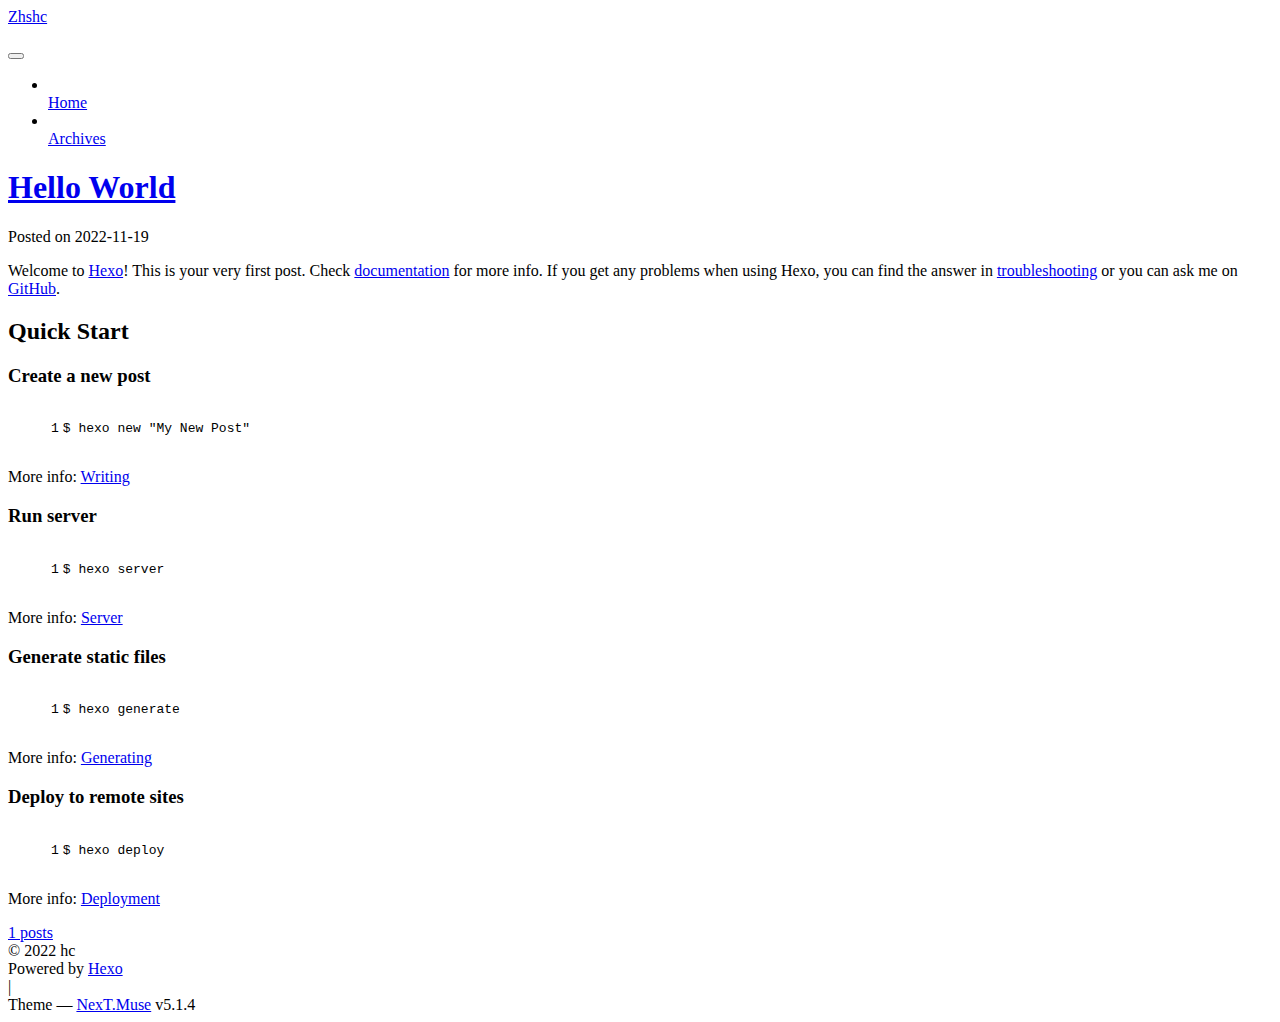
==== index.html @ fd48f621 "Site updated: 2022-11-20 10:07:20" ====
<!DOCTYPE html>



  


<html class="theme-next muse use-motion" lang="zh-CN">
<head>
  <meta charset="UTF-8"/>
<meta http-equiv="X-UA-Compatible" content="IE=edge" />
<meta name="viewport" content="width=device-width, initial-scale=1, maximum-scale=1"/>
<meta name="theme-color" content="#222">









<meta http-equiv="Cache-Control" content="no-transform" />
<meta http-equiv="Cache-Control" content="no-siteapp" />
















  
  
  <link href="/project/lib/fancybox/source/jquery.fancybox.css?v=2.1.5" rel="stylesheet" type="text/css" />







<link href="/project/lib/font-awesome/css/font-awesome.min.css?v=4.6.2" rel="stylesheet" type="text/css" />

<link href="/project/css/main.css?v=5.1.4" rel="stylesheet" type="text/css" />


  <link rel="apple-touch-icon" sizes="180x180" href="/project/images/apple-touch-icon-next.png?v=5.1.4">


  <link rel="icon" type="image/png" sizes="32x32" href="/project/images/favicon-32x32-next.png?v=5.1.4">


  <link rel="icon" type="image/png" sizes="16x16" href="/project/images/favicon-16x16-next.png?v=5.1.4">


  <link rel="mask-icon" href="/project/images/logo.svg?v=5.1.4" color="#222">





  <meta name="keywords" content="Hexo, NexT" />










<meta name="description" content="java">
<meta property="og:type" content="website">
<meta property="og:title" content="Zhshc">
<meta property="og:url" content="https://he-chaod.github.io/project/index.html">
<meta property="og:site_name" content="Zhshc">
<meta property="og:description" content="java">
<meta property="og:locale" content="zh_CN">
<meta property="article:author" content="hc">
<meta name="twitter:card" content="summary">



<script type="text/javascript" id="hexo.configurations">
  var NexT = window.NexT || {};
  var CONFIG = {
    root: '',
    scheme: 'Muse',
    version: '5.1.4',
    sidebar: {"position":"left","display":"post","offset":12,"b2t":false,"scrollpercent":false,"onmobile":false},
    fancybox: true,
    tabs: true,
    motion: {"enable":true,"async":false,"transition":{"post_block":"fadeIn","post_header":"slideDownIn","post_body":"slideDownIn","coll_header":"slideLeftIn","sidebar":"slideUpIn"}},
    duoshuo: {
      userId: '0',
      author: 'Author'
    },
    algolia: {
      applicationID: '',
      apiKey: '',
      indexName: '',
      hits: {"per_page":10},
      labels: {"input_placeholder":"Search for Posts","hits_empty":"We didn't find any results for the search: ${query}","hits_stats":"${hits} results found in ${time} ms"}
    }
  };
</script>



  <link rel="canonical" href="https://he-chaod.github.io/project/"/>





  <title>Zhshc</title>
  








<meta name="generator" content="Hexo 6.3.0"></head>

<body itemscope itemtype="http://schema.org/WebPage" lang="zh-CN">

  
  
    
  

  <div class="container sidebar-position-left 
  page-home">
    <div class="headband"></div>

    <header id="header" class="header" itemscope itemtype="http://schema.org/WPHeader">
      <div class="header-inner"><div class="site-brand-wrapper">
  <div class="site-meta ">
    

    <div class="custom-logo-site-title">
      <a href="/project/"  class="brand" rel="start">
        <span class="logo-line-before"><i></i></span>
        <span class="site-title">Zhshc</span>
        <span class="logo-line-after"><i></i></span>
      </a>
    </div>
      
        <p class="site-subtitle"></p>
      
  </div>

  <div class="site-nav-toggle">
    <button>
      <span class="btn-bar"></span>
      <span class="btn-bar"></span>
      <span class="btn-bar"></span>
    </button>
  </div>
</div>

<nav class="site-nav">
  

  
    <ul id="menu" class="menu">
      
        
        <li class="menu-item menu-item-home">
          <a href="/project/%20" rel="section">
            
              <i class="menu-item-icon fa fa-fw fa-home"></i> <br />
            
            Home
          </a>
        </li>
      
        
        <li class="menu-item menu-item-archives">
          <a href="/project/archives/%20" rel="section">
            
              <i class="menu-item-icon fa fa-fw fa-archive"></i> <br />
            
            Archives
          </a>
        </li>
      

      
    </ul>
  

  
</nav>



 </div>
    </header>

    <main id="main" class="main">
      <div class="main-inner">
        <div class="content-wrap">
          <div id="content" class="content">
            
  <section id="posts" class="posts-expand">
    
      

  

  
  
  

  <article class="post post-type-normal" itemscope itemtype="http://schema.org/Article">
  
  
  
  <div class="post-block">
    <link itemprop="mainEntityOfPage" href="https://he-chaod.github.io/project/project/2022/11/19/hello-world/">

    <span hidden itemprop="author" itemscope itemtype="http://schema.org/Person">
      <meta itemprop="name" content="">
      <meta itemprop="description" content="">
      <meta itemprop="image" content="/project/images/avatar.gif">
    </span>

    <span hidden itemprop="publisher" itemscope itemtype="http://schema.org/Organization">
      <meta itemprop="name" content="Zhshc">
    </span>

    
      <header class="post-header">

        
        
          <h1 class="post-title" itemprop="name headline">
                
                <a class="post-title-link" href="/project/2022/11/19/hello-world/" itemprop="url">Hello World</a></h1>
        

        <div class="post-meta">
          <span class="post-time">
            
              <span class="post-meta-item-icon">
                <i class="fa fa-calendar-o"></i>
              </span>
              
                <span class="post-meta-item-text">Posted on</span>
              
              <time title="Post created" itemprop="dateCreated datePublished" datetime="2022-11-19T21:17:28+08:00">
                2022-11-19
              </time>
            

            

            
          </span>

          

          
            
          

          
          

          

          

          

        </div>
      </header>
    

    
    
    
    <div class="post-body" itemprop="articleBody">

      
      

      
        
          
            <p>Welcome to <a target="_blank" rel="noopener" href="https://hexo.io/">Hexo</a>! This is your very first post. Check <a target="_blank" rel="noopener" href="https://hexo.io/docs/">documentation</a> for more info. If you get any problems when using Hexo, you can find the answer in <a target="_blank" rel="noopener" href="https://hexo.io/docs/troubleshooting.html">troubleshooting</a> or you can ask me on <a target="_blank" rel="noopener" href="https://github.com/hexojs/hexo/issues">GitHub</a>.</p>
<h2 id="Quick-Start"><a href="#Quick-Start" class="headerlink" title="Quick Start"></a>Quick Start</h2><h3 id="Create-a-new-post"><a href="#Create-a-new-post" class="headerlink" title="Create a new post"></a>Create a new post</h3><figure class="highlight bash"><table><tr><td class="gutter"><pre><span class="line">1</span><br></pre></td><td class="code"><pre><span class="line">$ hexo new <span class="string">&quot;My New Post&quot;</span></span><br></pre></td></tr></table></figure>

<p>More info: <a target="_blank" rel="noopener" href="https://hexo.io/docs/writing.html">Writing</a></p>
<h3 id="Run-server"><a href="#Run-server" class="headerlink" title="Run server"></a>Run server</h3><figure class="highlight bash"><table><tr><td class="gutter"><pre><span class="line">1</span><br></pre></td><td class="code"><pre><span class="line">$ hexo server</span><br></pre></td></tr></table></figure>

<p>More info: <a target="_blank" rel="noopener" href="https://hexo.io/docs/server.html">Server</a></p>
<h3 id="Generate-static-files"><a href="#Generate-static-files" class="headerlink" title="Generate static files"></a>Generate static files</h3><figure class="highlight bash"><table><tr><td class="gutter"><pre><span class="line">1</span><br></pre></td><td class="code"><pre><span class="line">$ hexo generate</span><br></pre></td></tr></table></figure>

<p>More info: <a target="_blank" rel="noopener" href="https://hexo.io/docs/generating.html">Generating</a></p>
<h3 id="Deploy-to-remote-sites"><a href="#Deploy-to-remote-sites" class="headerlink" title="Deploy to remote sites"></a>Deploy to remote sites</h3><figure class="highlight bash"><table><tr><td class="gutter"><pre><span class="line">1</span><br></pre></td><td class="code"><pre><span class="line">$ hexo deploy</span><br></pre></td></tr></table></figure>

<p>More info: <a target="_blank" rel="noopener" href="https://hexo.io/docs/one-command-deployment.html">Deployment</a></p>

          
        
      
    </div>
    
    
    

    

    

    

    <footer class="post-footer">
      

      

      

      
      
        <div class="post-eof"></div>
      
    </footer>
  </div>
  
  
  
  </article>


    
  </section>

  


          </div>
          


          

        </div>
        
          
  
  <div class="sidebar-toggle">
    <div class="sidebar-toggle-line-wrap">
      <span class="sidebar-toggle-line sidebar-toggle-line-first"></span>
      <span class="sidebar-toggle-line sidebar-toggle-line-middle"></span>
      <span class="sidebar-toggle-line sidebar-toggle-line-last"></span>
    </div>
  </div>

  <aside id="sidebar" class="sidebar">
    
    <div class="sidebar-inner">

      

      

      <section class="site-overview-wrap sidebar-panel sidebar-panel-active">
        <div class="site-overview">
          <div class="site-author motion-element" itemprop="author" itemscope itemtype="http://schema.org/Person">
            
              <p class="site-author-name" itemprop="name"></p>
              <p class="site-description motion-element" itemprop="description"></p>
          </div>

          <nav class="site-state motion-element">

            
              <div class="site-state-item site-state-posts">
              
                <a href="/project/archives/%20%7C%7C%20archive">
              
                  <span class="site-state-item-count">1</span>
                  <span class="site-state-item-name">posts</span>
                </a>
              </div>
            

            

            

          </nav>

          

          

          
          

          
          

          

        </div>
      </section>

      

      

    </div>
  </aside>


        
      </div>
    </main>

    <footer id="footer" class="footer">
      <div class="footer-inner">
        <div class="copyright">&copy; <span itemprop="copyrightYear">2022</span>
  <span class="with-love">
    <i class="fa fa-user"></i>
  </span>
  <span class="author" itemprop="copyrightHolder">hc</span>

  
</div>


  <div class="powered-by">Powered by <a class="theme-link" target="_blank" href="https://hexo.io">Hexo</a></div>



  <span class="post-meta-divider">|</span>



  <div class="theme-info">Theme &mdash; <a class="theme-link" target="_blank" href="https://github.com/iissnan/hexo-theme-next">NexT.Muse</a> v5.1.4</div>




        







        
      </div>
    </footer>

    
      <div class="back-to-top">
        <i class="fa fa-arrow-up"></i>
        
      </div>
    

    

  </div>

  

<script type="text/javascript">
  if (Object.prototype.toString.call(window.Promise) !== '[object Function]') {
    window.Promise = null;
  }
</script>









  












  
  
    <script type="text/javascript" src="/project/lib/jquery/index.js?v=2.1.3"></script>
  

  
  
    <script type="text/javascript" src="/project/lib/fastclick/lib/fastclick.min.js?v=1.0.6"></script>
  

  
  
    <script type="text/javascript" src="/project/lib/jquery_lazyload/jquery.lazyload.js?v=1.9.7"></script>
  

  
  
    <script type="text/javascript" src="/project/lib/velocity/velocity.min.js?v=1.2.1"></script>
  

  
  
    <script type="text/javascript" src="/project/lib/velocity/velocity.ui.min.js?v=1.2.1"></script>
  

  
  
    <script type="text/javascript" src="/project/lib/fancybox/source/jquery.fancybox.pack.js?v=2.1.5"></script>
  


  


  <script type="text/javascript" src="/project/js/src/utils.js?v=5.1.4"></script>

  <script type="text/javascript" src="/project/js/src/motion.js?v=5.1.4"></script>



  
  

  

  


  <script type="text/javascript" src="/project/js/src/bootstrap.js?v=5.1.4"></script>



  


  




	





  





  












  





  

  

  

  
  

  

  

  

</body>
</html>
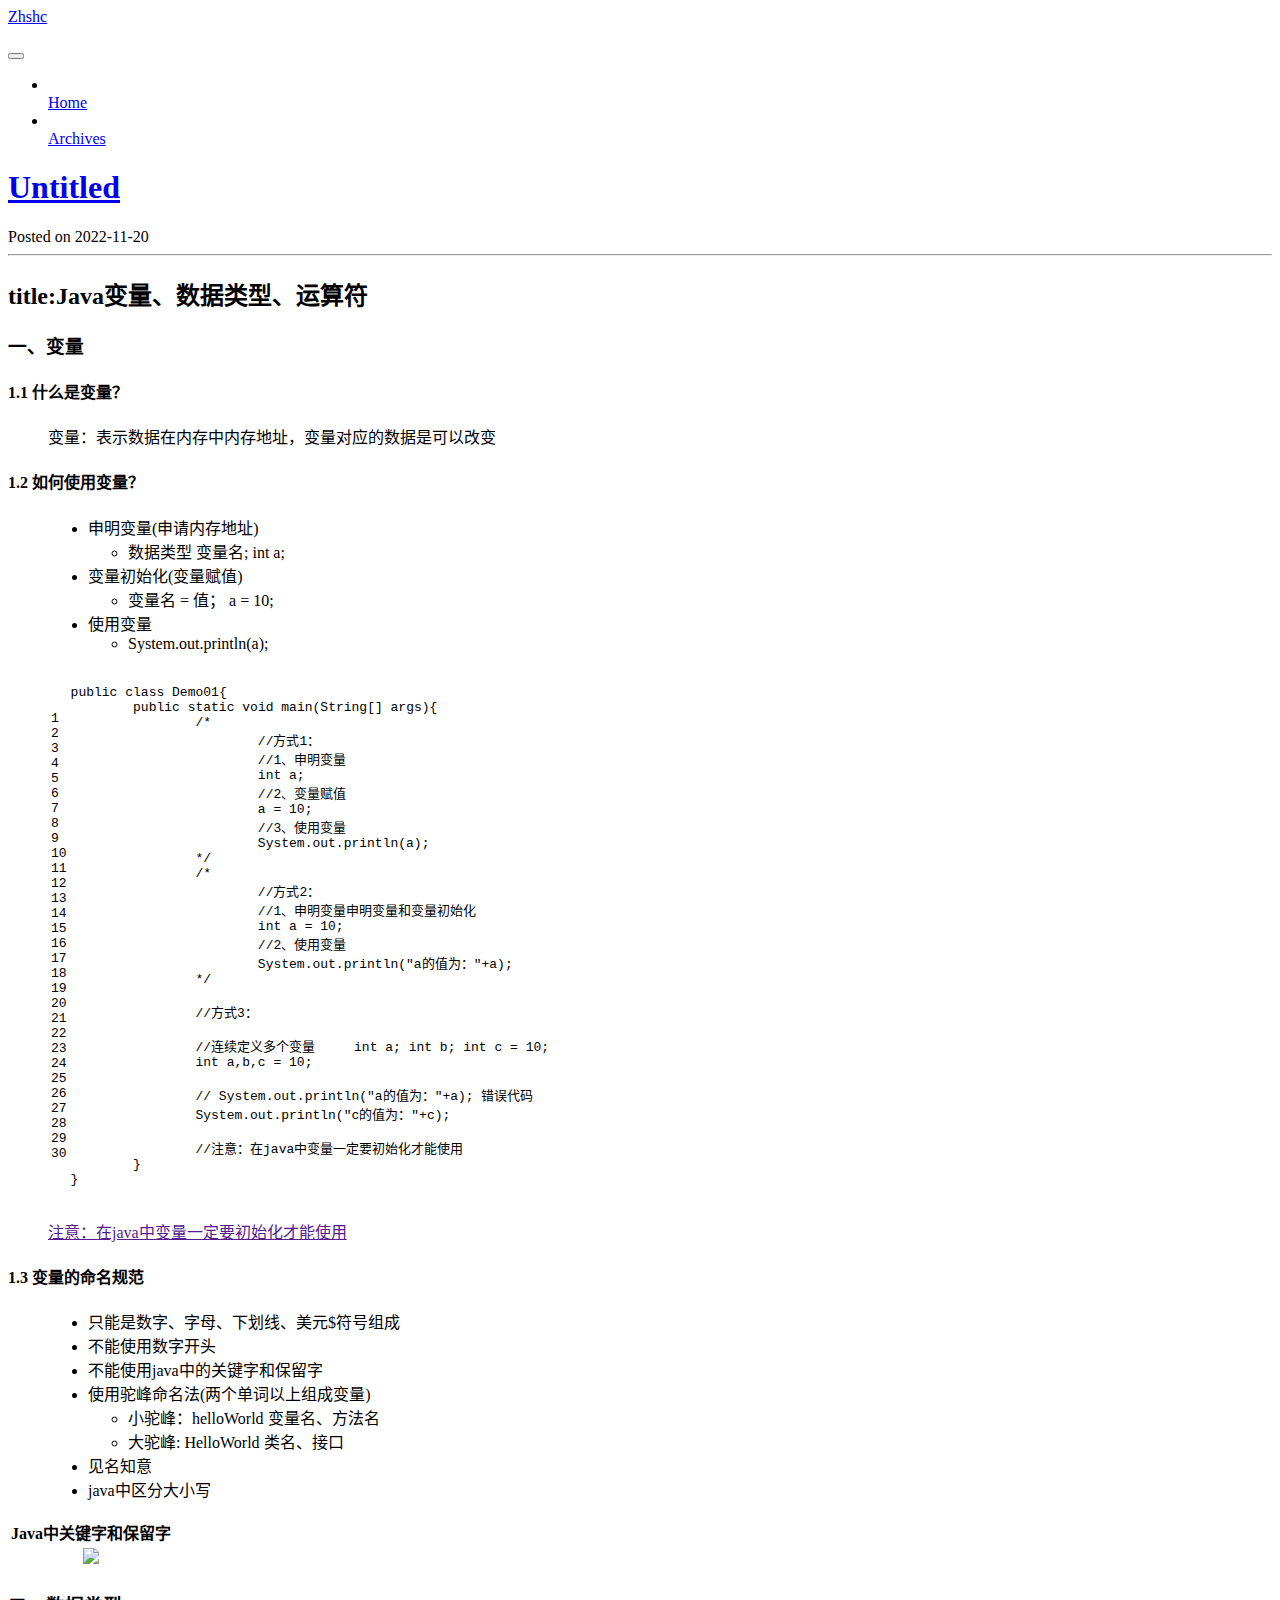
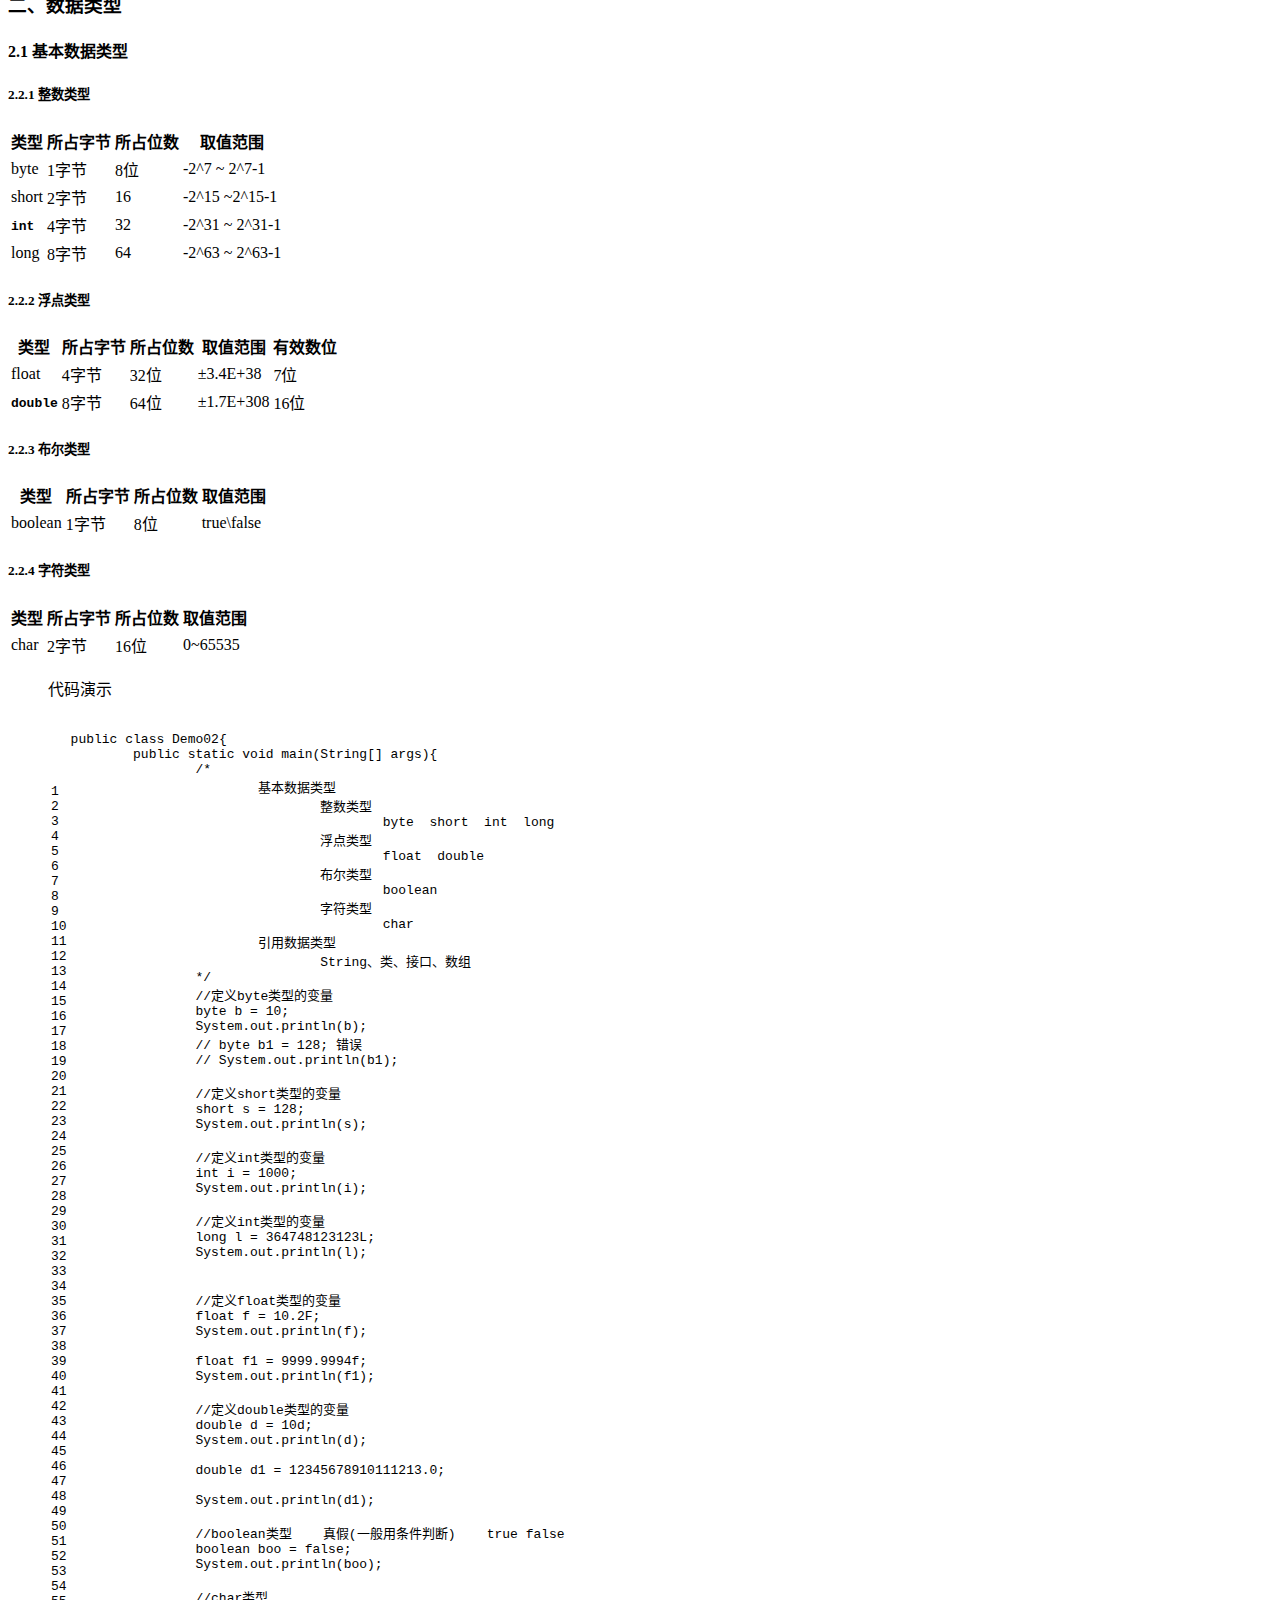
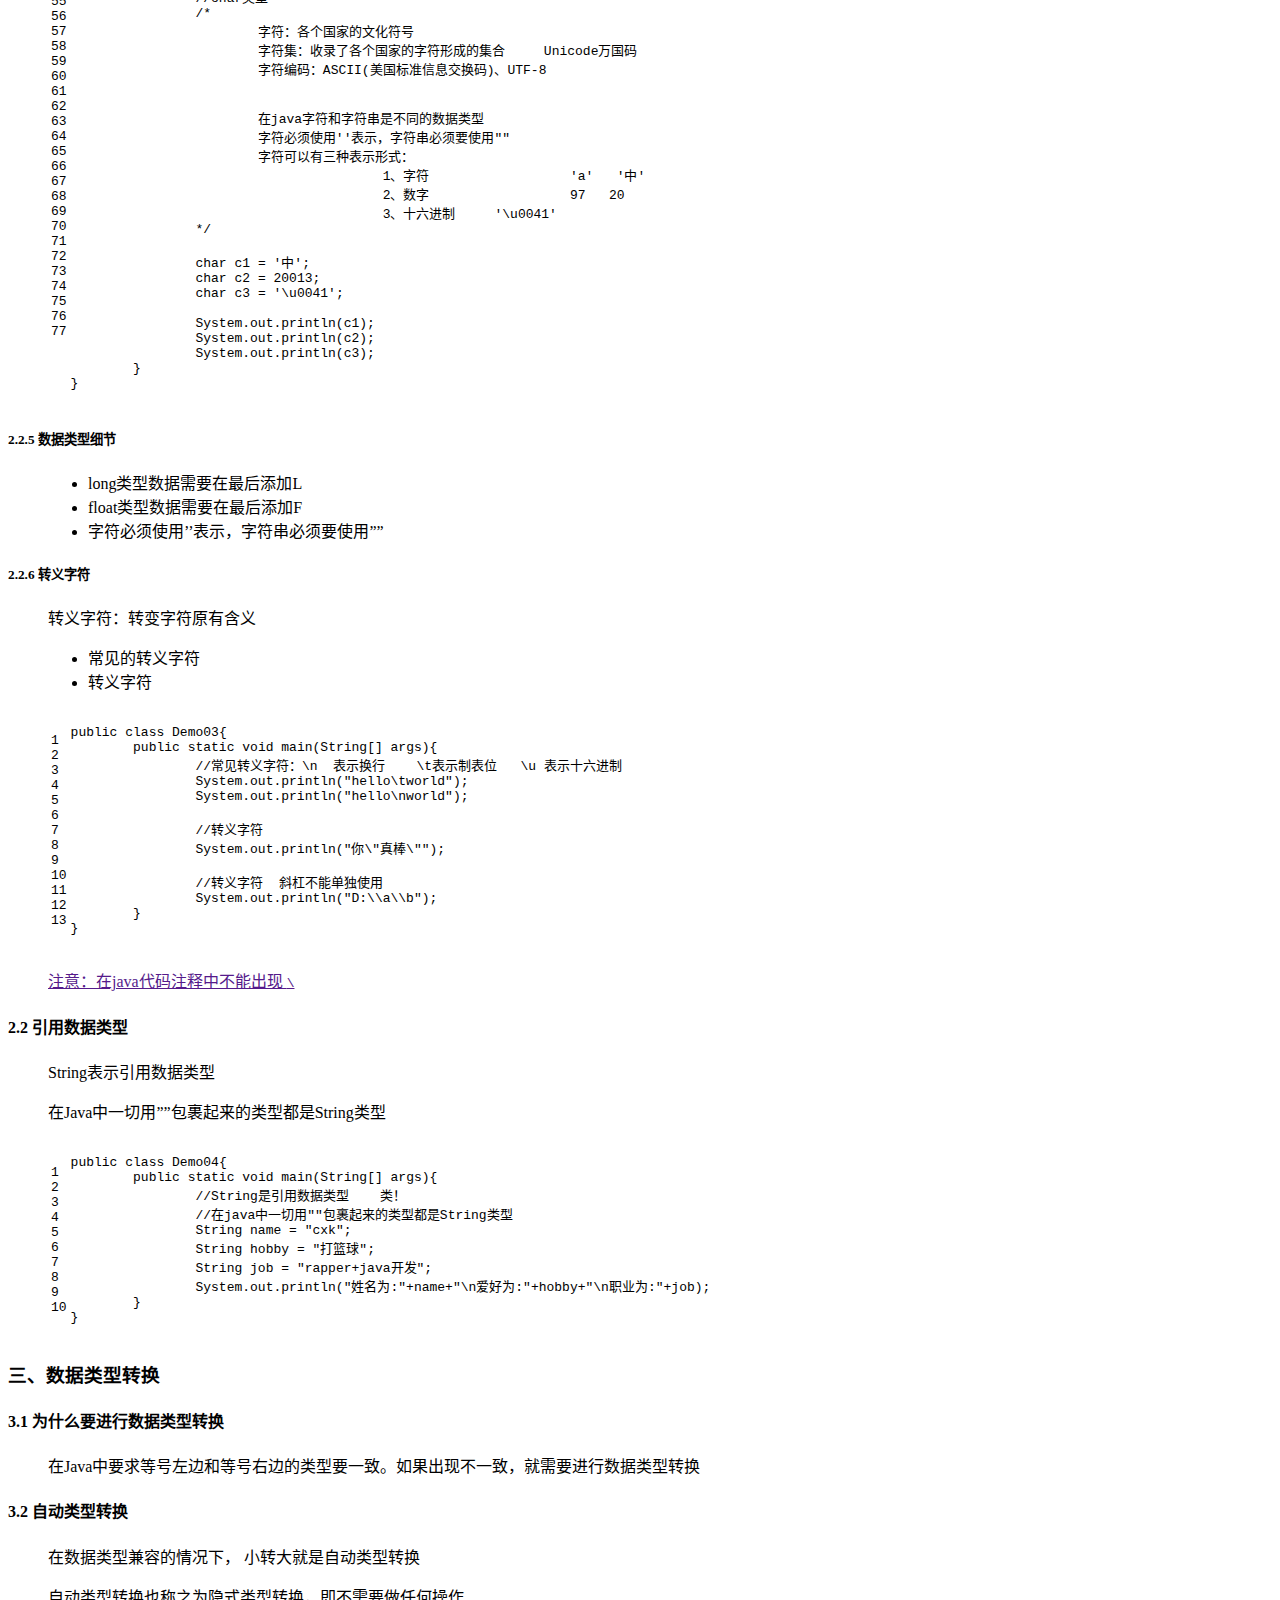
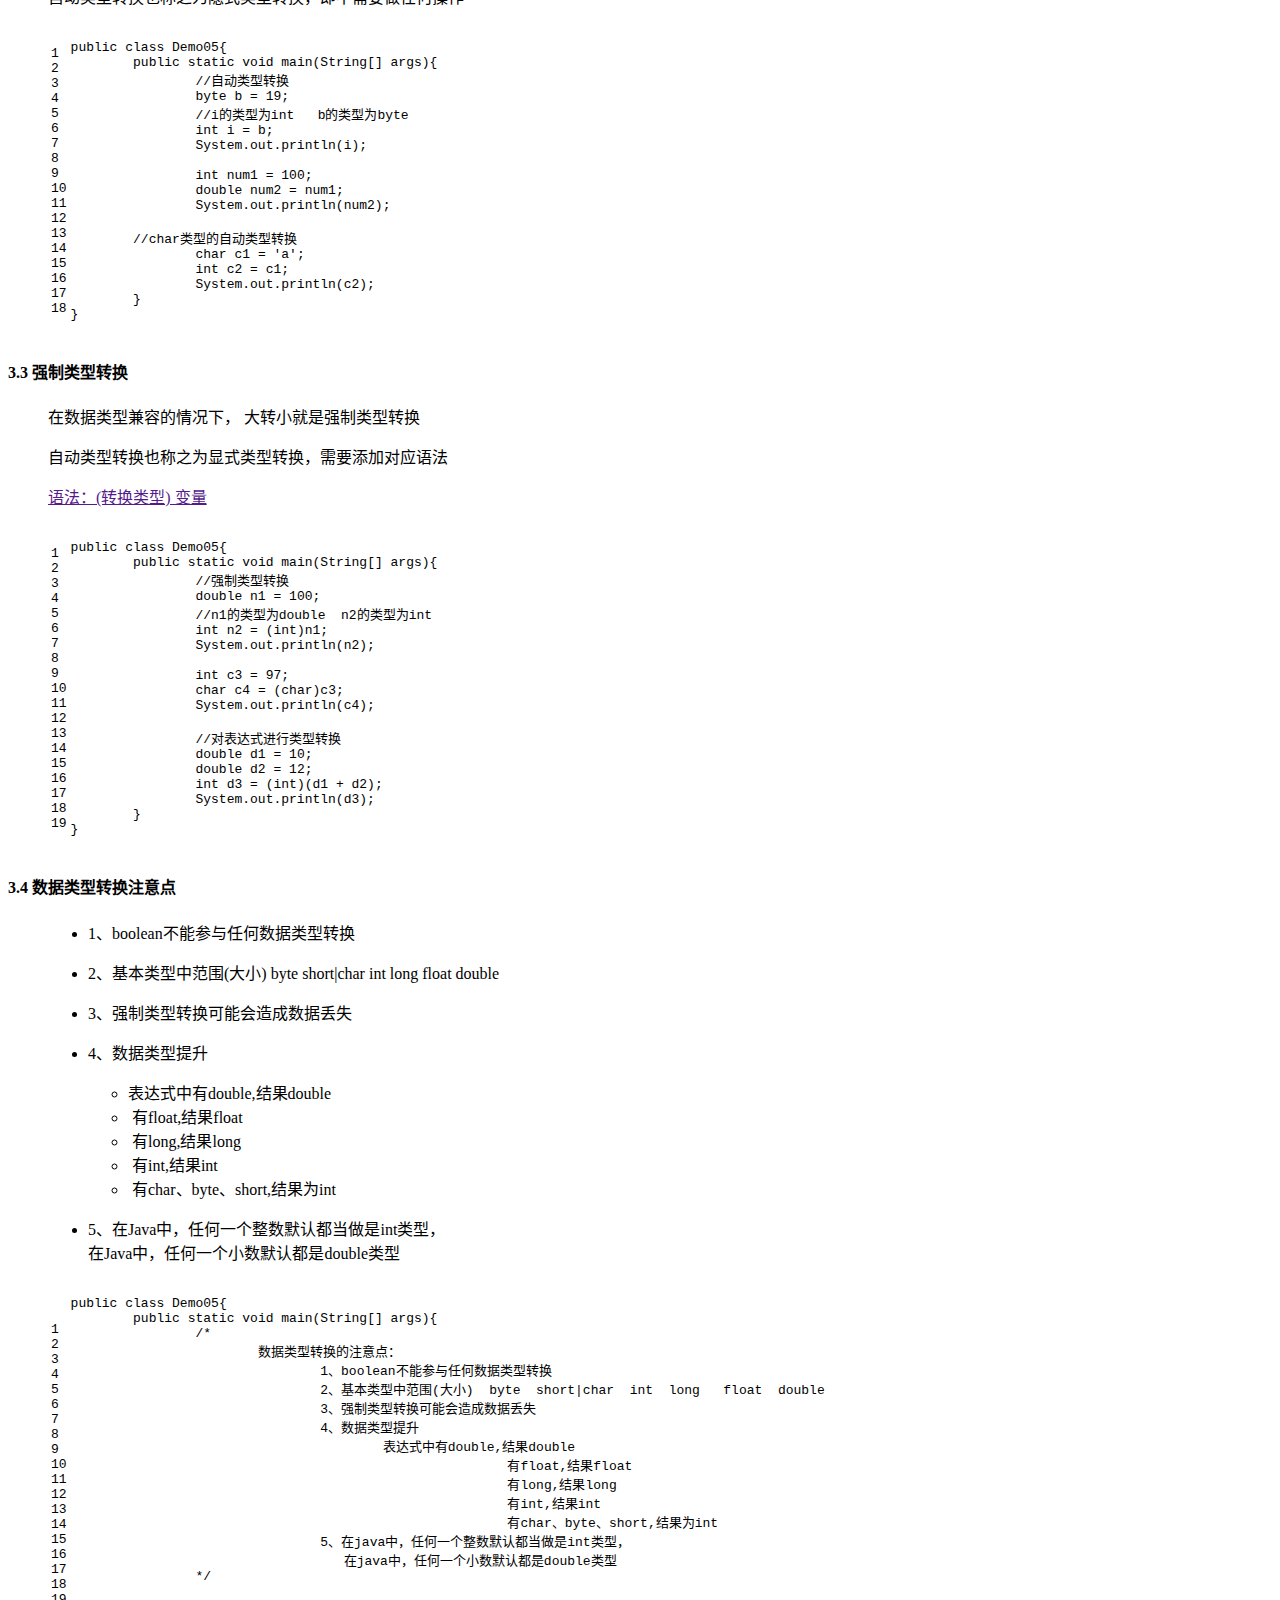
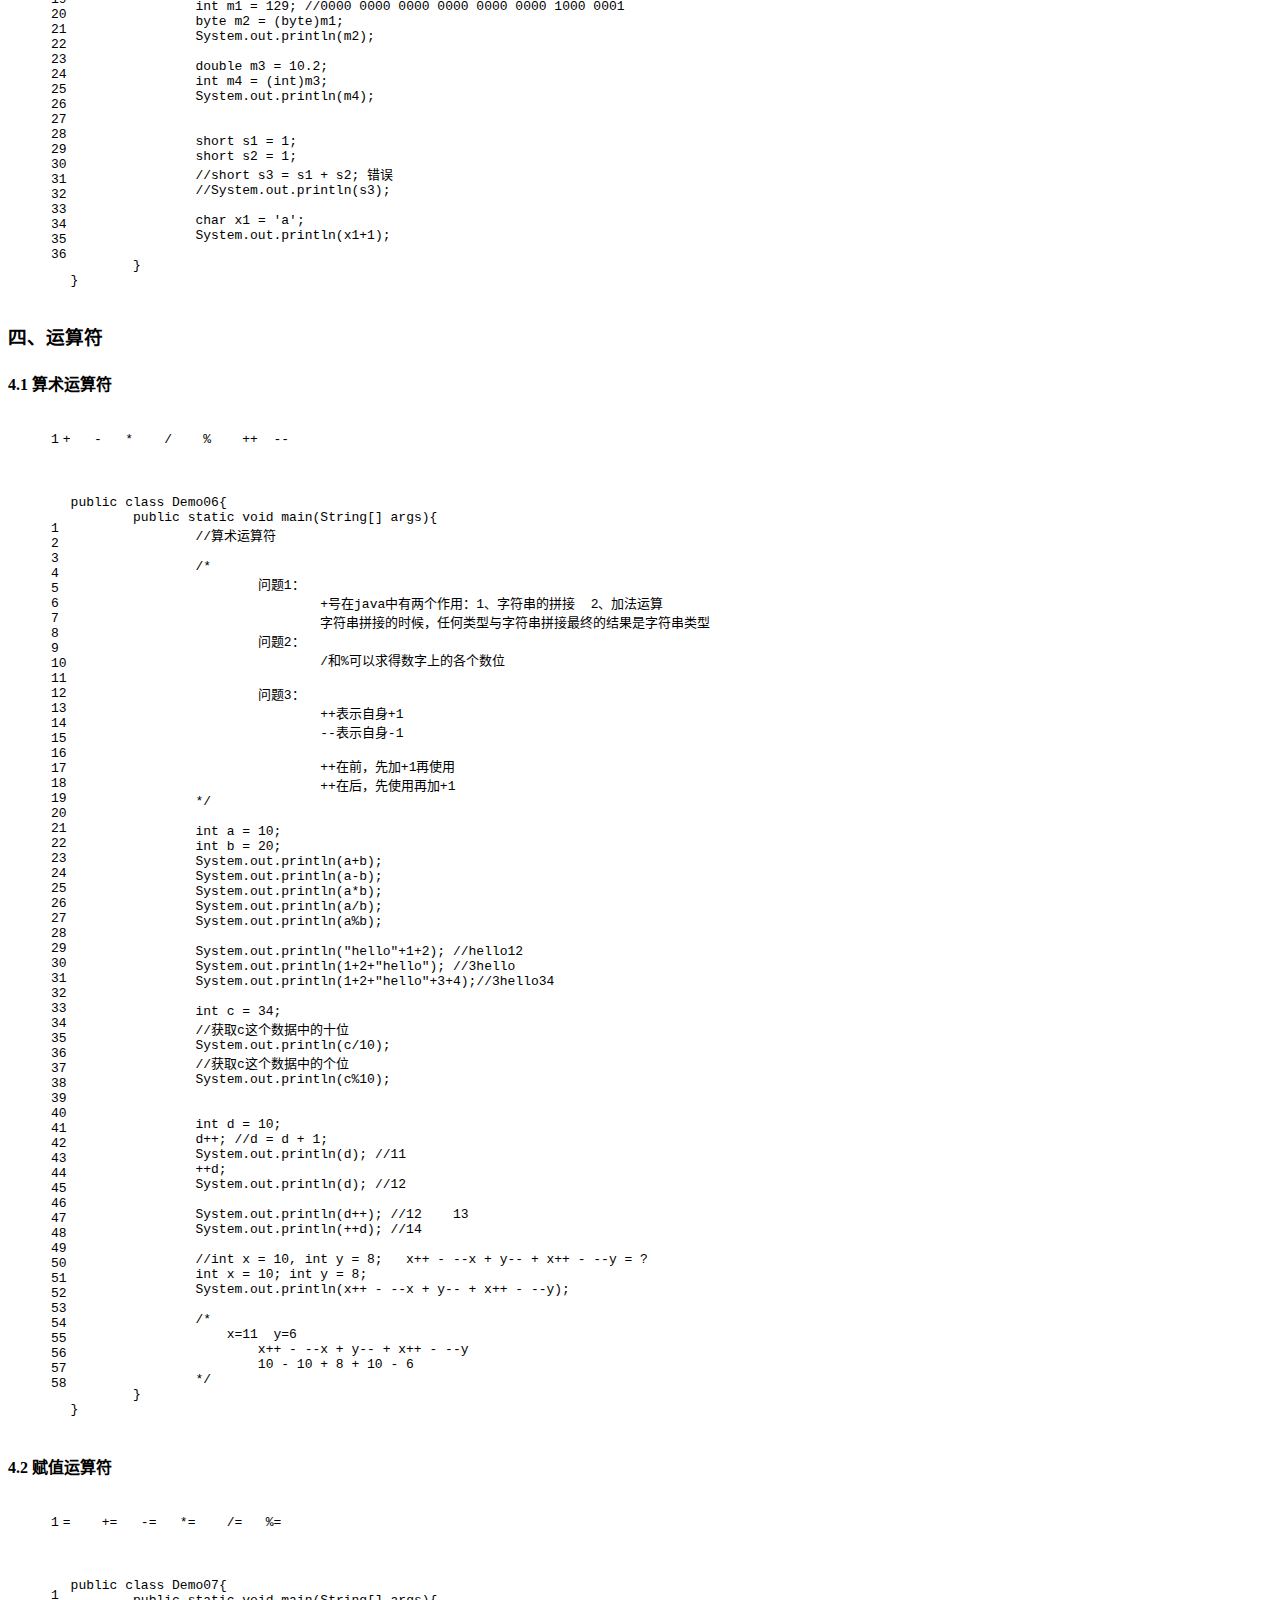
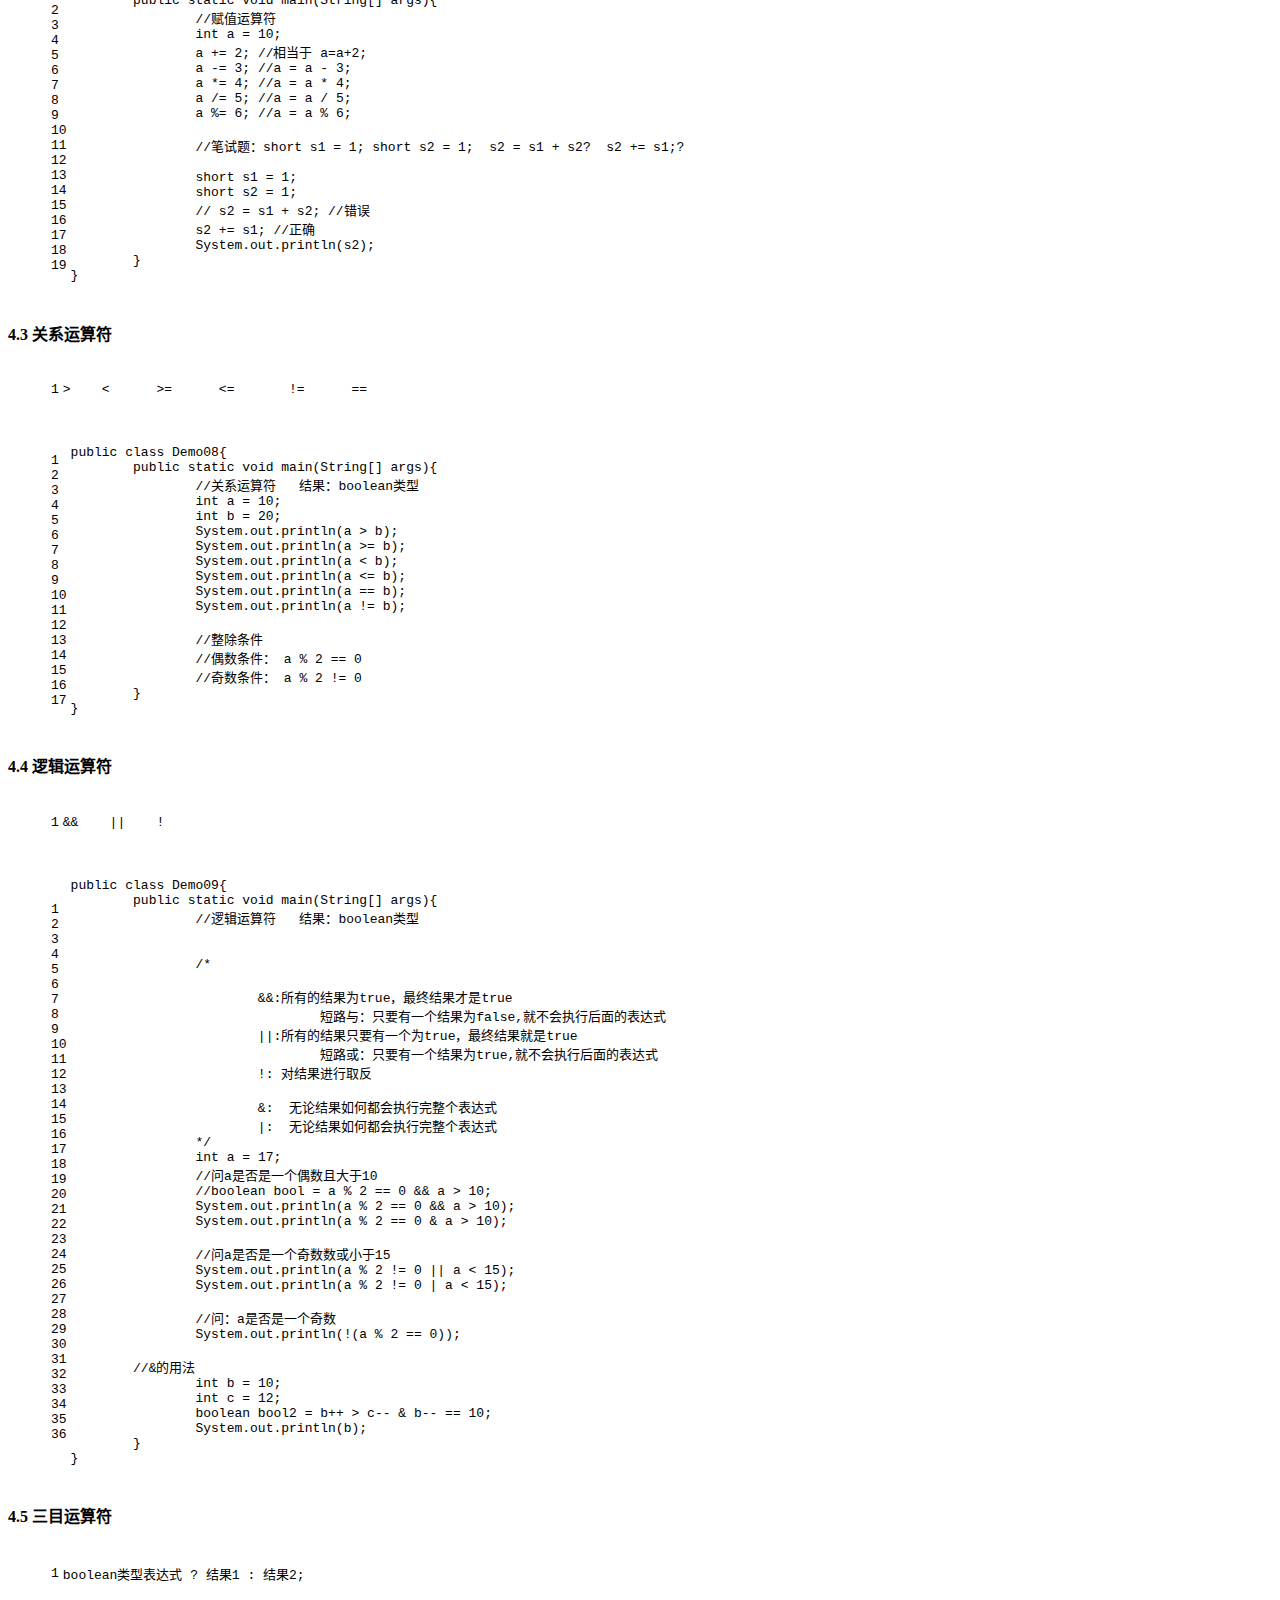
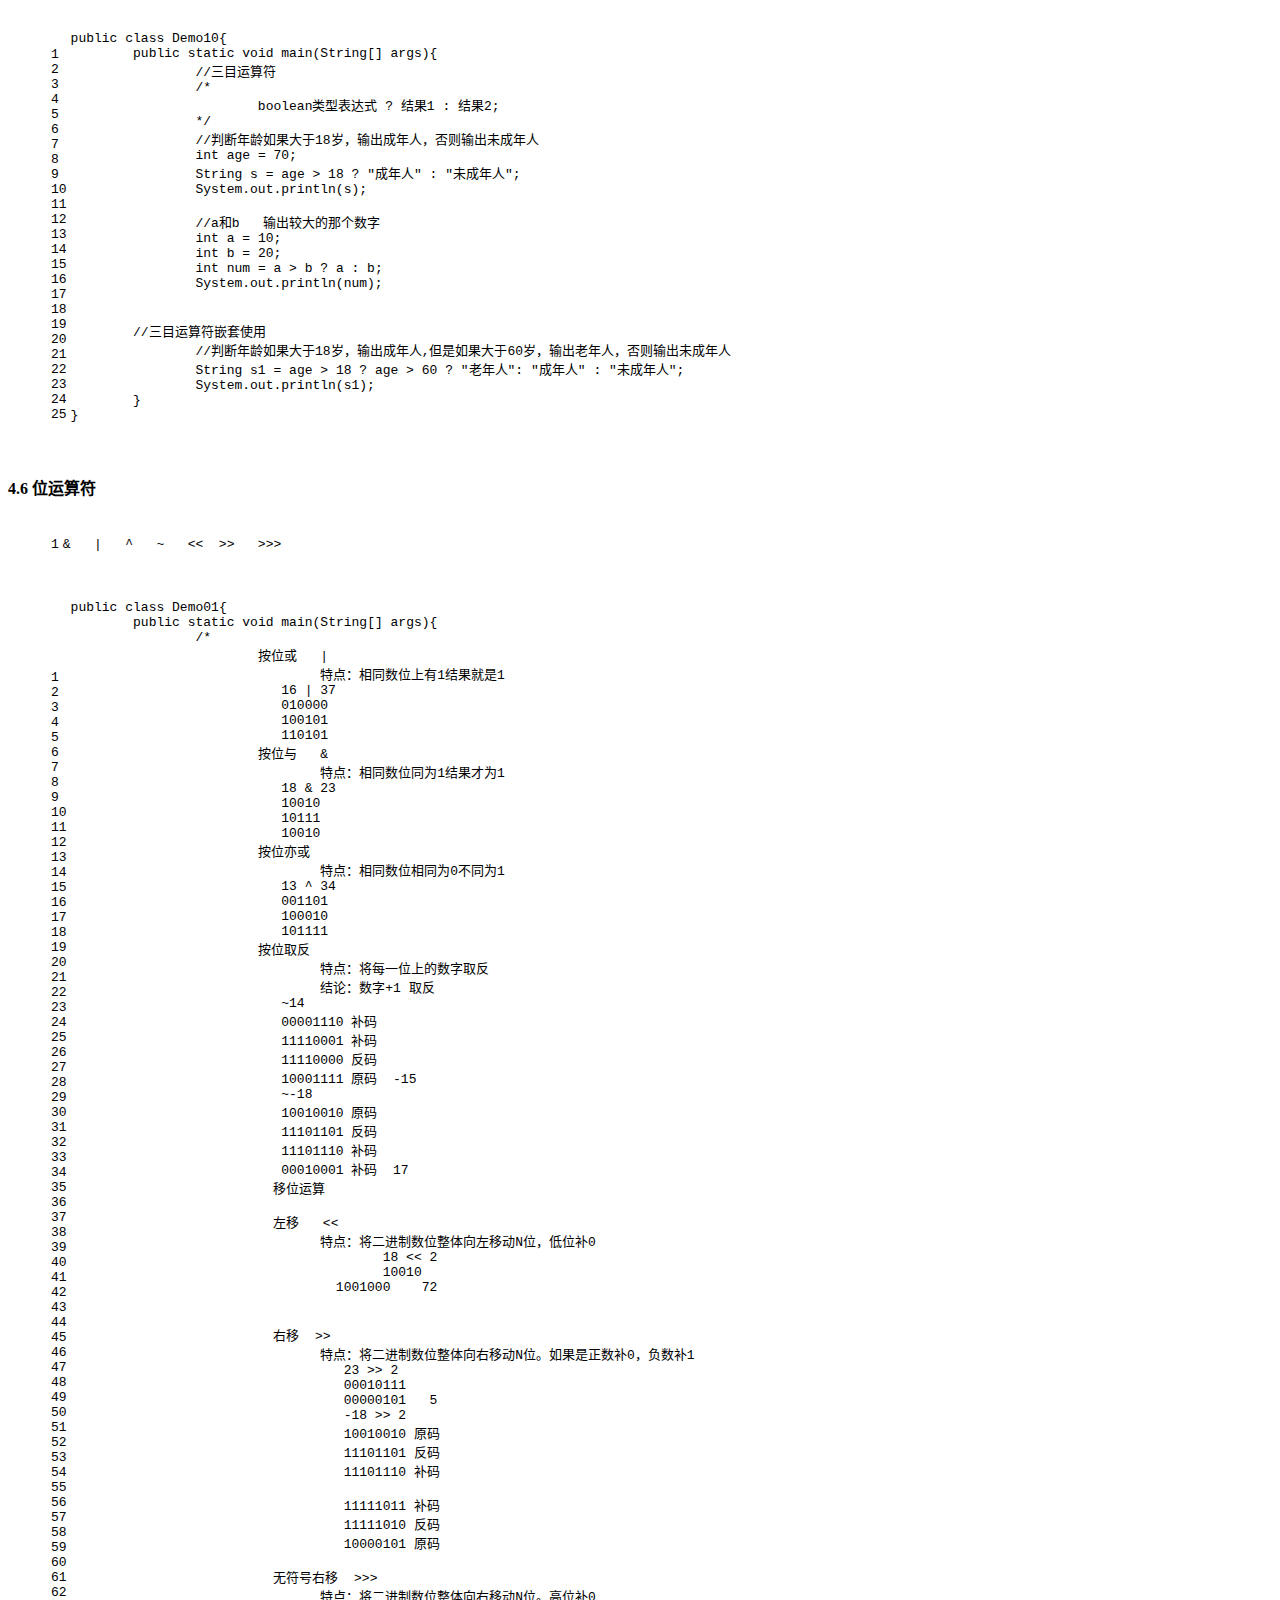
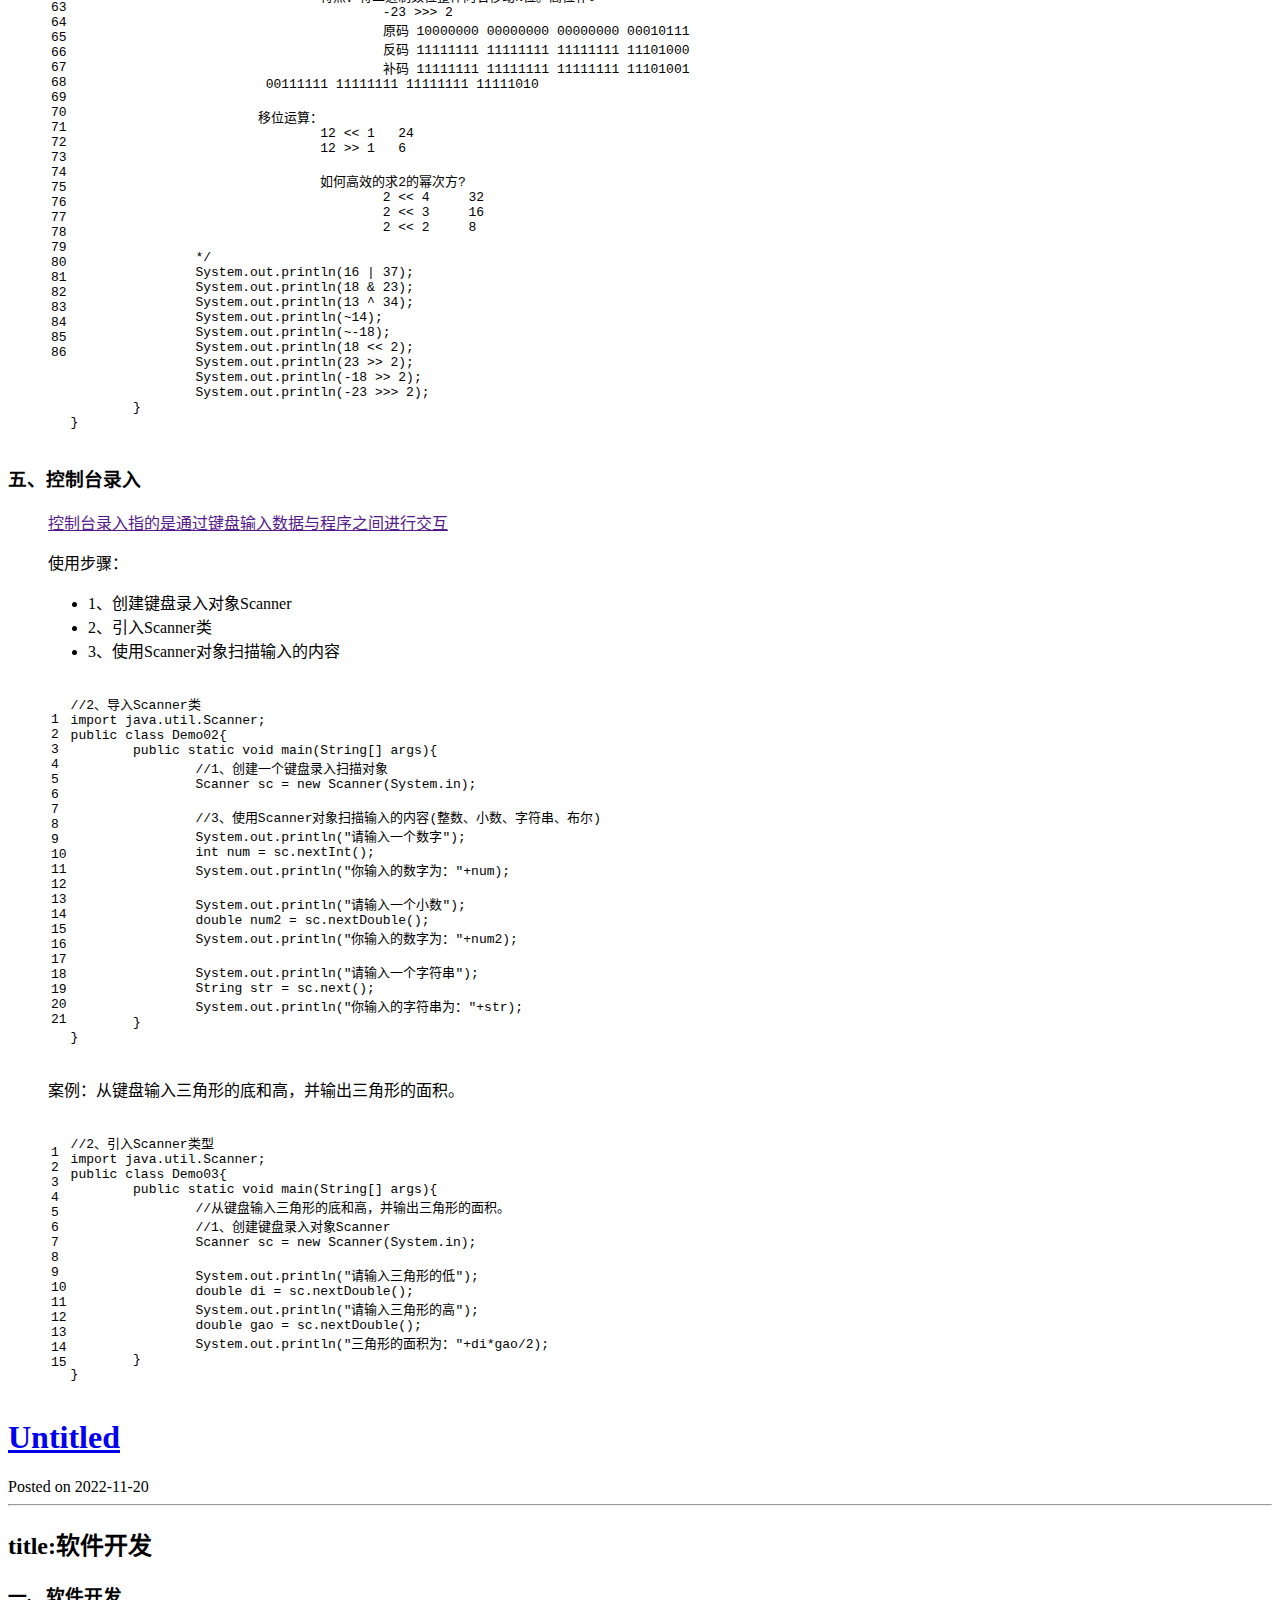
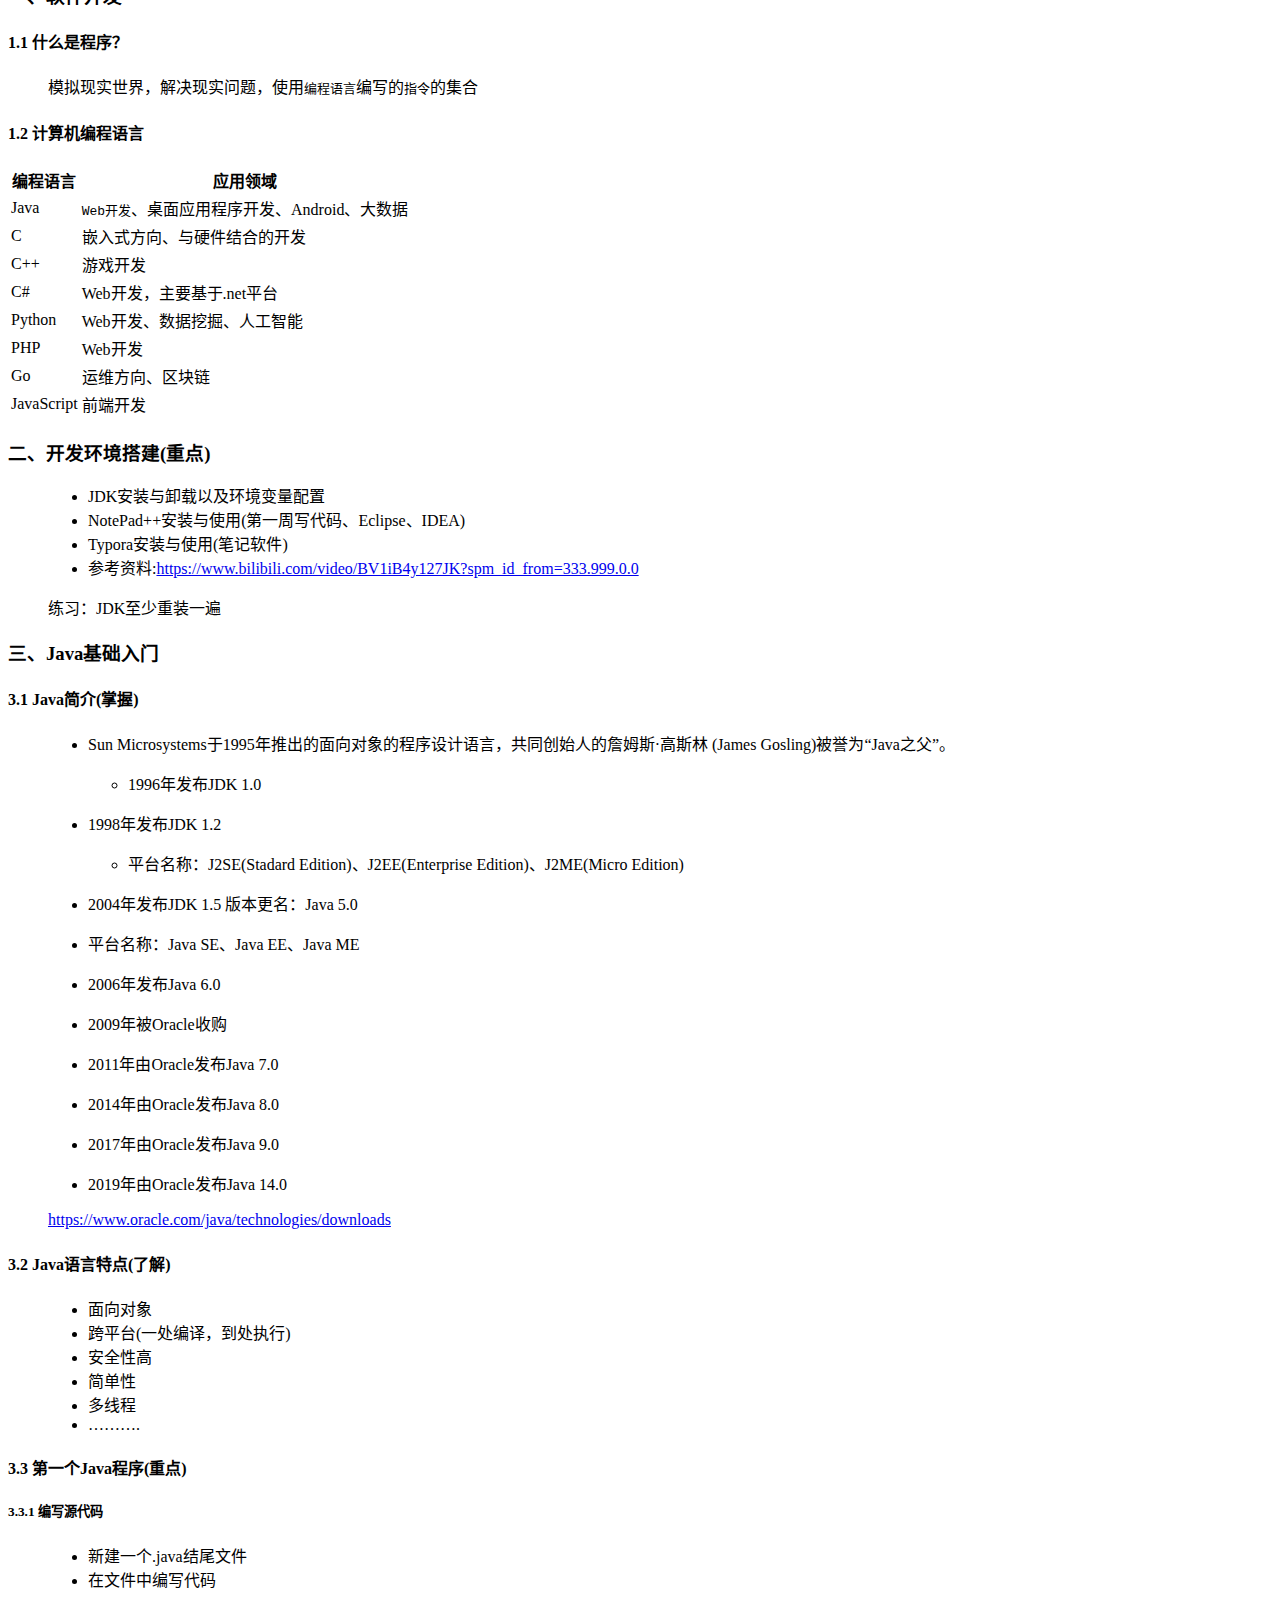
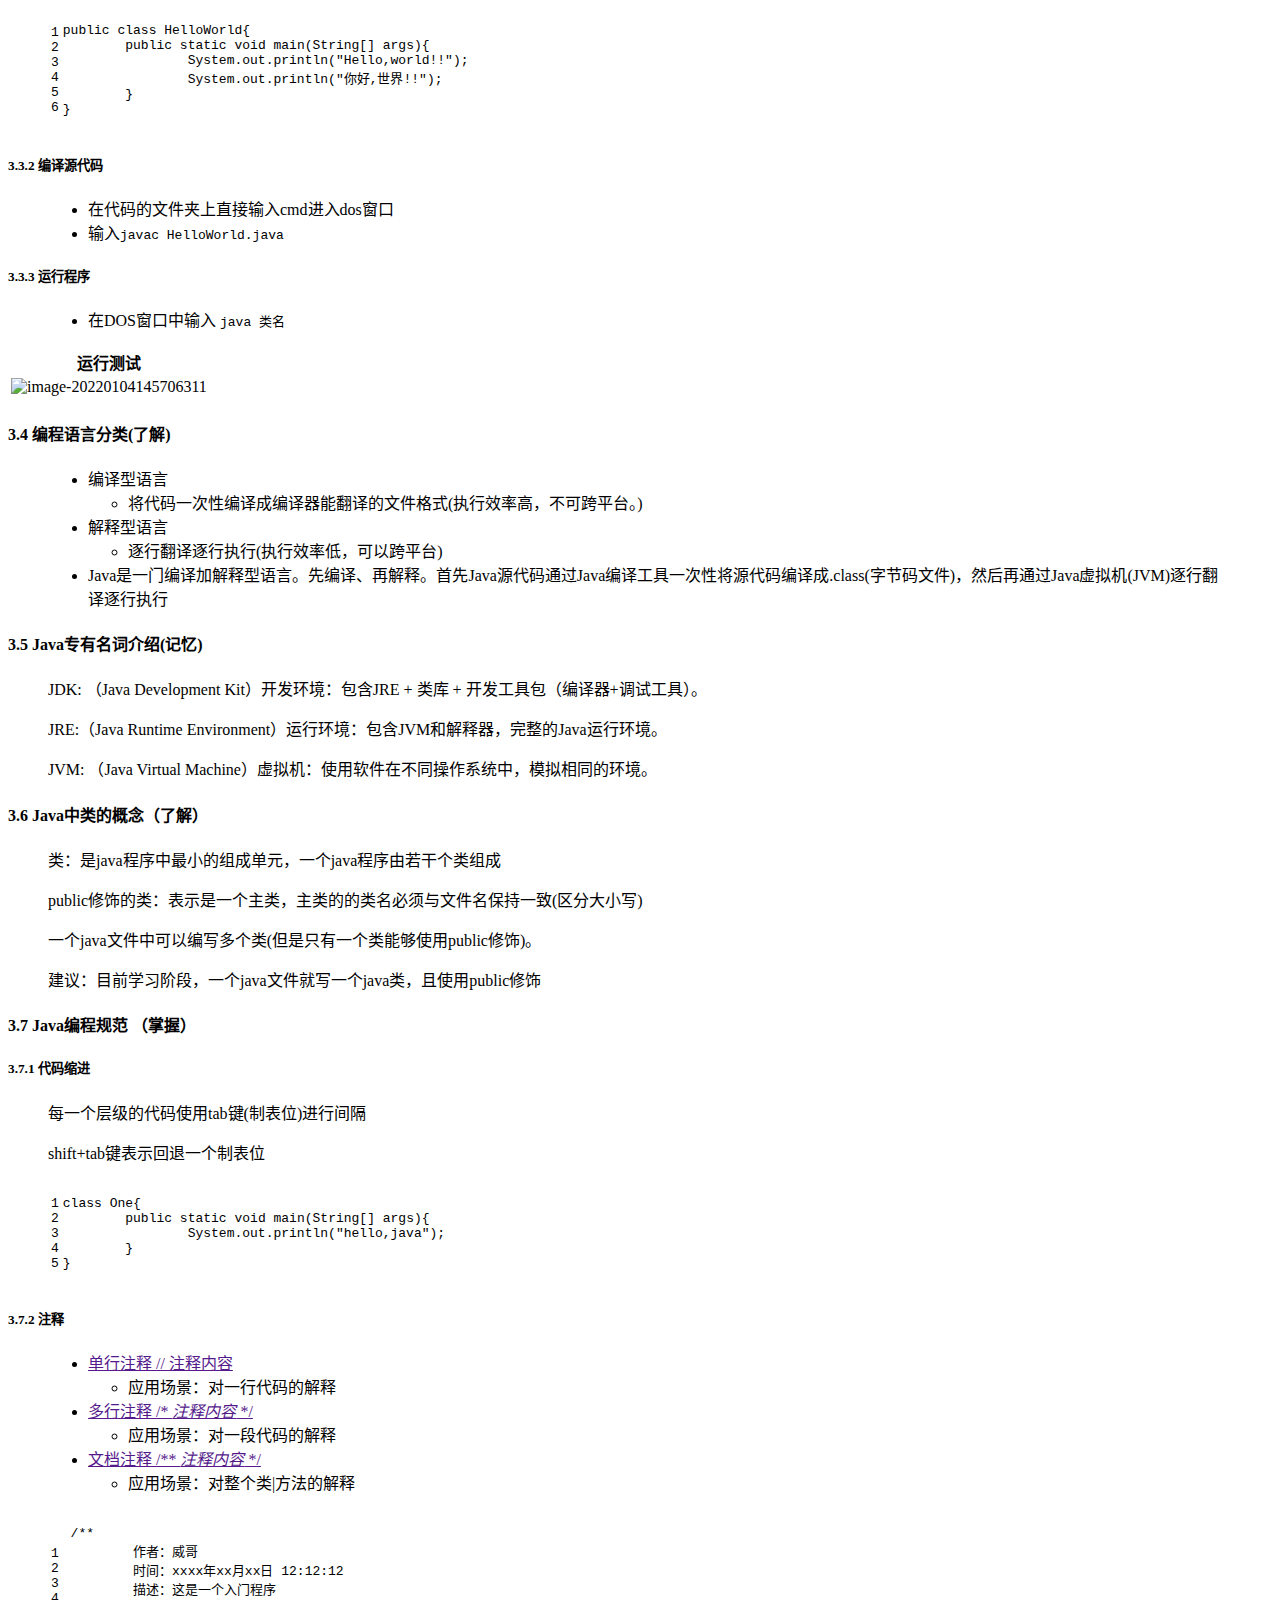
==== commit 6e85a20a: "Site updated: 2022-11-20 11:12:46" ====
--- a/index.html
+++ b/index.html
@@ -231,7 +231,7 @@
   
   
   <div class="post-block">
-    <link itemprop="mainEntityOfPage" href="https://he-chaod.github.io/project/project/2022/11/19/hello-world/">
+    <link itemprop="mainEntityOfPage" href="https://he-chaod.github.io/project/project/2022/11/20/undefined/">
 
     <span hidden itemprop="author" itemscope itemtype="http://schema.org/Person">
       <meta itemprop="name" content="">
@@ -250,7 +250,7 @@
         
           <h1 class="post-title" itemprop="name headline">
                 
-                <a class="post-title-link" href="/project/2022/11/19/hello-world/" itemprop="url">Hello World</a></h1>
+                <a class="post-title-link" href="/project/2022/11/20/undefined/" itemprop="url">Untitled</a></h1>
         
 
         <div class="post-meta">
@@ -262,8 +262,8 @@
               
                 <span class="post-meta-item-text">Posted on</span>
               
-              <time title="Post created" itemprop="dateCreated datePublished" datetime="2022-11-19T21:17:28+08:00">
-                2022-11-19
+              <time title="Post created" itemprop="dateCreated datePublished" datetime="2022-11-20T10:50:44+08:00">
+                2022-11-20
               </time>
             
 
@@ -302,19 +302,709 @@
       
         
           
-            <p>Welcome to <a target="_blank" rel="noopener" href="https://hexo.io/">Hexo</a>! This is your very first post. Check <a target="_blank" rel="noopener" href="https://hexo.io/docs/">documentation</a> for more info. If you get any problems when using Hexo, you can find the answer in <a target="_blank" rel="noopener" href="https://hexo.io/docs/troubleshooting.html">troubleshooting</a> or you can ask me on <a target="_blank" rel="noopener" href="https://github.com/hexojs/hexo/issues">GitHub</a>.</p>
-<h2 id="Quick-Start"><a href="#Quick-Start" class="headerlink" title="Quick Start"></a>Quick Start</h2><h3 id="Create-a-new-post"><a href="#Create-a-new-post" class="headerlink" title="Create a new post"></a>Create a new post</h3><figure class="highlight bash"><table><tr><td class="gutter"><pre><span class="line">1</span><br></pre></td><td class="code"><pre><span class="line">$ hexo new <span class="string">&quot;My New Post&quot;</span></span><br></pre></td></tr></table></figure>
-
-<p>More info: <a target="_blank" rel="noopener" href="https://hexo.io/docs/writing.html">Writing</a></p>
-<h3 id="Run-server"><a href="#Run-server" class="headerlink" title="Run server"></a>Run server</h3><figure class="highlight bash"><table><tr><td class="gutter"><pre><span class="line">1</span><br></pre></td><td class="code"><pre><span class="line">$ hexo server</span><br></pre></td></tr></table></figure>
-
-<p>More info: <a target="_blank" rel="noopener" href="https://hexo.io/docs/server.html">Server</a></p>
-<h3 id="Generate-static-files"><a href="#Generate-static-files" class="headerlink" title="Generate static files"></a>Generate static files</h3><figure class="highlight bash"><table><tr><td class="gutter"><pre><span class="line">1</span><br></pre></td><td class="code"><pre><span class="line">$ hexo generate</span><br></pre></td></tr></table></figure>
-
-<p>More info: <a target="_blank" rel="noopener" href="https://hexo.io/docs/generating.html">Generating</a></p>
-<h3 id="Deploy-to-remote-sites"><a href="#Deploy-to-remote-sites" class="headerlink" title="Deploy to remote sites"></a>Deploy to remote sites</h3><figure class="highlight bash"><table><tr><td class="gutter"><pre><span class="line">1</span><br></pre></td><td class="code"><pre><span class="line">$ hexo deploy</span><br></pre></td></tr></table></figure>
-
-<p>More info: <a target="_blank" rel="noopener" href="https://hexo.io/docs/one-command-deployment.html">Deployment</a></p>
+            <hr>
+<h2 id="title-Java变量、数据类型、运算符"><a href="#title-Java变量、数据类型、运算符" class="headerlink" title="title:Java变量、数据类型、运算符"></a>title:Java变量、数据类型、运算符</h2><h3 id="一、变量"><a href="#一、变量" class="headerlink" title="一、变量"></a>一、变量</h3><h4 id="1-1-什么是变量？"><a href="#1-1-什么是变量？" class="headerlink" title="1.1 什么是变量？"></a>1.1 什么是变量？</h4><blockquote>
+<p>变量：表示数据在内存中内存地址，变量对应的数据是可以改变</p>
+</blockquote>
+<h4 id="1-2-如何使用变量？"><a href="#1-2-如何使用变量？" class="headerlink" title="1.2 如何使用变量？"></a>1.2 如何使用变量？</h4><blockquote>
+<ul>
+<li>申明变量(申请内存地址)<ul>
+<li>数据类型      变量名;       int     a;</li>
+</ul>
+</li>
+<li>变量初始化(变量赋值)<ul>
+<li>变量名  &#x3D;   值；   a   &#x3D; 10;</li>
+</ul>
+</li>
+<li>使用变量<ul>
+<li>System.out.println(a);</li>
+</ul>
+</li>
+</ul>
+</blockquote>
+<figure class="highlight java"><table><tr><td class="gutter"><pre><span class="line">1</span><br><span class="line">2</span><br><span class="line">3</span><br><span class="line">4</span><br><span class="line">5</span><br><span class="line">6</span><br><span class="line">7</span><br><span class="line">8</span><br><span class="line">9</span><br><span class="line">10</span><br><span class="line">11</span><br><span class="line">12</span><br><span class="line">13</span><br><span class="line">14</span><br><span class="line">15</span><br><span class="line">16</span><br><span class="line">17</span><br><span class="line">18</span><br><span class="line">19</span><br><span class="line">20</span><br><span class="line">21</span><br><span class="line">22</span><br><span class="line">23</span><br><span class="line">24</span><br><span class="line">25</span><br><span class="line">26</span><br><span class="line">27</span><br><span class="line">28</span><br><span class="line">29</span><br><span class="line">30</span><br></pre></td><td class="code"><pre><span class="line"><span class="keyword">public</span> <span class="keyword">class</span> <span class="title class_">Demo01</span>&#123;	</span><br><span class="line">	<span class="keyword">public</span> <span class="keyword">static</span> <span class="keyword">void</span> <span class="title function_">main</span><span class="params">(String[] args)</span>&#123;</span><br><span class="line">		<span class="comment">/*</span></span><br><span class="line"><span class="comment">			//方式1：		</span></span><br><span class="line"><span class="comment">			//1、申明变量</span></span><br><span class="line"><span class="comment">			int a;</span></span><br><span class="line"><span class="comment">			//2、变量赋值</span></span><br><span class="line"><span class="comment">			a = 10;</span></span><br><span class="line"><span class="comment">			//3、使用变量</span></span><br><span class="line"><span class="comment">			System.out.println(a);		</span></span><br><span class="line"><span class="comment">		*/</span></span><br><span class="line">		<span class="comment">/*</span></span><br><span class="line"><span class="comment">			//方式2：</span></span><br><span class="line"><span class="comment">			//1、申明变量申明变量和变量初始化</span></span><br><span class="line"><span class="comment">			int a = 10;</span></span><br><span class="line"><span class="comment">			//2、使用变量</span></span><br><span class="line"><span class="comment">			System.out.println(&quot;a的值为：&quot;+a);</span></span><br><span class="line"><span class="comment">		*/</span></span><br><span class="line">		</span><br><span class="line">		<span class="comment">//方式3：</span></span><br><span class="line">		</span><br><span class="line">		<span class="comment">//连续定义多个变量     int a; int b; int c = 10;</span></span><br><span class="line">		<span class="type">int</span> a,b,c = <span class="number">10</span>;</span><br><span class="line">		</span><br><span class="line">		<span class="comment">// System.out.println(&quot;a的值为：&quot;+a); 错误代码</span></span><br><span class="line">		System.out.println(<span class="string">&quot;c的值为：&quot;</span>+c); 	</span><br><span class="line">		</span><br><span class="line">		<span class="comment">//注意：在java中变量一定要初始化才能使用</span></span><br><span class="line">	&#125;</span><br><span class="line">&#125;</span><br></pre></td></tr></table></figure>
+
+<blockquote>
+<p><a href="">注意：在java中变量一定要初始化才能使用</a></p>
+</blockquote>
+<h4 id="1-3-变量的命名规范"><a href="#1-3-变量的命名规范" class="headerlink" title="1.3 变量的命名规范"></a>1.3 变量的命名规范</h4><blockquote>
+<ul>
+<li>只能是数字、字母、下划线、美元$符号组成</li>
+<li>不能使用数字开头</li>
+<li>不能使用java中的关键字和保留字</li>
+<li>使用驼峰命名法(两个单词以上组成变量)<ul>
+<li>小驼峰：helloWorld    变量名、方法名</li>
+<li>大驼峰:   HelloWorld   类名、接口</li>
+</ul>
+</li>
+<li>见名知意</li>
+<li>java中区分大小写</li>
+</ul>
+</blockquote>
+<table>
+<thead>
+<tr>
+<th align="center">Java中关键字和保留字</th>
+</tr>
+</thead>
+<tbody><tr>
+<td align="center"><img src="/project/image%5CJava%E5%85%B3%E9%94%AE%E5%AD%97%E4%BF%9D%E7%95%99%E5%AD%97.png"></td>
+</tr>
+</tbody></table>
+<h3 id="二、数据类型"><a href="#二、数据类型" class="headerlink" title="二、数据类型"></a>二、数据类型</h3><h4 id="2-1-基本数据类型"><a href="#2-1-基本数据类型" class="headerlink" title="2.1 基本数据类型"></a>2.1 基本数据类型</h4><h5 id="2-2-1-整数类型"><a href="#2-2-1-整数类型" class="headerlink" title="2.2.1 整数类型"></a>2.2.1 整数类型</h5><table>
+<thead>
+<tr>
+<th>类型</th>
+<th>所占字节</th>
+<th>所占位数</th>
+<th>取值范围</th>
+</tr>
+</thead>
+<tbody><tr>
+<td>byte</td>
+<td>1字节</td>
+<td>8位</td>
+<td>-2^7 ~  2^7-1</td>
+</tr>
+<tr>
+<td>short</td>
+<td>2字节</td>
+<td>16</td>
+<td>-2^15 ~2^15-1</td>
+</tr>
+<tr>
+<td><strong><code>int</code></strong></td>
+<td>4字节</td>
+<td>32</td>
+<td>-2^31 ~ 2^31-1</td>
+</tr>
+<tr>
+<td>long</td>
+<td>8字节</td>
+<td>64</td>
+<td>-2^63 ~ 2^63-1</td>
+</tr>
+</tbody></table>
+<h5 id="2-2-2-浮点类型"><a href="#2-2-2-浮点类型" class="headerlink" title="2.2.2 浮点类型"></a>2.2.2 浮点类型</h5><table>
+<thead>
+<tr>
+<th>类型</th>
+<th>所占字节</th>
+<th>所占位数</th>
+<th>取值范围</th>
+<th>有效数位</th>
+</tr>
+</thead>
+<tbody><tr>
+<td>float</td>
+<td>4字节</td>
+<td>32位</td>
+<td>±3.4E+38</td>
+<td>7位</td>
+</tr>
+<tr>
+<td><strong><code>double</code></strong></td>
+<td>8字节</td>
+<td>64位</td>
+<td>±1.7E+308</td>
+<td>16位</td>
+</tr>
+</tbody></table>
+<h5 id="2-2-3-布尔类型"><a href="#2-2-3-布尔类型" class="headerlink" title="2.2.3 布尔类型"></a>2.2.3 布尔类型</h5><table>
+<thead>
+<tr>
+<th>类型</th>
+<th>所占字节</th>
+<th>所占位数</th>
+<th>取值范围</th>
+</tr>
+</thead>
+<tbody><tr>
+<td>boolean</td>
+<td>1字节</td>
+<td>8位</td>
+<td>true\false</td>
+</tr>
+</tbody></table>
+<h5 id="2-2-4-字符类型"><a href="#2-2-4-字符类型" class="headerlink" title="2.2.4 字符类型"></a>2.2.4 字符类型</h5><table>
+<thead>
+<tr>
+<th>类型</th>
+<th>所占字节</th>
+<th>所占位数</th>
+<th>取值范围</th>
+</tr>
+</thead>
+<tbody><tr>
+<td>char</td>
+<td>2字节</td>
+<td>16位</td>
+<td>0~65535</td>
+</tr>
+</tbody></table>
+<blockquote>
+<p>代码演示</p>
+</blockquote>
+<figure class="highlight java"><table><tr><td class="gutter"><pre><span class="line">1</span><br><span class="line">2</span><br><span class="line">3</span><br><span class="line">4</span><br><span class="line">5</span><br><span class="line">6</span><br><span class="line">7</span><br><span class="line">8</span><br><span class="line">9</span><br><span class="line">10</span><br><span class="line">11</span><br><span class="line">12</span><br><span class="line">13</span><br><span class="line">14</span><br><span class="line">15</span><br><span class="line">16</span><br><span class="line">17</span><br><span class="line">18</span><br><span class="line">19</span><br><span class="line">20</span><br><span class="line">21</span><br><span class="line">22</span><br><span class="line">23</span><br><span class="line">24</span><br><span class="line">25</span><br><span class="line">26</span><br><span class="line">27</span><br><span class="line">28</span><br><span class="line">29</span><br><span class="line">30</span><br><span class="line">31</span><br><span class="line">32</span><br><span class="line">33</span><br><span class="line">34</span><br><span class="line">35</span><br><span class="line">36</span><br><span class="line">37</span><br><span class="line">38</span><br><span class="line">39</span><br><span class="line">40</span><br><span class="line">41</span><br><span class="line">42</span><br><span class="line">43</span><br><span class="line">44</span><br><span class="line">45</span><br><span class="line">46</span><br><span class="line">47</span><br><span class="line">48</span><br><span class="line">49</span><br><span class="line">50</span><br><span class="line">51</span><br><span class="line">52</span><br><span class="line">53</span><br><span class="line">54</span><br><span class="line">55</span><br><span class="line">56</span><br><span class="line">57</span><br><span class="line">58</span><br><span class="line">59</span><br><span class="line">60</span><br><span class="line">61</span><br><span class="line">62</span><br><span class="line">63</span><br><span class="line">64</span><br><span class="line">65</span><br><span class="line">66</span><br><span class="line">67</span><br><span class="line">68</span><br><span class="line">69</span><br><span class="line">70</span><br><span class="line">71</span><br><span class="line">72</span><br><span class="line">73</span><br><span class="line">74</span><br><span class="line">75</span><br><span class="line">76</span><br><span class="line">77</span><br></pre></td><td class="code"><pre><span class="line"><span class="keyword">public</span> <span class="keyword">class</span> <span class="title class_">Demo02</span>&#123;</span><br><span class="line">	<span class="keyword">public</span> <span class="keyword">static</span> <span class="keyword">void</span> <span class="title function_">main</span><span class="params">(String[] args)</span>&#123;</span><br><span class="line">		<span class="comment">/*</span></span><br><span class="line"><span class="comment">			基本数据类型</span></span><br><span class="line"><span class="comment">				整数类型</span></span><br><span class="line"><span class="comment">					byte  short  int  long</span></span><br><span class="line"><span class="comment">				浮点类型</span></span><br><span class="line"><span class="comment">					float  double</span></span><br><span class="line"><span class="comment">				布尔类型</span></span><br><span class="line"><span class="comment">					boolean</span></span><br><span class="line"><span class="comment">				字符类型</span></span><br><span class="line"><span class="comment">					char			</span></span><br><span class="line"><span class="comment">			引用数据类型</span></span><br><span class="line"><span class="comment">				String、类、接口、数组		</span></span><br><span class="line"><span class="comment">		*/</span></span><br><span class="line">		<span class="comment">//定义byte类型的变量</span></span><br><span class="line">		<span class="type">byte</span> <span class="variable">b</span> <span class="operator">=</span> <span class="number">10</span>;</span><br><span class="line">		System.out.println(b);</span><br><span class="line">		<span class="comment">// byte b1 = 128; 错误</span></span><br><span class="line">		<span class="comment">// System.out.println(b1);</span></span><br><span class="line">		</span><br><span class="line">		<span class="comment">//定义short类型的变量</span></span><br><span class="line">		<span class="type">short</span> <span class="variable">s</span> <span class="operator">=</span> <span class="number">128</span>;</span><br><span class="line">		System.out.println(s);</span><br><span class="line">		</span><br><span class="line">		<span class="comment">//定义int类型的变量</span></span><br><span class="line">		<span class="type">int</span> <span class="variable">i</span> <span class="operator">=</span> <span class="number">1000</span>; </span><br><span class="line">		System.out.println(i);</span><br><span class="line">		</span><br><span class="line">		<span class="comment">//定义int类型的变量</span></span><br><span class="line">		<span class="type">long</span> <span class="variable">l</span> <span class="operator">=</span> <span class="number">364748123123L</span>; </span><br><span class="line">		System.out.println(l);</span><br><span class="line">		</span><br><span class="line">		</span><br><span class="line">		<span class="comment">//定义float类型的变量</span></span><br><span class="line">		<span class="type">float</span> <span class="variable">f</span> <span class="operator">=</span> <span class="number">10.2F</span>;</span><br><span class="line">		System.out.println(f);</span><br><span class="line">		</span><br><span class="line">		<span class="type">float</span> <span class="variable">f1</span> <span class="operator">=</span> <span class="number">9999.9994f</span>;</span><br><span class="line">		System.out.println(f1);</span><br><span class="line">		</span><br><span class="line">		<span class="comment">//定义double类型的变量</span></span><br><span class="line">		<span class="type">double</span> <span class="variable">d</span> <span class="operator">=</span> <span class="number">10d</span>;</span><br><span class="line">		System.out.println(d);</span><br><span class="line">		</span><br><span class="line">		<span class="type">double</span> <span class="variable">d1</span> <span class="operator">=</span> <span class="number">12345678910111213.0</span>;</span><br><span class="line">		</span><br><span class="line">		System.out.println(d1);</span><br><span class="line">		</span><br><span class="line">		<span class="comment">//boolean类型    真假(一般用条件判断)    true false</span></span><br><span class="line">		<span class="type">boolean</span> <span class="variable">boo</span> <span class="operator">=</span> <span class="literal">false</span>;</span><br><span class="line">		System.out.println(boo);</span><br><span class="line">		</span><br><span class="line">		<span class="comment">//char类型</span></span><br><span class="line">		<span class="comment">/*</span></span><br><span class="line"><span class="comment">			字符：各个国家的文化符号</span></span><br><span class="line"><span class="comment">			字符集：收录了各个国家的字符形成的集合     Unicode万国码</span></span><br><span class="line"><span class="comment">			字符编码：ASCII(美国标准信息交换码)、UTF-8</span></span><br><span class="line"><span class="comment">		</span></span><br><span class="line"><span class="comment">		</span></span><br><span class="line"><span class="comment">			在java字符和字符串是不同的数据类型</span></span><br><span class="line"><span class="comment">			字符必须使用&#x27;&#x27;表示，字符串必须要使用&quot;&quot;</span></span><br><span class="line"><span class="comment">			字符可以有三种表示形式：</span></span><br><span class="line"><span class="comment">					1、字符   		&#x27;a&#x27;   &#x27;中&#x27;</span></span><br><span class="line"><span class="comment">					2、数字   		97   20 </span></span><br><span class="line"><span class="comment">					3、十六进制     &#x27;\u0041&#x27;</span></span><br><span class="line"><span class="comment">		*/</span></span><br><span class="line">		</span><br><span class="line">		<span class="type">char</span> <span class="variable">c1</span> <span class="operator">=</span> <span class="string">&#x27;中&#x27;</span>;</span><br><span class="line">		<span class="type">char</span> <span class="variable">c2</span> <span class="operator">=</span> <span class="number">20013</span>;</span><br><span class="line">		<span class="type">char</span> <span class="variable">c3</span> <span class="operator">=</span> <span class="string">&#x27;\u0041&#x27;</span>;</span><br><span class="line">		</span><br><span class="line">		System.out.println(c1);</span><br><span class="line">		System.out.println(c2);</span><br><span class="line">		System.out.println(c3);</span><br><span class="line">	&#125;</span><br><span class="line">&#125;</span><br></pre></td></tr></table></figure>
+
+
+
+<h5 id="2-2-5-数据类型细节"><a href="#2-2-5-数据类型细节" class="headerlink" title="2.2.5 数据类型细节"></a>2.2.5 数据类型细节</h5><blockquote>
+<ul>
+<li>long类型数据需要在最后添加L</li>
+<li>float类型数据需要在最后添加F</li>
+<li>字符必须使用’’表示，字符串必须要使用””</li>
+</ul>
+</blockquote>
+<h5 id="2-2-6-转义字符"><a href="#2-2-6-转义字符" class="headerlink" title="2.2.6 转义字符"></a>2.2.6 转义字符</h5><blockquote>
+<p>转义字符：转变字符原有含义</p>
+<ul>
+<li>常见的转义字符</li>
+<li>转义字符</li>
+</ul>
+</blockquote>
+<figure class="highlight java"><table><tr><td class="gutter"><pre><span class="line">1</span><br><span class="line">2</span><br><span class="line">3</span><br><span class="line">4</span><br><span class="line">5</span><br><span class="line">6</span><br><span class="line">7</span><br><span class="line">8</span><br><span class="line">9</span><br><span class="line">10</span><br><span class="line">11</span><br><span class="line">12</span><br><span class="line">13</span><br></pre></td><td class="code"><pre><span class="line"><span class="keyword">public</span> <span class="keyword">class</span> <span class="title class_">Demo03</span>&#123;	</span><br><span class="line">	<span class="keyword">public</span> <span class="keyword">static</span> <span class="keyword">void</span> <span class="title function_">main</span><span class="params">(String[] args)</span>&#123;</span><br><span class="line">		<span class="comment">//常见转义字符：\n  表示换行    \t表示制表位   \u 表示十六进制</span></span><br><span class="line">		System.out.println(<span class="string">&quot;hello\tworld&quot;</span>);</span><br><span class="line">		System.out.println(<span class="string">&quot;hello\nworld&quot;</span>);</span><br><span class="line">		</span><br><span class="line">		<span class="comment">//转义字符</span></span><br><span class="line">		System.out.println(<span class="string">&quot;你\&quot;真棒\&quot;&quot;</span>);		</span><br><span class="line">		</span><br><span class="line">		<span class="comment">//转义字符  斜杠不能单独使用</span></span><br><span class="line">		System.out.println(<span class="string">&quot;D:\\a\\b&quot;</span>);</span><br><span class="line">	&#125;</span><br><span class="line">&#125;</span><br></pre></td></tr></table></figure>
+
+<blockquote>
+<p><a href="">注意：在java代码注释中不能出现 <code>\</code></a></p>
+</blockquote>
+<h4 id="2-2-引用数据类型"><a href="#2-2-引用数据类型" class="headerlink" title="2.2 引用数据类型"></a>2.2 引用数据类型</h4><blockquote>
+<p>String表示引用数据类型</p>
+<p>在Java中一切用””包裹起来的类型都是String类型</p>
+</blockquote>
+<figure class="highlight java"><table><tr><td class="gutter"><pre><span class="line">1</span><br><span class="line">2</span><br><span class="line">3</span><br><span class="line">4</span><br><span class="line">5</span><br><span class="line">6</span><br><span class="line">7</span><br><span class="line">8</span><br><span class="line">9</span><br><span class="line">10</span><br></pre></td><td class="code"><pre><span class="line"><span class="keyword">public</span> <span class="keyword">class</span> <span class="title class_">Demo04</span>&#123;	</span><br><span class="line">	<span class="keyword">public</span> <span class="keyword">static</span> <span class="keyword">void</span> <span class="title function_">main</span><span class="params">(String[] args)</span>&#123;</span><br><span class="line">		<span class="comment">//String是引用数据类型    类！		</span></span><br><span class="line">		<span class="comment">//在java中一切用&quot;&quot;包裹起来的类型都是String类型		</span></span><br><span class="line">		<span class="type">String</span> <span class="variable">name</span> <span class="operator">=</span> <span class="string">&quot;cxk&quot;</span>;</span><br><span class="line">		<span class="type">String</span> <span class="variable">hobby</span> <span class="operator">=</span> <span class="string">&quot;打篮球&quot;</span>;</span><br><span class="line">		<span class="type">String</span> <span class="variable">job</span> <span class="operator">=</span> <span class="string">&quot;rapper+java开发&quot;</span>;</span><br><span class="line">		System.out.println(<span class="string">&quot;姓名为:&quot;</span>+name+<span class="string">&quot;\n爱好为:&quot;</span>+hobby+<span class="string">&quot;\n职业为:&quot;</span>+job);				</span><br><span class="line">	&#125;</span><br><span class="line">&#125;</span><br></pre></td></tr></table></figure>
+
+<h3 id="三、数据类型转换"><a href="#三、数据类型转换" class="headerlink" title="三、数据类型转换"></a>三、数据类型转换</h3><h4 id="3-1-为什么要进行数据类型转换"><a href="#3-1-为什么要进行数据类型转换" class="headerlink" title="3.1 为什么要进行数据类型转换"></a>3.1 为什么要进行数据类型转换</h4><blockquote>
+<p>在Java中要求等号左边和等号右边的类型要一致。如果出现不一致，就需要进行数据类型转换</p>
+</blockquote>
+<h4 id="3-2-自动类型转换"><a href="#3-2-自动类型转换" class="headerlink" title="3.2 自动类型转换"></a>3.2 自动类型转换</h4><blockquote>
+<p>在数据类型兼容的情况下， 小转大就是自动类型转换</p>
+<p>自动类型转换也称之为隐式类型转换，即不需要做任何操作</p>
+</blockquote>
+<figure class="highlight java"><table><tr><td class="gutter"><pre><span class="line">1</span><br><span class="line">2</span><br><span class="line">3</span><br><span class="line">4</span><br><span class="line">5</span><br><span class="line">6</span><br><span class="line">7</span><br><span class="line">8</span><br><span class="line">9</span><br><span class="line">10</span><br><span class="line">11</span><br><span class="line">12</span><br><span class="line">13</span><br><span class="line">14</span><br><span class="line">15</span><br><span class="line">16</span><br><span class="line">17</span><br><span class="line">18</span><br></pre></td><td class="code"><pre><span class="line"><span class="keyword">public</span> <span class="keyword">class</span> <span class="title class_">Demo05</span>&#123;	</span><br><span class="line">	<span class="keyword">public</span> <span class="keyword">static</span> <span class="keyword">void</span> <span class="title function_">main</span><span class="params">(String[] args)</span>&#123;</span><br><span class="line">		<span class="comment">//自动类型转换</span></span><br><span class="line">		<span class="type">byte</span> <span class="variable">b</span> <span class="operator">=</span> <span class="number">19</span>;</span><br><span class="line">		<span class="comment">//i的类型为int   b的类型为byte</span></span><br><span class="line">		<span class="type">int</span> <span class="variable">i</span> <span class="operator">=</span> b;</span><br><span class="line">		System.out.println(i);</span><br><span class="line">		</span><br><span class="line">		<span class="type">int</span> <span class="variable">num1</span> <span class="operator">=</span> <span class="number">100</span>;</span><br><span class="line">		<span class="type">double</span> <span class="variable">num2</span> <span class="operator">=</span> num1;</span><br><span class="line">		System.out.println(num2);</span><br><span class="line">        </span><br><span class="line">        <span class="comment">//char类型的自动类型转换</span></span><br><span class="line">		<span class="type">char</span> <span class="variable">c1</span> <span class="operator">=</span> <span class="string">&#x27;a&#x27;</span>;</span><br><span class="line">		<span class="type">int</span> <span class="variable">c2</span> <span class="operator">=</span> c1;</span><br><span class="line">		System.out.println(c2);		</span><br><span class="line">	&#125;</span><br><span class="line">&#125;</span><br></pre></td></tr></table></figure>
+
+<h4 id="3-3-强制类型转换"><a href="#3-3-强制类型转换" class="headerlink" title="3.3 强制类型转换"></a>3.3 强制类型转换</h4><blockquote>
+<p>在数据类型兼容的情况下， 大转小就是强制类型转换</p>
+<p>自动类型转换也称之为显式类型转换，需要添加对应语法</p>
+<p><a href="">语法：(转换类型) 变量 </a></p>
+</blockquote>
+<figure class="highlight java"><table><tr><td class="gutter"><pre><span class="line">1</span><br><span class="line">2</span><br><span class="line">3</span><br><span class="line">4</span><br><span class="line">5</span><br><span class="line">6</span><br><span class="line">7</span><br><span class="line">8</span><br><span class="line">9</span><br><span class="line">10</span><br><span class="line">11</span><br><span class="line">12</span><br><span class="line">13</span><br><span class="line">14</span><br><span class="line">15</span><br><span class="line">16</span><br><span class="line">17</span><br><span class="line">18</span><br><span class="line">19</span><br></pre></td><td class="code"><pre><span class="line"><span class="keyword">public</span> <span class="keyword">class</span> <span class="title class_">Demo05</span>&#123;	</span><br><span class="line">	<span class="keyword">public</span> <span class="keyword">static</span> <span class="keyword">void</span> <span class="title function_">main</span><span class="params">(String[] args)</span>&#123;		</span><br><span class="line">		<span class="comment">//强制类型转换</span></span><br><span class="line">		<span class="type">double</span> <span class="variable">n1</span> <span class="operator">=</span> <span class="number">100</span>;</span><br><span class="line">		<span class="comment">//n1的类型为double  n2的类型为int</span></span><br><span class="line">		<span class="type">int</span> <span class="variable">n2</span> <span class="operator">=</span> (<span class="type">int</span>)n1;</span><br><span class="line">		System.out.println(n2);</span><br><span class="line">		</span><br><span class="line">		<span class="type">int</span> <span class="variable">c3</span> <span class="operator">=</span> <span class="number">97</span>;</span><br><span class="line">		<span class="type">char</span> <span class="variable">c4</span> <span class="operator">=</span> (<span class="type">char</span>)c3;</span><br><span class="line">		System.out.println(c4);	</span><br><span class="line">		</span><br><span class="line">		<span class="comment">//对表达式进行类型转换</span></span><br><span class="line">		<span class="type">double</span> <span class="variable">d1</span> <span class="operator">=</span> <span class="number">10</span>;</span><br><span class="line">		<span class="type">double</span> <span class="variable">d2</span> <span class="operator">=</span> <span class="number">12</span>;</span><br><span class="line">		<span class="type">int</span> <span class="variable">d3</span> <span class="operator">=</span> (<span class="type">int</span>)(d1 + d2);</span><br><span class="line">		System.out.println(d3);		</span><br><span class="line">	&#125;</span><br><span class="line">&#125;</span><br></pre></td></tr></table></figure>
+
+<h4 id="3-4-数据类型转换注意点"><a href="#3-4-数据类型转换注意点" class="headerlink" title="3.4 数据类型转换注意点"></a>3.4 数据类型转换注意点</h4><blockquote>
+<ul>
+<li><p>1、boolean不能参与任何数据类型转换</p>
+</li>
+<li><p>2、基本类型中范围(大小)  byte  short|char  int  long   float  double</p>
+</li>
+<li><p>3、强制类型转换可能会造成数据丢失	</p>
+</li>
+<li><p>4、数据类型提升</p>
+<ul>
+<li>表达式中有double,结果double</li>
+<li>​							有float,结果float</li>
+<li>​							有long,结果long</li>
+<li>​							有int,结果int</li>
+<li>​							有char、byte、short,结果为int</li>
+</ul>
+</li>
+<li><p>5、在Java中，任何一个整数默认都当做是int类型，<br>   在Java中，任何一个小数默认都是double类型</p>
+</li>
+</ul>
+<p>	</p>
+</blockquote>
+<figure class="highlight java"><table><tr><td class="gutter"><pre><span class="line">1</span><br><span class="line">2</span><br><span class="line">3</span><br><span class="line">4</span><br><span class="line">5</span><br><span class="line">6</span><br><span class="line">7</span><br><span class="line">8</span><br><span class="line">9</span><br><span class="line">10</span><br><span class="line">11</span><br><span class="line">12</span><br><span class="line">13</span><br><span class="line">14</span><br><span class="line">15</span><br><span class="line">16</span><br><span class="line">17</span><br><span class="line">18</span><br><span class="line">19</span><br><span class="line">20</span><br><span class="line">21</span><br><span class="line">22</span><br><span class="line">23</span><br><span class="line">24</span><br><span class="line">25</span><br><span class="line">26</span><br><span class="line">27</span><br><span class="line">28</span><br><span class="line">29</span><br><span class="line">30</span><br><span class="line">31</span><br><span class="line">32</span><br><span class="line">33</span><br><span class="line">34</span><br><span class="line">35</span><br><span class="line">36</span><br></pre></td><td class="code"><pre><span class="line"><span class="keyword">public</span> <span class="keyword">class</span> <span class="title class_">Demo05</span>&#123;	</span><br><span class="line">	<span class="keyword">public</span> <span class="keyword">static</span> <span class="keyword">void</span> <span class="title function_">main</span><span class="params">(String[] args)</span>&#123;</span><br><span class="line">		<span class="comment">/*</span></span><br><span class="line"><span class="comment">			数据类型转换的注意点：</span></span><br><span class="line"><span class="comment">				1、boolean不能参与任何数据类型转换</span></span><br><span class="line"><span class="comment">				2、基本类型中范围(大小)  byte  short|char  int  long   float  double</span></span><br><span class="line"><span class="comment">				3、强制类型转换可能会造成数据丢失	</span></span><br><span class="line"><span class="comment">				4、数据类型提升</span></span><br><span class="line"><span class="comment">					表达式中有double,结果double</span></span><br><span class="line"><span class="comment">							有float,结果float</span></span><br><span class="line"><span class="comment">							有long,结果long</span></span><br><span class="line"><span class="comment">							有int,结果int</span></span><br><span class="line"><span class="comment">							有char、byte、short,结果为int</span></span><br><span class="line"><span class="comment">				5、在java中，任何一个整数默认都当做是int类型，</span></span><br><span class="line"><span class="comment">				   在java中，任何一个小数默认都是double类型				</span></span><br><span class="line"><span class="comment">		*/</span></span><br><span class="line">		</span><br><span class="line">		<span class="type">int</span> <span class="variable">m1</span> <span class="operator">=</span> <span class="number">129</span>; <span class="comment">//0000 0000 0000 0000 0000 0000 1000 0001</span></span><br><span class="line">		<span class="type">byte</span> <span class="variable">m2</span> <span class="operator">=</span> (<span class="type">byte</span>)m1;</span><br><span class="line">		System.out.println(m2);</span><br><span class="line">		</span><br><span class="line">		<span class="type">double</span> <span class="variable">m3</span> <span class="operator">=</span> <span class="number">10.2</span>;		</span><br><span class="line">		<span class="type">int</span> <span class="variable">m4</span> <span class="operator">=</span> (<span class="type">int</span>)m3;</span><br><span class="line">		System.out.println(m4);</span><br><span class="line">		</span><br><span class="line">		</span><br><span class="line">		<span class="type">short</span> <span class="variable">s1</span> <span class="operator">=</span> <span class="number">1</span>;</span><br><span class="line">		<span class="type">short</span> <span class="variable">s2</span> <span class="operator">=</span> <span class="number">1</span>;</span><br><span class="line">		<span class="comment">//short s3 = s1 + s2; 错误</span></span><br><span class="line">		<span class="comment">//System.out.println(s3);</span></span><br><span class="line">		</span><br><span class="line">		<span class="type">char</span> <span class="variable">x1</span> <span class="operator">=</span> <span class="string">&#x27;a&#x27;</span>;</span><br><span class="line">		System.out.println(x1+<span class="number">1</span>);</span><br><span class="line">		</span><br><span class="line">	&#125;</span><br><span class="line">&#125;</span><br></pre></td></tr></table></figure>
+
+<h3 id="四、运算符"><a href="#四、运算符" class="headerlink" title="四、运算符"></a>四、运算符</h3><h4 id="4-1-算术运算符"><a href="#4-1-算术运算符" class="headerlink" title="4.1 算术运算符"></a>4.1 算术运算符</h4><figure class="highlight java"><table><tr><td class="gutter"><pre><span class="line">1</span><br></pre></td><td class="code"><pre><span class="line">+   -   *    /    %    ++  --</span><br></pre></td></tr></table></figure>
+
+<figure class="highlight java"><table><tr><td class="gutter"><pre><span class="line">1</span><br><span class="line">2</span><br><span class="line">3</span><br><span class="line">4</span><br><span class="line">5</span><br><span class="line">6</span><br><span class="line">7</span><br><span class="line">8</span><br><span class="line">9</span><br><span class="line">10</span><br><span class="line">11</span><br><span class="line">12</span><br><span class="line">13</span><br><span class="line">14</span><br><span class="line">15</span><br><span class="line">16</span><br><span class="line">17</span><br><span class="line">18</span><br><span class="line">19</span><br><span class="line">20</span><br><span class="line">21</span><br><span class="line">22</span><br><span class="line">23</span><br><span class="line">24</span><br><span class="line">25</span><br><span class="line">26</span><br><span class="line">27</span><br><span class="line">28</span><br><span class="line">29</span><br><span class="line">30</span><br><span class="line">31</span><br><span class="line">32</span><br><span class="line">33</span><br><span class="line">34</span><br><span class="line">35</span><br><span class="line">36</span><br><span class="line">37</span><br><span class="line">38</span><br><span class="line">39</span><br><span class="line">40</span><br><span class="line">41</span><br><span class="line">42</span><br><span class="line">43</span><br><span class="line">44</span><br><span class="line">45</span><br><span class="line">46</span><br><span class="line">47</span><br><span class="line">48</span><br><span class="line">49</span><br><span class="line">50</span><br><span class="line">51</span><br><span class="line">52</span><br><span class="line">53</span><br><span class="line">54</span><br><span class="line">55</span><br><span class="line">56</span><br><span class="line">57</span><br><span class="line">58</span><br></pre></td><td class="code"><pre><span class="line"><span class="keyword">public</span> <span class="keyword">class</span> <span class="title class_">Demo06</span>&#123;</span><br><span class="line">	<span class="keyword">public</span> <span class="keyword">static</span> <span class="keyword">void</span> <span class="title function_">main</span><span class="params">(String[] args)</span>&#123;</span><br><span class="line">		<span class="comment">//算术运算符</span></span><br><span class="line">		</span><br><span class="line">		<span class="comment">/*</span></span><br><span class="line"><span class="comment">			问题1：</span></span><br><span class="line"><span class="comment">				+号在java中有两个作用：1、字符串的拼接  2、加法运算</span></span><br><span class="line"><span class="comment">				字符串拼接的时候，任何类型与字符串拼接最终的结果是字符串类型</span></span><br><span class="line"><span class="comment">			问题2：</span></span><br><span class="line"><span class="comment">				/和%可以求得数字上的各个数位</span></span><br><span class="line"><span class="comment">			</span></span><br><span class="line"><span class="comment">			问题3：</span></span><br><span class="line"><span class="comment">				++表示自身+1</span></span><br><span class="line"><span class="comment">				--表示自身-1</span></span><br><span class="line"><span class="comment">				</span></span><br><span class="line"><span class="comment">				++在前，先加+1再使用</span></span><br><span class="line"><span class="comment">				++在后，先使用再加+1</span></span><br><span class="line"><span class="comment">		*/</span></span><br><span class="line">		</span><br><span class="line">		<span class="type">int</span> <span class="variable">a</span> <span class="operator">=</span> <span class="number">10</span>;</span><br><span class="line">		<span class="type">int</span> <span class="variable">b</span> <span class="operator">=</span> <span class="number">20</span>;</span><br><span class="line">		System.out.println(a+b);</span><br><span class="line">		System.out.println(a-b);</span><br><span class="line">		System.out.println(a*b);</span><br><span class="line">		System.out.println(a/b);</span><br><span class="line">		System.out.println(a%b);</span><br><span class="line">		</span><br><span class="line">		System.out.println(<span class="string">&quot;hello&quot;</span>+<span class="number">1</span>+<span class="number">2</span>); <span class="comment">//hello12</span></span><br><span class="line">		System.out.println(<span class="number">1</span>+<span class="number">2</span>+<span class="string">&quot;hello&quot;</span>); <span class="comment">//3hello</span></span><br><span class="line">		System.out.println(<span class="number">1</span>+<span class="number">2</span>+<span class="string">&quot;hello&quot;</span>+<span class="number">3</span>+<span class="number">4</span>);<span class="comment">//3hello34</span></span><br><span class="line">		</span><br><span class="line">		<span class="type">int</span> <span class="variable">c</span> <span class="operator">=</span> <span class="number">34</span>;</span><br><span class="line">		<span class="comment">//获取c这个数据中的十位</span></span><br><span class="line">		System.out.println(c/<span class="number">10</span>);</span><br><span class="line">		<span class="comment">//获取c这个数据中的个位</span></span><br><span class="line">		System.out.println(c%<span class="number">10</span>);</span><br><span class="line"></span><br><span class="line"></span><br><span class="line">		<span class="type">int</span> <span class="variable">d</span> <span class="operator">=</span> <span class="number">10</span>;</span><br><span class="line">		d++; <span class="comment">//d = d + 1;		</span></span><br><span class="line">		System.out.println(d); <span class="comment">//11</span></span><br><span class="line">		++d;</span><br><span class="line">		System.out.println(d); <span class="comment">//12</span></span><br><span class="line">		</span><br><span class="line">		System.out.println(d++); <span class="comment">//12    13</span></span><br><span class="line">		System.out.println(++d); <span class="comment">//14  </span></span><br><span class="line"></span><br><span class="line">		<span class="comment">//int x = 10, int y = 8;   x++ - --x + y-- + x++ - --y = ?</span></span><br><span class="line">		<span class="type">int</span> <span class="variable">x</span> <span class="operator">=</span> <span class="number">10</span>; <span class="type">int</span> <span class="variable">y</span> <span class="operator">=</span> <span class="number">8</span>;</span><br><span class="line">		System.out.println(x++ - --x + y-- + x++ - --y);</span><br><span class="line">		</span><br><span class="line">		<span class="comment">/*</span></span><br><span class="line"><span class="comment">		    x=11  y=6</span></span><br><span class="line"><span class="comment">			x++ - --x + y-- + x++ - --y</span></span><br><span class="line"><span class="comment">			10 - 10 + 8 + 10 - 6		</span></span><br><span class="line"><span class="comment">		*/</span></span><br><span class="line">	&#125;</span><br><span class="line">&#125;</span><br></pre></td></tr></table></figure>
+
+
+
+<h4 id="4-2-赋值运算符"><a href="#4-2-赋值运算符" class="headerlink" title="4.2 赋值运算符"></a>4.2 赋值运算符</h4><figure class="highlight java"><table><tr><td class="gutter"><pre><span class="line">1</span><br></pre></td><td class="code"><pre><span class="line">=    +=   -=   *=    /=   %=</span><br></pre></td></tr></table></figure>
+
+<figure class="highlight java"><table><tr><td class="gutter"><pre><span class="line">1</span><br><span class="line">2</span><br><span class="line">3</span><br><span class="line">4</span><br><span class="line">5</span><br><span class="line">6</span><br><span class="line">7</span><br><span class="line">8</span><br><span class="line">9</span><br><span class="line">10</span><br><span class="line">11</span><br><span class="line">12</span><br><span class="line">13</span><br><span class="line">14</span><br><span class="line">15</span><br><span class="line">16</span><br><span class="line">17</span><br><span class="line">18</span><br><span class="line">19</span><br></pre></td><td class="code"><pre><span class="line"><span class="keyword">public</span> <span class="keyword">class</span> <span class="title class_">Demo07</span>&#123;</span><br><span class="line">	<span class="keyword">public</span> <span class="keyword">static</span> <span class="keyword">void</span> <span class="title function_">main</span><span class="params">(String[] args)</span>&#123;</span><br><span class="line">		<span class="comment">//赋值运算符</span></span><br><span class="line">		<span class="type">int</span> <span class="variable">a</span> <span class="operator">=</span> <span class="number">10</span>;</span><br><span class="line">		a += <span class="number">2</span>; <span class="comment">//相当于 a=a+2;</span></span><br><span class="line">		a -= <span class="number">3</span>; <span class="comment">//a = a - 3;</span></span><br><span class="line">		a *= <span class="number">4</span>; <span class="comment">//a = a * 4;</span></span><br><span class="line">		a /= <span class="number">5</span>; <span class="comment">//a = a / 5;</span></span><br><span class="line">		a %= <span class="number">6</span>; <span class="comment">//a = a % 6;</span></span><br><span class="line">		</span><br><span class="line">		<span class="comment">//笔试题：short s1 = 1; short s2 = 1;  s2 = s1 + s2?  s2 += s1;?</span></span><br><span class="line">		</span><br><span class="line">		<span class="type">short</span> <span class="variable">s1</span> <span class="operator">=</span> <span class="number">1</span>; </span><br><span class="line">		<span class="type">short</span> <span class="variable">s2</span> <span class="operator">=</span> <span class="number">1</span>;</span><br><span class="line">		<span class="comment">// s2 = s1 + s2; //错误</span></span><br><span class="line">		s2 += s1; <span class="comment">//正确</span></span><br><span class="line">		System.out.println(s2);		</span><br><span class="line">	&#125;</span><br><span class="line">&#125;</span><br></pre></td></tr></table></figure>
+
+
+
+<h4 id="4-3-关系运算符"><a href="#4-3-关系运算符" class="headerlink" title="4.3 关系运算符"></a>4.3 关系运算符</h4><figure class="highlight java"><table><tr><td class="gutter"><pre><span class="line">1</span><br></pre></td><td class="code"><pre><span class="line">&gt;    &lt;      &gt;=      &lt;=       !=      ==</span><br></pre></td></tr></table></figure>
+
+<figure class="highlight java"><table><tr><td class="gutter"><pre><span class="line">1</span><br><span class="line">2</span><br><span class="line">3</span><br><span class="line">4</span><br><span class="line">5</span><br><span class="line">6</span><br><span class="line">7</span><br><span class="line">8</span><br><span class="line">9</span><br><span class="line">10</span><br><span class="line">11</span><br><span class="line">12</span><br><span class="line">13</span><br><span class="line">14</span><br><span class="line">15</span><br><span class="line">16</span><br><span class="line">17</span><br></pre></td><td class="code"><pre><span class="line"><span class="keyword">public</span> <span class="keyword">class</span> <span class="title class_">Demo08</span>&#123;</span><br><span class="line">	<span class="keyword">public</span> <span class="keyword">static</span> <span class="keyword">void</span> <span class="title function_">main</span><span class="params">(String[] args)</span>&#123;</span><br><span class="line">		<span class="comment">//关系运算符   结果：boolean类型</span></span><br><span class="line">		<span class="type">int</span> <span class="variable">a</span> <span class="operator">=</span> <span class="number">10</span>;</span><br><span class="line">		<span class="type">int</span> <span class="variable">b</span> <span class="operator">=</span> <span class="number">20</span>;</span><br><span class="line">		System.out.println(a &gt; b);</span><br><span class="line">		System.out.println(a &gt;= b);</span><br><span class="line">		System.out.println(a &lt; b);</span><br><span class="line">		System.out.println(a &lt;= b);</span><br><span class="line">		System.out.println(a == b);</span><br><span class="line">		System.out.println(a != b);</span><br><span class="line">		</span><br><span class="line">		<span class="comment">//整除条件 </span></span><br><span class="line">		<span class="comment">//偶数条件： a % 2 == 0</span></span><br><span class="line">		<span class="comment">//奇数条件： a % 2 != 0		</span></span><br><span class="line">	&#125;</span><br><span class="line">&#125;</span><br></pre></td></tr></table></figure>
+
+
+
+<h4 id="4-4-逻辑运算符"><a href="#4-4-逻辑运算符" class="headerlink" title="4.4 逻辑运算符"></a>4.4 逻辑运算符</h4><figure class="highlight java"><table><tr><td class="gutter"><pre><span class="line">1</span><br></pre></td><td class="code"><pre><span class="line">&amp;&amp;    ||    !</span><br></pre></td></tr></table></figure>
+
+<figure class="highlight java"><table><tr><td class="gutter"><pre><span class="line">1</span><br><span class="line">2</span><br><span class="line">3</span><br><span class="line">4</span><br><span class="line">5</span><br><span class="line">6</span><br><span class="line">7</span><br><span class="line">8</span><br><span class="line">9</span><br><span class="line">10</span><br><span class="line">11</span><br><span class="line">12</span><br><span class="line">13</span><br><span class="line">14</span><br><span class="line">15</span><br><span class="line">16</span><br><span class="line">17</span><br><span class="line">18</span><br><span class="line">19</span><br><span class="line">20</span><br><span class="line">21</span><br><span class="line">22</span><br><span class="line">23</span><br><span class="line">24</span><br><span class="line">25</span><br><span class="line">26</span><br><span class="line">27</span><br><span class="line">28</span><br><span class="line">29</span><br><span class="line">30</span><br><span class="line">31</span><br><span class="line">32</span><br><span class="line">33</span><br><span class="line">34</span><br><span class="line">35</span><br><span class="line">36</span><br></pre></td><td class="code"><pre><span class="line"><span class="keyword">public</span> <span class="keyword">class</span> <span class="title class_">Demo09</span>&#123;</span><br><span class="line">	<span class="keyword">public</span> <span class="keyword">static</span> <span class="keyword">void</span> <span class="title function_">main</span><span class="params">(String[] args)</span>&#123;</span><br><span class="line">		<span class="comment">//逻辑运算符   结果：boolean类型</span></span><br><span class="line">		</span><br><span class="line">		</span><br><span class="line">		<span class="comment">/*</span></span><br><span class="line"><span class="comment">			</span></span><br><span class="line"><span class="comment">			&amp;&amp;:所有的结果为true，最终结果才是true</span></span><br><span class="line"><span class="comment">				短路与：只要有一个结果为false,就不会执行后面的表达式</span></span><br><span class="line"><span class="comment">			||:所有的结果只要有一个为true，最终结果就是true</span></span><br><span class="line"><span class="comment">				短路或：只要有一个结果为true,就不会执行后面的表达式</span></span><br><span class="line"><span class="comment">			!: 对结果进行取反</span></span><br><span class="line"><span class="comment">			</span></span><br><span class="line"><span class="comment">			&amp;:  无论结果如何都会执行完整个表达式</span></span><br><span class="line"><span class="comment">			|:  无论结果如何都会执行完整个表达式</span></span><br><span class="line"><span class="comment">		*/</span></span><br><span class="line">		<span class="type">int</span> <span class="variable">a</span> <span class="operator">=</span> <span class="number">17</span>;</span><br><span class="line">		<span class="comment">//问a是否是一个偶数且大于10</span></span><br><span class="line">		<span class="comment">//boolean bool = a % 2 == 0 &amp;&amp; a &gt; 10;</span></span><br><span class="line">		System.out.println(a % <span class="number">2</span> == <span class="number">0</span> &amp;&amp; a &gt; <span class="number">10</span>);</span><br><span class="line">		System.out.println(a % <span class="number">2</span> == <span class="number">0</span> &amp; a &gt; <span class="number">10</span>);</span><br><span class="line">		</span><br><span class="line">		<span class="comment">//问a是否是一个奇数数或小于15</span></span><br><span class="line">		System.out.println(a % <span class="number">2</span> != <span class="number">0</span> || a &lt; <span class="number">15</span>);</span><br><span class="line">		System.out.println(a % <span class="number">2</span> != <span class="number">0</span> | a &lt; <span class="number">15</span>);</span><br><span class="line">		</span><br><span class="line">		<span class="comment">//问：a是否是一个奇数</span></span><br><span class="line">		System.out.println(!(a % <span class="number">2</span> == <span class="number">0</span>));</span><br><span class="line">		</span><br><span class="line">        <span class="comment">//&amp;的用法</span></span><br><span class="line">		<span class="type">int</span> <span class="variable">b</span> <span class="operator">=</span> <span class="number">10</span>;</span><br><span class="line">		<span class="type">int</span> <span class="variable">c</span> <span class="operator">=</span> <span class="number">12</span>;</span><br><span class="line">		<span class="type">boolean</span> <span class="variable">bool2</span> <span class="operator">=</span> b++ &gt; c-- &amp; b-- == <span class="number">10</span>;</span><br><span class="line">		System.out.println(b);</span><br><span class="line">	&#125;</span><br><span class="line">&#125;</span><br></pre></td></tr></table></figure>
+
+
+
+<h4 id="4-5-三目运算符"><a href="#4-5-三目运算符" class="headerlink" title="4.5 三目运算符"></a>4.5 三目运算符</h4><figure class="highlight java"><table><tr><td class="gutter"><pre><span class="line">1</span><br></pre></td><td class="code"><pre><span class="line"><span class="type">boolean</span>类型表达式 ? 结果<span class="number">1</span> : 结果<span class="number">2</span>;</span><br></pre></td></tr></table></figure>
+
+<figure class="highlight java"><table><tr><td class="gutter"><pre><span class="line">1</span><br><span class="line">2</span><br><span class="line">3</span><br><span class="line">4</span><br><span class="line">5</span><br><span class="line">6</span><br><span class="line">7</span><br><span class="line">8</span><br><span class="line">9</span><br><span class="line">10</span><br><span class="line">11</span><br><span class="line">12</span><br><span class="line">13</span><br><span class="line">14</span><br><span class="line">15</span><br><span class="line">16</span><br><span class="line">17</span><br><span class="line">18</span><br><span class="line">19</span><br><span class="line">20</span><br><span class="line">21</span><br><span class="line">22</span><br><span class="line">23</span><br><span class="line">24</span><br><span class="line">25</span><br></pre></td><td class="code"><pre><span class="line"><span class="keyword">public</span> <span class="keyword">class</span> <span class="title class_">Demo10</span>&#123;</span><br><span class="line">	<span class="keyword">public</span> <span class="keyword">static</span> <span class="keyword">void</span> <span class="title function_">main</span><span class="params">(String[] args)</span>&#123;</span><br><span class="line">		<span class="comment">//三目运算符 </span></span><br><span class="line">		<span class="comment">/*</span></span><br><span class="line"><span class="comment">			boolean类型表达式 ? 结果1 : 结果2;		</span></span><br><span class="line"><span class="comment">		*/</span></span><br><span class="line">		<span class="comment">//判断年龄如果大于18岁，输出成年人，否则输出未成年人</span></span><br><span class="line">		<span class="type">int</span> <span class="variable">age</span> <span class="operator">=</span> <span class="number">70</span>;		</span><br><span class="line">		<span class="type">String</span> <span class="variable">s</span> <span class="operator">=</span> age &gt; <span class="number">18</span> ? <span class="string">&quot;成年人&quot;</span> : <span class="string">&quot;未成年人&quot;</span>;		</span><br><span class="line">		System.out.println(s);</span><br><span class="line">		</span><br><span class="line">		<span class="comment">//a和b   输出较大的那个数字</span></span><br><span class="line">		<span class="type">int</span> <span class="variable">a</span> <span class="operator">=</span> <span class="number">10</span>;</span><br><span class="line">		<span class="type">int</span> <span class="variable">b</span> <span class="operator">=</span> <span class="number">20</span>;</span><br><span class="line">		<span class="type">int</span> <span class="variable">num</span> <span class="operator">=</span> a &gt; b ? a : b;</span><br><span class="line">		System.out.println(num);</span><br><span class="line">		</span><br><span class="line">		</span><br><span class="line">        <span class="comment">//三目运算符嵌套使用</span></span><br><span class="line">		<span class="comment">//判断年龄如果大于18岁，输出成年人,但是如果大于60岁，输出老年人，否则输出未成年人</span></span><br><span class="line">		<span class="type">String</span> <span class="variable">s1</span> <span class="operator">=</span> age &gt; <span class="number">18</span> ? age &gt; <span class="number">60</span> ? <span class="string">&quot;老年人&quot;</span>: <span class="string">&quot;成年人&quot;</span> : <span class="string">&quot;未成年人&quot;</span>;</span><br><span class="line">		System.out.println(s1);</span><br><span class="line">	&#125;</span><br><span class="line">&#125;</span><br><span class="line"></span><br></pre></td></tr></table></figure>
+
+<h4 id="4-6-位运算符"><a href="#4-6-位运算符" class="headerlink" title="4.6 位运算符"></a>4.6 位运算符</h4><figure class="highlight java"><table><tr><td class="gutter"><pre><span class="line">1</span><br></pre></td><td class="code"><pre><span class="line">&amp;   |   ^   ~   &lt;&lt;  &gt;&gt;   &gt;&gt;&gt;</span><br></pre></td></tr></table></figure>
+
+<figure class="highlight java"><table><tr><td class="gutter"><pre><span class="line">1</span><br><span class="line">2</span><br><span class="line">3</span><br><span class="line">4</span><br><span class="line">5</span><br><span class="line">6</span><br><span class="line">7</span><br><span class="line">8</span><br><span class="line">9</span><br><span class="line">10</span><br><span class="line">11</span><br><span class="line">12</span><br><span class="line">13</span><br><span class="line">14</span><br><span class="line">15</span><br><span class="line">16</span><br><span class="line">17</span><br><span class="line">18</span><br><span class="line">19</span><br><span class="line">20</span><br><span class="line">21</span><br><span class="line">22</span><br><span class="line">23</span><br><span class="line">24</span><br><span class="line">25</span><br><span class="line">26</span><br><span class="line">27</span><br><span class="line">28</span><br><span class="line">29</span><br><span class="line">30</span><br><span class="line">31</span><br><span class="line">32</span><br><span class="line">33</span><br><span class="line">34</span><br><span class="line">35</span><br><span class="line">36</span><br><span class="line">37</span><br><span class="line">38</span><br><span class="line">39</span><br><span class="line">40</span><br><span class="line">41</span><br><span class="line">42</span><br><span class="line">43</span><br><span class="line">44</span><br><span class="line">45</span><br><span class="line">46</span><br><span class="line">47</span><br><span class="line">48</span><br><span class="line">49</span><br><span class="line">50</span><br><span class="line">51</span><br><span class="line">52</span><br><span class="line">53</span><br><span class="line">54</span><br><span class="line">55</span><br><span class="line">56</span><br><span class="line">57</span><br><span class="line">58</span><br><span class="line">59</span><br><span class="line">60</span><br><span class="line">61</span><br><span class="line">62</span><br><span class="line">63</span><br><span class="line">64</span><br><span class="line">65</span><br><span class="line">66</span><br><span class="line">67</span><br><span class="line">68</span><br><span class="line">69</span><br><span class="line">70</span><br><span class="line">71</span><br><span class="line">72</span><br><span class="line">73</span><br><span class="line">74</span><br><span class="line">75</span><br><span class="line">76</span><br><span class="line">77</span><br><span class="line">78</span><br><span class="line">79</span><br><span class="line">80</span><br><span class="line">81</span><br><span class="line">82</span><br><span class="line">83</span><br><span class="line">84</span><br><span class="line">85</span><br><span class="line">86</span><br></pre></td><td class="code"><pre><span class="line"><span class="keyword">public</span> <span class="keyword">class</span> <span class="title class_">Demo01</span>&#123;</span><br><span class="line">	<span class="keyword">public</span> <span class="keyword">static</span> <span class="keyword">void</span> <span class="title function_">main</span><span class="params">(String[] args)</span>&#123;</span><br><span class="line">		<span class="comment">/*</span></span><br><span class="line"><span class="comment">			按位或   |</span></span><br><span class="line"><span class="comment">				特点：相同数位上有1结果就是1</span></span><br><span class="line"><span class="comment">			   16 | 37			   </span></span><br><span class="line"><span class="comment">			   010000</span></span><br><span class="line"><span class="comment">			   100101</span></span><br><span class="line"><span class="comment">			   110101 </span></span><br><span class="line"><span class="comment">			按位与   &amp;</span></span><br><span class="line"><span class="comment">				特点：相同数位同为1结果才为1</span></span><br><span class="line"><span class="comment">			   18 &amp; 23</span></span><br><span class="line"><span class="comment">			   10010</span></span><br><span class="line"><span class="comment">			   10111</span></span><br><span class="line"><span class="comment">			   10010</span></span><br><span class="line"><span class="comment">			按位亦或</span></span><br><span class="line"><span class="comment">				特点：相同数位相同为0不同为1</span></span><br><span class="line"><span class="comment">			   13 ^ 34</span></span><br><span class="line"><span class="comment">			   001101</span></span><br><span class="line"><span class="comment">			   100010</span></span><br><span class="line"><span class="comment">			   101111</span></span><br><span class="line"><span class="comment">			按位取反</span></span><br><span class="line"><span class="comment">				特点：将每一位上的数字取反</span></span><br><span class="line"><span class="comment">				结论：数字+1 取反</span></span><br><span class="line"><span class="comment">			   ~14</span></span><br><span class="line"><span class="comment">			   00001110 补码</span></span><br><span class="line"><span class="comment">			   11110001 补码</span></span><br><span class="line"><span class="comment">			   11110000 反码</span></span><br><span class="line"><span class="comment">			   10001111 原码  -15</span></span><br><span class="line"><span class="comment">			   ~-18</span></span><br><span class="line"><span class="comment">			   10010010 原码</span></span><br><span class="line"><span class="comment">			   11101101 反码</span></span><br><span class="line"><span class="comment">			   11101110 补码</span></span><br><span class="line"><span class="comment">			   00010001 补码  17</span></span><br><span class="line"><span class="comment">			  移位运算</span></span><br><span class="line"><span class="comment">				</span></span><br><span class="line"><span class="comment">			  左移   &lt;&lt; </span></span><br><span class="line"><span class="comment">				特点：将二进制数位整体向左移动N位，低位补0</span></span><br><span class="line"><span class="comment">					18 &lt;&lt; 2</span></span><br><span class="line"><span class="comment">					10010</span></span><br><span class="line"><span class="comment">				  1001000    72</span></span><br><span class="line"><span class="comment">				</span></span><br><span class="line"><span class="comment">			  </span></span><br><span class="line"><span class="comment">			  右移  &gt;&gt; </span></span><br><span class="line"><span class="comment">				特点：将二进制数位整体向右移动N位。如果是正数补0，负数补1</span></span><br><span class="line"><span class="comment">				   23 &gt;&gt; 2</span></span><br><span class="line"><span class="comment">				   00010111</span></span><br><span class="line"><span class="comment">				   00000101   5</span></span><br><span class="line"><span class="comment">				   -18 &gt;&gt; 2</span></span><br><span class="line"><span class="comment">				   10010010 原码</span></span><br><span class="line"><span class="comment">				   11101101 反码</span></span><br><span class="line"><span class="comment">				   11101110 补码</span></span><br><span class="line"><span class="comment">				   </span></span><br><span class="line"><span class="comment">				   11111011 补码</span></span><br><span class="line"><span class="comment">				   11111010 反码</span></span><br><span class="line"><span class="comment">				   10000101 原码</span></span><br><span class="line"><span class="comment">				   </span></span><br><span class="line"><span class="comment">			  无符号右移  &gt;&gt;&gt;</span></span><br><span class="line"><span class="comment">				特点：将二进制数位整体向右移动N位。高位补0</span></span><br><span class="line"><span class="comment">					-23 &gt;&gt;&gt; 2</span></span><br><span class="line"><span class="comment">					原码 10000000 00000000 00000000 00010111  </span></span><br><span class="line"><span class="comment">					反码 11111111 11111111 11111111 11101000</span></span><br><span class="line"><span class="comment">					补码 11111111 11111111 11111111 11101001</span></span><br><span class="line"><span class="comment">                         00111111 11111111 11111111 11111010	</span></span><br><span class="line"><span class="comment"></span></span><br><span class="line"><span class="comment">			移位运算：</span></span><br><span class="line"><span class="comment">				12 &lt;&lt; 1   24</span></span><br><span class="line"><span class="comment">				12 &gt;&gt; 1   6</span></span><br><span class="line"><span class="comment">				</span></span><br><span class="line"><span class="comment">				如何高效的求2的幂次方?</span></span><br><span class="line"><span class="comment">					2 &lt;&lt; 4     32</span></span><br><span class="line"><span class="comment">					2 &lt;&lt; 3     16</span></span><br><span class="line"><span class="comment">					2 &lt;&lt; 2     8</span></span><br><span class="line"><span class="comment">				</span></span><br><span class="line"><span class="comment">		*/</span></span><br><span class="line">		System.out.println(<span class="number">16</span> | <span class="number">37</span>);</span><br><span class="line">		System.out.println(<span class="number">18</span> &amp; <span class="number">23</span>);</span><br><span class="line">		System.out.println(<span class="number">13</span> ^ <span class="number">34</span>);</span><br><span class="line">		System.out.println(~<span class="number">14</span>);</span><br><span class="line">		System.out.println(~-<span class="number">18</span>);</span><br><span class="line">		System.out.println(<span class="number">18</span> &lt;&lt; <span class="number">2</span>);</span><br><span class="line">		System.out.println(<span class="number">23</span> &gt;&gt; <span class="number">2</span>);</span><br><span class="line">		System.out.println(-<span class="number">18</span> &gt;&gt; <span class="number">2</span>);</span><br><span class="line">		System.out.println(-<span class="number">23</span> &gt;&gt;&gt; <span class="number">2</span>);</span><br><span class="line">	&#125;</span><br><span class="line">&#125;</span><br></pre></td></tr></table></figure>
+
+
+
+<h3 id="五、控制台录入"><a href="#五、控制台录入" class="headerlink" title="五、控制台录入"></a>五、控制台录入</h3><blockquote>
+<p><a href="">控制台录入指的是通过键盘输入数据与程序之间进行交互</a></p>
+<p>使用步骤：</p>
+<ul>
+<li>1、创建键盘录入对象Scanner</li>
+<li>2、引入Scanner类</li>
+<li>3、使用Scanner对象扫描输入的内容</li>
+</ul>
+</blockquote>
+<figure class="highlight java"><table><tr><td class="gutter"><pre><span class="line">1</span><br><span class="line">2</span><br><span class="line">3</span><br><span class="line">4</span><br><span class="line">5</span><br><span class="line">6</span><br><span class="line">7</span><br><span class="line">8</span><br><span class="line">9</span><br><span class="line">10</span><br><span class="line">11</span><br><span class="line">12</span><br><span class="line">13</span><br><span class="line">14</span><br><span class="line">15</span><br><span class="line">16</span><br><span class="line">17</span><br><span class="line">18</span><br><span class="line">19</span><br><span class="line">20</span><br><span class="line">21</span><br></pre></td><td class="code"><pre><span class="line"><span class="comment">//2、导入Scanner类</span></span><br><span class="line"><span class="keyword">import</span> java.util.Scanner;</span><br><span class="line"><span class="keyword">public</span> <span class="keyword">class</span> <span class="title class_">Demo02</span>&#123;	</span><br><span class="line">	<span class="keyword">public</span> <span class="keyword">static</span> <span class="keyword">void</span> <span class="title function_">main</span><span class="params">(String[] args)</span>&#123;</span><br><span class="line">		<span class="comment">//1、创建一个键盘录入扫描对象 </span></span><br><span class="line">		<span class="type">Scanner</span> <span class="variable">sc</span> <span class="operator">=</span> <span class="keyword">new</span> <span class="title class_">Scanner</span>(System.in);</span><br><span class="line">		</span><br><span class="line">		<span class="comment">//3、使用Scanner对象扫描输入的内容(整数、小数、字符串、布尔)</span></span><br><span class="line">		System.out.println(<span class="string">&quot;请输入一个数字&quot;</span>);</span><br><span class="line">		<span class="type">int</span> <span class="variable">num</span> <span class="operator">=</span> sc.nextInt();</span><br><span class="line">		System.out.println(<span class="string">&quot;你输入的数字为：&quot;</span>+num);</span><br><span class="line">		</span><br><span class="line">		System.out.println(<span class="string">&quot;请输入一个小数&quot;</span>);</span><br><span class="line">		<span class="type">double</span> <span class="variable">num2</span> <span class="operator">=</span> sc.nextDouble();</span><br><span class="line">		System.out.println(<span class="string">&quot;你输入的数字为：&quot;</span>+num2);</span><br><span class="line">		</span><br><span class="line">		System.out.println(<span class="string">&quot;请输入一个字符串&quot;</span>);</span><br><span class="line">		<span class="type">String</span> <span class="variable">str</span> <span class="operator">=</span> sc.next();</span><br><span class="line">		System.out.println(<span class="string">&quot;你输入的字符串为：&quot;</span>+str);</span><br><span class="line">	&#125;</span><br><span class="line">&#125;</span><br></pre></td></tr></table></figure>
+
+<blockquote>
+<p>案例：从键盘输入三角形的底和高，并输出三角形的面积。</p>
+</blockquote>
+<figure class="highlight java"><table><tr><td class="gutter"><pre><span class="line">1</span><br><span class="line">2</span><br><span class="line">3</span><br><span class="line">4</span><br><span class="line">5</span><br><span class="line">6</span><br><span class="line">7</span><br><span class="line">8</span><br><span class="line">9</span><br><span class="line">10</span><br><span class="line">11</span><br><span class="line">12</span><br><span class="line">13</span><br><span class="line">14</span><br><span class="line">15</span><br></pre></td><td class="code"><pre><span class="line"><span class="comment">//2、引入Scanner类型</span></span><br><span class="line"><span class="keyword">import</span> java.util.Scanner;</span><br><span class="line"><span class="keyword">public</span> <span class="keyword">class</span> <span class="title class_">Demo03</span>&#123;	</span><br><span class="line">	<span class="keyword">public</span> <span class="keyword">static</span> <span class="keyword">void</span> <span class="title function_">main</span><span class="params">(String[] args)</span>&#123;</span><br><span class="line">		<span class="comment">//从键盘输入三角形的底和高，并输出三角形的面积。</span></span><br><span class="line">		<span class="comment">//1、创建键盘录入对象Scanner</span></span><br><span class="line">		<span class="type">Scanner</span> <span class="variable">sc</span> <span class="operator">=</span> <span class="keyword">new</span> <span class="title class_">Scanner</span>(System.in);</span><br><span class="line">		</span><br><span class="line">		System.out.println(<span class="string">&quot;请输入三角形的低&quot;</span>);</span><br><span class="line">		<span class="type">double</span> <span class="variable">di</span> <span class="operator">=</span> sc.nextDouble();</span><br><span class="line">		System.out.println(<span class="string">&quot;请输入三角形的高&quot;</span>);</span><br><span class="line">		<span class="type">double</span> <span class="variable">gao</span> <span class="operator">=</span> sc.nextDouble();</span><br><span class="line">		System.out.println(<span class="string">&quot;三角形的面积为：&quot;</span>+di*gao/<span class="number">2</span>);</span><br><span class="line">	&#125;</span><br><span class="line">&#125;</span><br></pre></td></tr></table></figure>
+
+
+          
+        
+      
+    </div>
+    
+    
+    
+
+    
+
+    
+
+    
+
+    <footer class="post-footer">
+      
+
+      
+
+      
+
+      
+      
+        <div class="post-eof"></div>
+      
+    </footer>
+  </div>
+  
+  
+  
+  </article>
+
+
+    
+      
+
+  
+
+  
+  
+  
+
+  <article class="post post-type-normal" itemscope itemtype="http://schema.org/Article">
+  
+  
+  
+  <div class="post-block">
+    <link itemprop="mainEntityOfPage" href="https://he-chaod.github.io/project/project/2022/11/20/undefined/">
+
+    <span hidden itemprop="author" itemscope itemtype="http://schema.org/Person">
+      <meta itemprop="name" content="">
+      <meta itemprop="description" content="">
+      <meta itemprop="image" content="/project/images/avatar.gif">
+    </span>
+
+    <span hidden itemprop="publisher" itemscope itemtype="http://schema.org/Organization">
+      <meta itemprop="name" content="Zhshc">
+    </span>
+
+    
+      <header class="post-header">
+
+        
+        
+          <h1 class="post-title" itemprop="name headline">
+                
+                <a class="post-title-link" href="/project/2022/11/20/undefined/" itemprop="url">Untitled</a></h1>
+        
+
+        <div class="post-meta">
+          <span class="post-time">
+            
+              <span class="post-meta-item-icon">
+                <i class="fa fa-calendar-o"></i>
+              </span>
+              
+                <span class="post-meta-item-text">Posted on</span>
+              
+              <time title="Post created" itemprop="dateCreated datePublished" datetime="2022-11-20T10:48:43+08:00">
+                2022-11-20
+              </time>
+            
+
+            
+
+            
+          </span>
+
+          
+
+          
+            
+          
+
+          
+          
+
+          
+
+          
+
+          
+
+        </div>
+      </header>
+    
+
+    
+    
+    
+    <div class="post-body" itemprop="articleBody">
+
+      
+      
+
+      
+        
+          
+            <hr>
+<h2 id="title-软件开发"><a href="#title-软件开发" class="headerlink" title="title:软件开发"></a>title:软件开发</h2><h3 id="一、软件开发"><a href="#一、软件开发" class="headerlink" title="一、软件开发"></a>一、软件开发</h3><h4 id="1-1-什么是程序？"><a href="#1-1-什么是程序？" class="headerlink" title="1.1 什么是程序？"></a>1.1 什么是程序？</h4><blockquote>
+<p>模拟现实世界，解决现实问题，使用<code>编程语言</code>编写的<code>指令</code>的集合</p>
+</blockquote>
+<h4 id="1-2-计算机编程语言"><a href="#1-2-计算机编程语言" class="headerlink" title="1.2 计算机编程语言"></a>1.2 计算机编程语言</h4><table>
+<thead>
+<tr>
+<th>编程语言</th>
+<th>应用领域</th>
+</tr>
+</thead>
+<tbody><tr>
+<td>Java</td>
+<td><code>Web开发</code>、桌面应用程序开发、Android、大数据</td>
+</tr>
+<tr>
+<td>C</td>
+<td>嵌入式方向、与硬件结合的开发</td>
+</tr>
+<tr>
+<td>C++</td>
+<td>游戏开发</td>
+</tr>
+<tr>
+<td>C#</td>
+<td>Web开发，主要基于.net平台</td>
+</tr>
+<tr>
+<td>Python</td>
+<td>Web开发、数据挖掘、人工智能</td>
+</tr>
+<tr>
+<td>PHP</td>
+<td>Web开发</td>
+</tr>
+<tr>
+<td>Go</td>
+<td>运维方向、区块链</td>
+</tr>
+<tr>
+<td>JavaScript</td>
+<td>前端开发</td>
+</tr>
+</tbody></table>
+<h3 id="二、开发环境搭建-重点"><a href="#二、开发环境搭建-重点" class="headerlink" title="二、开发环境搭建(重点)"></a>二、开发环境搭建(重点)</h3><blockquote>
+<ul>
+<li>JDK安装与卸载以及环境变量配置</li>
+<li>NotePad++安装与使用(第一周写代码、Eclipse、IDEA)</li>
+<li>Typora安装与使用(笔记软件)</li>
+<li>参考资料:<a target="_blank" rel="noopener" href="https://www.bilibili.com/video/BV1iB4y127JK?spm_id_from=333.999.0.0">https://www.bilibili.com/video/BV1iB4y127JK?spm_id_from=333.999.0.0</a></li>
+</ul>
+</blockquote>
+<blockquote>
+<p>练习：JDK至少重装一遍</p>
+</blockquote>
+<h3 id="三、Java基础入门"><a href="#三、Java基础入门" class="headerlink" title="三、Java基础入门"></a>三、Java基础入门</h3><h4 id="3-1-Java简介-掌握"><a href="#3-1-Java简介-掌握" class="headerlink" title="3.1 Java简介(掌握)"></a>3.1 Java简介(掌握)</h4><blockquote>
+<ul>
+<li><p>Sun Microsystems于1995年推出的面向对象的程序设计语言，共同创始人的詹姆斯·高斯林 (James Gosling)被誉为“Java之父”。</p>
+<ul>
+<li>1996年发布JDK 1.0</li>
+</ul>
+</li>
+<li><p>1998年发布JDK 1.2 </p>
+<ul>
+<li>平台名称：J2SE(Stadard Edition)、J2EE(Enterprise Edition)、J2ME(Micro Edition)</li>
+</ul>
+</li>
+<li><p>2004年发布JDK 1.5 版本更名：Java 5.0</p>
+</li>
+<li><p>平台名称：Java SE、Java EE、Java ME</p>
+</li>
+<li><p>2006年发布Java 6.0</p>
+</li>
+<li><p>2009年被Oracle收购</p>
+</li>
+<li><p>2011年由Oracle发布Java 7.0</p>
+</li>
+<li><p>2014年由Oracle发布Java 8.0</p>
+</li>
+<li><p>2017年由Oracle发布Java 9.0</p>
+</li>
+<li><p>2019年由Oracle发布Java 14.0</p>
+</li>
+</ul>
+<p><a target="_blank" rel="noopener" href="https://www.oracle.com/java/technologies/downloads">https://www.oracle.com/java/technologies/downloads</a></p>
+</blockquote>
+<h4 id="3-2-Java语言特点-了解"><a href="#3-2-Java语言特点-了解" class="headerlink" title="3.2 Java语言特点(了解)"></a>3.2 Java语言特点(了解)</h4><blockquote>
+<ul>
+<li>面向对象</li>
+<li>跨平台(一处编译，到处执行)</li>
+<li>安全性高</li>
+<li>简单性</li>
+<li>多线程</li>
+<li>……….</li>
+</ul>
+</blockquote>
+<h4 id="3-3-第一个Java程序-重点"><a href="#3-3-第一个Java程序-重点" class="headerlink" title="3.3 第一个Java程序(重点)"></a>3.3 第一个Java程序(重点)</h4><h5 id="3-3-1-编写源代码"><a href="#3-3-1-编写源代码" class="headerlink" title="3.3.1 编写源代码"></a>3.3.1 编写源代码</h5><blockquote>
+<ul>
+<li>新建一个.java结尾文件</li>
+<li>在文件中编写代码</li>
+</ul>
+</blockquote>
+<figure class="highlight java"><table><tr><td class="gutter"><pre><span class="line">1</span><br><span class="line">2</span><br><span class="line">3</span><br><span class="line">4</span><br><span class="line">5</span><br><span class="line">6</span><br></pre></td><td class="code"><pre><span class="line"><span class="keyword">public</span> <span class="keyword">class</span> <span class="title class_">HelloWorld</span>&#123;</span><br><span class="line">	<span class="keyword">public</span> <span class="keyword">static</span> <span class="keyword">void</span> <span class="title function_">main</span><span class="params">(String[] args)</span>&#123;</span><br><span class="line">		System.out.println(<span class="string">&quot;Hello,world!!&quot;</span>);</span><br><span class="line">		System.out.println(<span class="string">&quot;你好,世界!!&quot;</span>);		</span><br><span class="line">	&#125;</span><br><span class="line">&#125;</span><br></pre></td></tr></table></figure>
+
+<h5 id="3-3-2-编译源代码"><a href="#3-3-2-编译源代码" class="headerlink" title="3.3.2 编译源代码"></a>3.3.2 编译源代码</h5><blockquote>
+<ul>
+<li>在代码的文件夹上直接输入cmd进入dos窗口</li>
+<li>输入<code>javac  HelloWorld.java</code></li>
+</ul>
+</blockquote>
+<h5 id="3-3-3-运行程序"><a href="#3-3-3-运行程序" class="headerlink" title="3.3.3 运行程序"></a>3.3.3 运行程序</h5><blockquote>
+<ul>
+<li>在DOS窗口中输入 <code>java  类名</code></li>
+</ul>
+</blockquote>
+<table>
+<thead>
+<tr>
+<th align="center">运行测试</th>
+</tr>
+</thead>
+<tbody><tr>
+<td align="center"><img src="/project/image%5Cimage-20220104145706311.png" alt="image-20220104145706311"></td>
+</tr>
+</tbody></table>
+<h4 id="3-4-编程语言分类-了解"><a href="#3-4-编程语言分类-了解" class="headerlink" title="3.4 编程语言分类(了解)"></a>3.4 编程语言分类(了解)</h4><blockquote>
+<ul>
+<li>编译型语言<ul>
+<li>将代码一次性编译成编译器能翻译的文件格式(执行效率高，不可跨平台。)</li>
+</ul>
+</li>
+<li>解释型语言<ul>
+<li>逐行翻译逐行执行(执行效率低，可以跨平台)</li>
+</ul>
+</li>
+<li>Java是一门编译加解释型语言。先编译、再解释。首先Java源代码通过Java编译工具一次性将源代码编译成.class(字节码文件)，然后再通过Java虚拟机(JVM)逐行翻译逐行执行</li>
+</ul>
+</blockquote>
+<h4 id="3-5-Java专有名词介绍-记忆"><a href="#3-5-Java专有名词介绍-记忆" class="headerlink" title="3.5 Java专有名词介绍(记忆)"></a>3.5 Java专有名词介绍(记忆)</h4><blockquote>
+<p>JDK: （Java Development Kit）开发环境：包含JRE + 类库 + 开发工具包（编译器+调试工具）。</p>
+<p>JRE:（Java Runtime Environment）运行环境：包含JVM和解释器，完整的Java运行环境。</p>
+<p>JVM: （Java Virtual Machine）虚拟机：使用软件在不同操作系统中，模拟相同的环境。</p>
+</blockquote>
+<h4 id="3-6-Java中类的概念（了解）"><a href="#3-6-Java中类的概念（了解）" class="headerlink" title="3.6 Java中类的概念（了解）"></a>3.6 Java中类的概念（了解）</h4><blockquote>
+<p>类：是java程序中最小的组成单元，一个java程序由若干个类组成</p>
+<p>public修饰的类：表示是一个主类，主类的的类名必须与文件名保持一致(区分大小写)</p>
+<p>一个java文件中可以编写多个类(但是只有一个类能够使用public修饰)。</p>
+<p>建议：目前学习阶段，一个java文件就写一个java类，且使用public修饰</p>
+</blockquote>
+<h4 id="3-7-Java编程规范-（掌握）"><a href="#3-7-Java编程规范-（掌握）" class="headerlink" title="3.7 Java编程规范 （掌握）"></a>3.7 Java编程规范 （掌握）</h4><h5 id="3-7-1-代码缩进"><a href="#3-7-1-代码缩进" class="headerlink" title="3.7.1 代码缩进"></a>3.7.1 代码缩进</h5><blockquote>
+<p>每一个层级的代码使用tab键(制表位)进行间隔</p>
+<p>shift+tab键表示回退一个制表位</p>
+</blockquote>
+<figure class="highlight java"><table><tr><td class="gutter"><pre><span class="line">1</span><br><span class="line">2</span><br><span class="line">3</span><br><span class="line">4</span><br><span class="line">5</span><br></pre></td><td class="code"><pre><span class="line"><span class="keyword">class</span> <span class="title class_">One</span>&#123;</span><br><span class="line">	<span class="keyword">public</span> <span class="keyword">static</span> <span class="keyword">void</span> <span class="title function_">main</span><span class="params">(String[] args)</span>&#123;</span><br><span class="line">		System.out.println(<span class="string">&quot;hello,java&quot;</span>);</span><br><span class="line">	&#125;	</span><br><span class="line">&#125;</span><br></pre></td></tr></table></figure>
+
+<h5 id="3-7-2-注释"><a href="#3-7-2-注释" class="headerlink" title="3.7.2 注释"></a>3.7.2 注释</h5><blockquote>
+<ul>
+<li><a href="">单行注释    &#x2F;&#x2F; 注释内容</a><ul>
+<li>应用场景：对一行代码的解释</li>
+</ul>
+</li>
+<li><a href="">多行注释   &#x2F;* <em>注释内容</em> *&#x2F;</a><ul>
+<li>应用场景：对一段代码的解释</li>
+</ul>
+</li>
+<li><a href="">文档注释  &#x2F;** <em>注释内容</em> *&#x2F;</a><ul>
+<li>应用场景：对整个类|方法的解释</li>
+</ul>
+</li>
+</ul>
+</blockquote>
+<figure class="highlight java"><table><tr><td class="gutter"><pre><span class="line">1</span><br><span class="line">2</span><br><span class="line">3</span><br><span class="line">4</span><br><span class="line">5</span><br><span class="line">6</span><br><span class="line">7</span><br><span class="line">8</span><br><span class="line">9</span><br><span class="line">10</span><br><span class="line">11</span><br><span class="line">12</span><br><span class="line">13</span><br><span class="line">14</span><br><span class="line">15</span><br><span class="line">16</span><br><span class="line">17</span><br><span class="line">18</span><br><span class="line">19</span><br><span class="line">20</span><br><span class="line">21</span><br><span class="line">22</span><br><span class="line">23</span><br><span class="line">24</span><br><span class="line">25</span><br></pre></td><td class="code"><pre><span class="line"><span class="comment">/**</span></span><br><span class="line"><span class="comment">	作者：威哥</span></span><br><span class="line"><span class="comment">	时间：xxxx年xx月xx日 12:12:12</span></span><br><span class="line"><span class="comment">	描述：这是一个入门程序</span></span><br><span class="line"><span class="comment">*/</span></span><br><span class="line"><span class="keyword">public</span> <span class="keyword">class</span> <span class="title class_">Hello</span>&#123;</span><br><span class="line">	<span class="comment">/**</span></span><br><span class="line"><span class="comment">		方法的作用：这是程序的入口</span></span><br><span class="line"><span class="comment">		方法的参数：</span></span><br><span class="line"><span class="comment">		方法的返回值：	</span></span><br><span class="line"><span class="comment">	*/</span></span><br><span class="line">	<span class="keyword">public</span> <span class="keyword">static</span> <span class="keyword">void</span> <span class="title function_">main</span><span class="params">(String[] args)</span>&#123;</span><br><span class="line">		<span class="comment">//这行代码的含义是在控制台输出内容</span></span><br><span class="line">		System.out.println(<span class="string">&quot;注释.....&quot;</span>);		</span><br><span class="line">		<span class="comment">/*</span></span><br><span class="line"><span class="comment">			以下这段代码的功能是</span></span><br><span class="line"><span class="comment">			打印输出一个三角形		</span></span><br><span class="line"><span class="comment">		*/</span></span><br><span class="line">		System.out.println(<span class="string">&quot;.&quot;</span>);</span><br><span class="line">		System.out.println(<span class="string">&quot;..&quot;</span>);</span><br><span class="line">		System.out.println(<span class="string">&quot;...&quot;</span>);</span><br><span class="line">		System.out.println(<span class="string">&quot;....&quot;</span>);</span><br><span class="line">		System.out.println(<span class="string">&quot;.....&quot;</span>);</span><br><span class="line">	&#125;</span><br><span class="line">&#125;</span><br></pre></td></tr></table></figure>
+
+
+
+<h3 id="四、计算机基础-了解"><a href="#四、计算机基础-了解" class="headerlink" title="四、计算机基础(了解)"></a>四、计算机基础(了解)</h3><h4 id="4-1-计算机单位"><a href="#4-1-计算机单位" class="headerlink" title="4.1 计算机单位"></a>4.1 计算机单位</h4><blockquote>
+<p>8 Bit(位)   ——   1024 Byte(字节)   —–  1024 KB(千字节)  —– 1024  MB(兆)    —– 1024 GB      —– 1024 TB</p>
+<p>PB    EB   ZB    YB    BB   NB    DB    CB   XB</p>
+<p><a href="">别苦闷国土配额资源不能动次序</a></p>
+</blockquote>
+<h4 id="4-2-常用的dos命令"><a href="#4-2-常用的dos命令" class="headerlink" title="4.2 常用的dos命令"></a>4.2 常用的dos命令</h4><blockquote>
+<p>DOS窗口就是windows操作系统前身</p>
+<p>打开DOS窗口：WIN+R      再输入cmd</p>
+</blockquote>
+<table>
+<thead>
+<tr>
+<th>命令</th>
+<th>含义</th>
+</tr>
+</thead>
+<tbody><tr>
+<td>C:   D:   E:</td>
+<td>切换盘符</td>
+</tr>
+<tr>
+<td>cd  目录路径</td>
+<td>目录切换</td>
+</tr>
+<tr>
+<td>cd  .</td>
+<td>表示当前目录</td>
+</tr>
+<tr>
+<td>cd ..</td>
+<td>表示上一级目录</td>
+</tr>
+<tr>
+<td>cd  &#x2F;</td>
+<td>回退到当前盘符的根目录</td>
+</tr>
+<tr>
+<td>tab</td>
+<td>自动补全</td>
+</tr>
+<tr>
+<td>dir</td>
+<td>查看当前目录下所有的文件和文件夹</td>
+</tr>
+<tr>
+<td>上下键</td>
+<td>快速查看之前输入过的命令</td>
+</tr>
+<tr>
+<td>ipconfig</td>
+<td>查看当前电脑的ip地址</td>
+</tr>
+<tr>
+<td>ctrl+C</td>
+<td>强制停止当前命令</td>
+</tr>
+<tr>
+<td>ping  ip地址</td>
+<td>测试连接是否与目标主机互通</td>
+</tr>
+<tr>
+<td>mkdir  文件夹名称</td>
+<td>创建文件夹</td>
+</tr>
+<tr>
+<td>rmdir  文件夹名称</td>
+<td>删除文件夹</td>
+</tr>
+<tr>
+<td>echo  内容 &gt; 文件名</td>
+<td>创建文件并写入内容</td>
+</tr>
+<tr>
+<td>echo  内容 &gt;&gt; 文件名</td>
+<td>创建文件并写入内容(可追加)</td>
+</tr>
+<tr>
+<td>calc</td>
+<td>打开计算器</td>
+</tr>
+<tr>
+<td>notepad</td>
+<td>打开记事本</td>
+</tr>
+<tr>
+<td>mspaint</td>
+<td>打开画图工具</td>
+</tr>
+</tbody></table>
+<h4 id="4-3-计算机中的进制转换"><a href="#4-3-计算机中的进制转换" class="headerlink" title="4.3 计算机中的进制转换"></a>4.3 计算机中的进制转换</h4><blockquote>
+<ul>
+<li>二进制</li>
+<li>八进制</li>
+<li>十进制</li>
+<li>十六进制</li>
+</ul>
+</blockquote>
+<h5 id="4-3-1-二进制和十进制转换"><a href="#4-3-1-二进制和十进制转换" class="headerlink" title="4.3.1 二进制和十进制转换"></a>4.3.1 二进制和十进制转换</h5><table>
+<thead>
+<tr>
+<th align="center">二进制和十进制转换</th>
+</tr>
+</thead>
+<tbody><tr>
+<td align="center"><img src="/project/image%5Cimage-20220104173408729.png" alt="image-20220104173408729"></td>
+</tr>
+</tbody></table>
+<h5 id="4-3-2-二进制和八进制转换"><a href="#4-3-2-二进制和八进制转换" class="headerlink" title="4.3.2 二进制和八进制转换"></a>4.3.2 二进制和八进制转换</h5><table>
+<thead>
+<tr>
+<th align="center">二进制和八进制转换</th>
+</tr>
+</thead>
+<tbody><tr>
+<td align="center"><img src="/project/image%5Cimage-20220104174927643.png" alt="image-20220104174927643"></td>
+</tr>
+</tbody></table>
+<h5 id="4-3-3-二进制和十六进制转换"><a href="#4-3-3-二进制和十六进制转换" class="headerlink" title="4.3.3 二进制和十六进制转换"></a>4.3.3 二进制和十六进制转换</h5><table>
+<thead>
+<tr>
+<th align="center">二进制和十六进制转换</th>
+</tr>
+</thead>
+<tbody><tr>
+<td align="center"><img src="/project/image%5Cimage-20220104175003835.png" alt="image-20220104175003835"></td>
+</tr>
+</tbody></table>
+<h5 id="4-3-4-负数的二进制"><a href="#4-3-4-负数的二进制" class="headerlink" title="4.3.4 负数的二进制"></a>4.3.4 负数的二进制</h5><table>
+<thead>
+<tr>
+<th align="center">负数的二进制</th>
+</tr>
+</thead>
+<tbody><tr>
+<td align="center"><img src="/project/image%5Cimage-20220105094901351.png" alt="image-20220105094901351"></td>
+</tr>
+</tbody></table>
+<h5 id="4-3-5-小数的二进制"><a href="#4-3-5-小数的二进制" class="headerlink" title="4.3.5 小数的二进制"></a>4.3.5 小数的二进制</h5><table>
+<thead>
+<tr>
+<th align="center">小数的二进制</th>
+</tr>
+</thead>
+<tbody><tr>
+<td align="center"><img src="/project/image%5Cimage-20220105094943040.png" alt="image-20220105094943040"></td>
+</tr>
+</tbody></table>
 
           
         
@@ -396,7 +1086,7 @@
               
                 <a href="/project/archives/%20%7C%7C%20archive">
               
-                  <span class="site-state-item-count">1</span>
+                  <span class="site-state-item-count">2</span>
                   <span class="site-state-item-name">posts</span>
                 </a>
               </div>
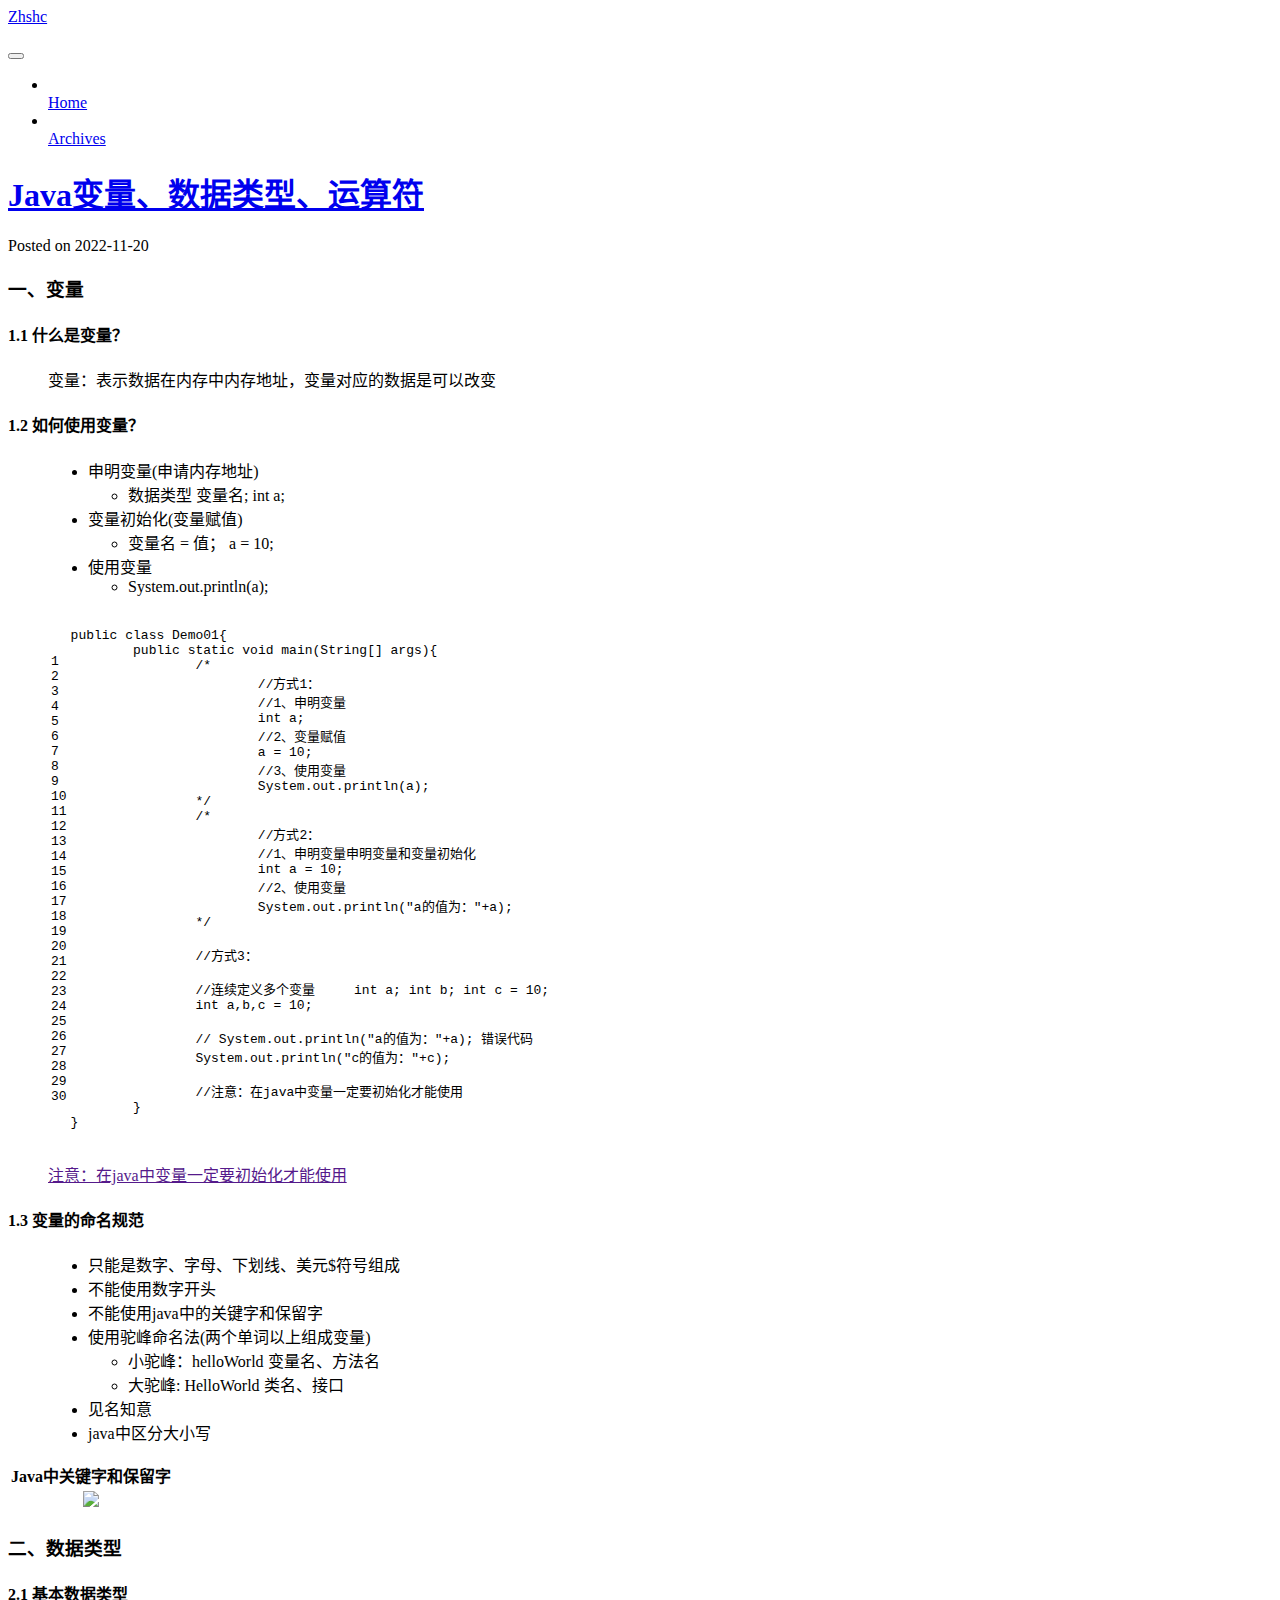
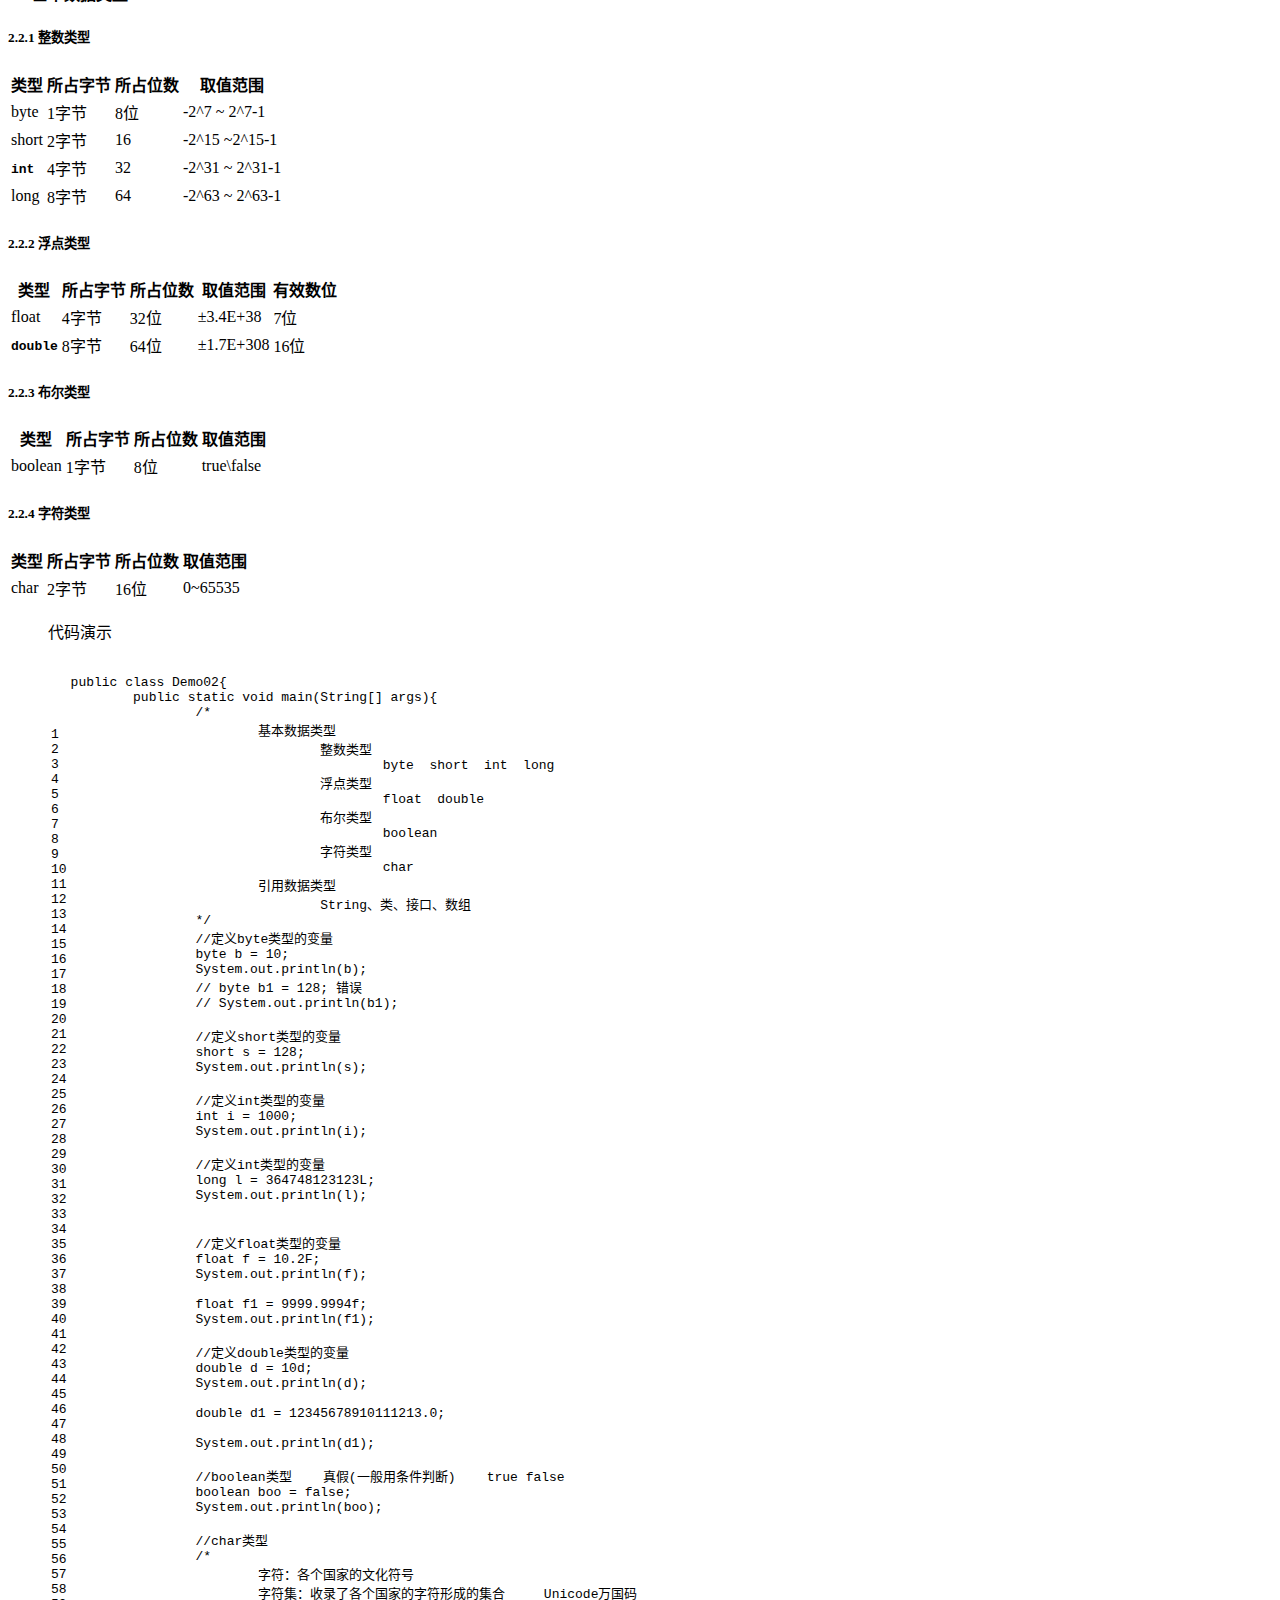
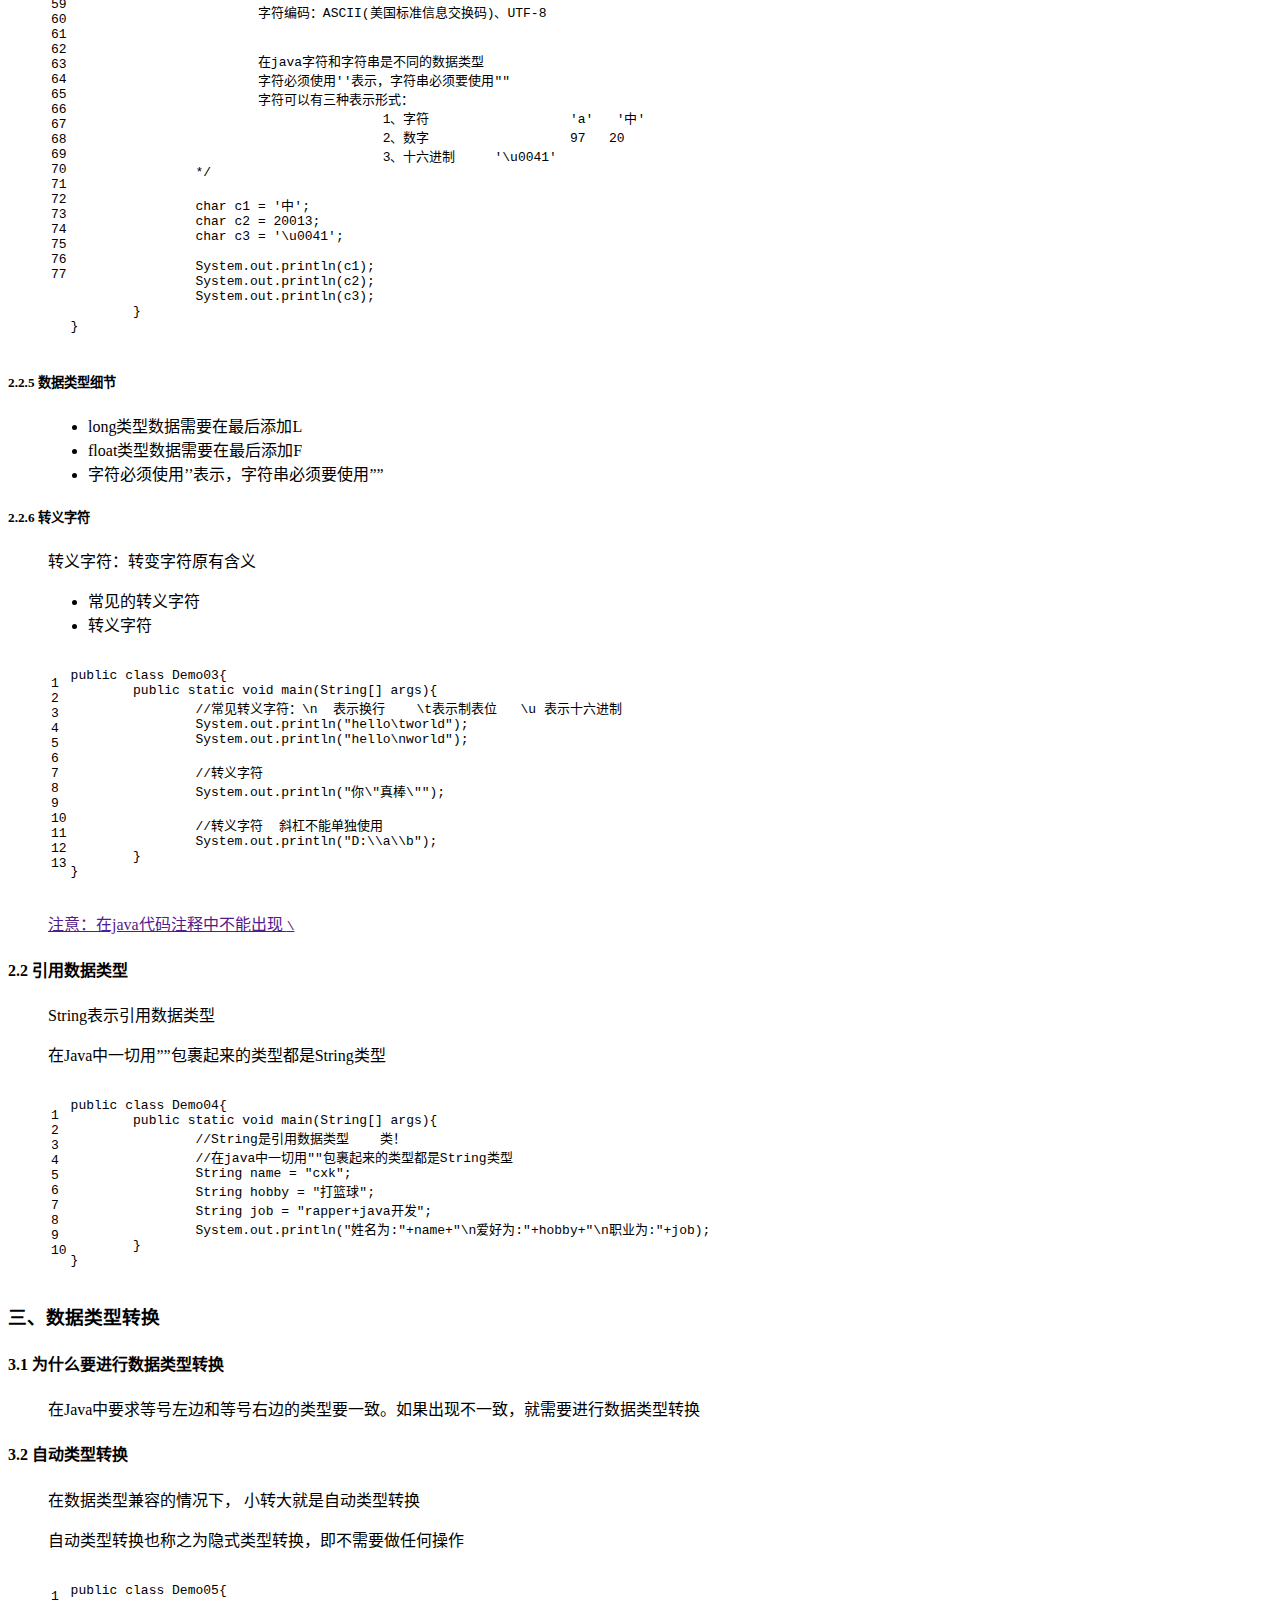
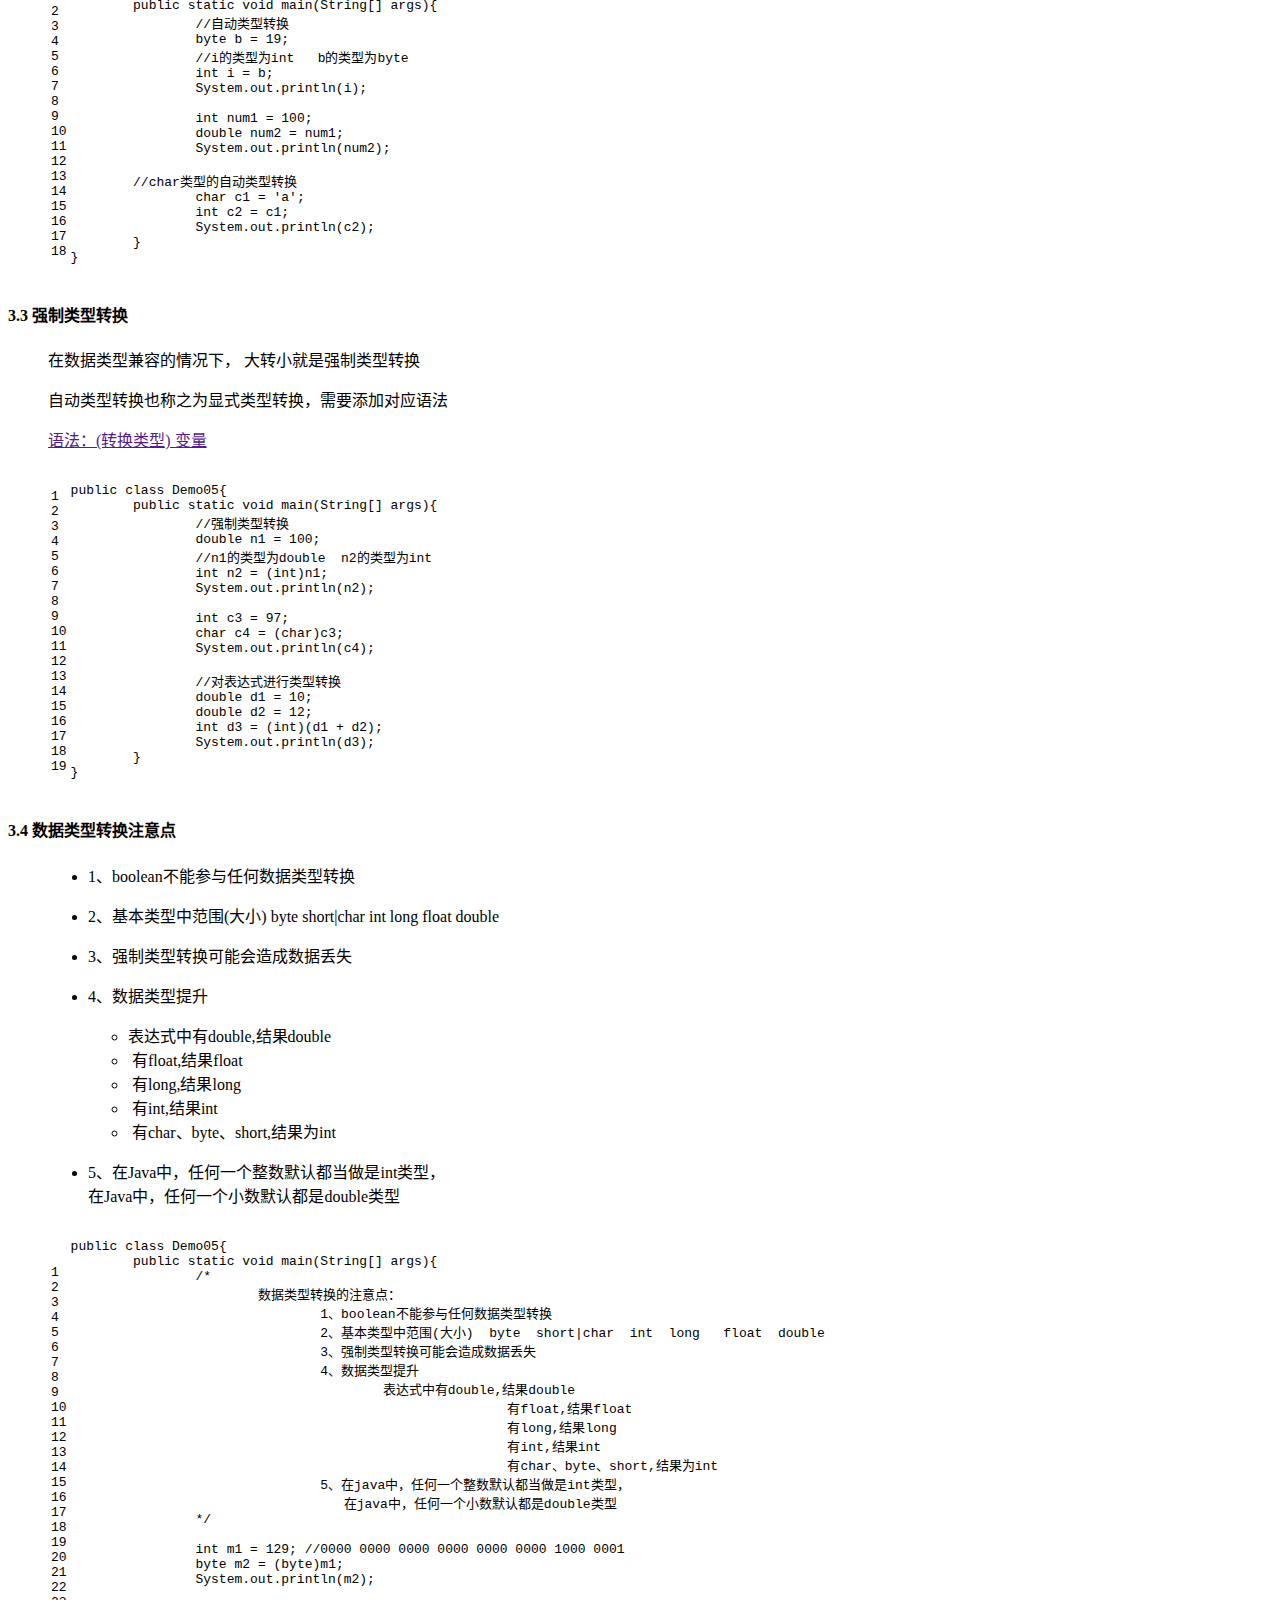
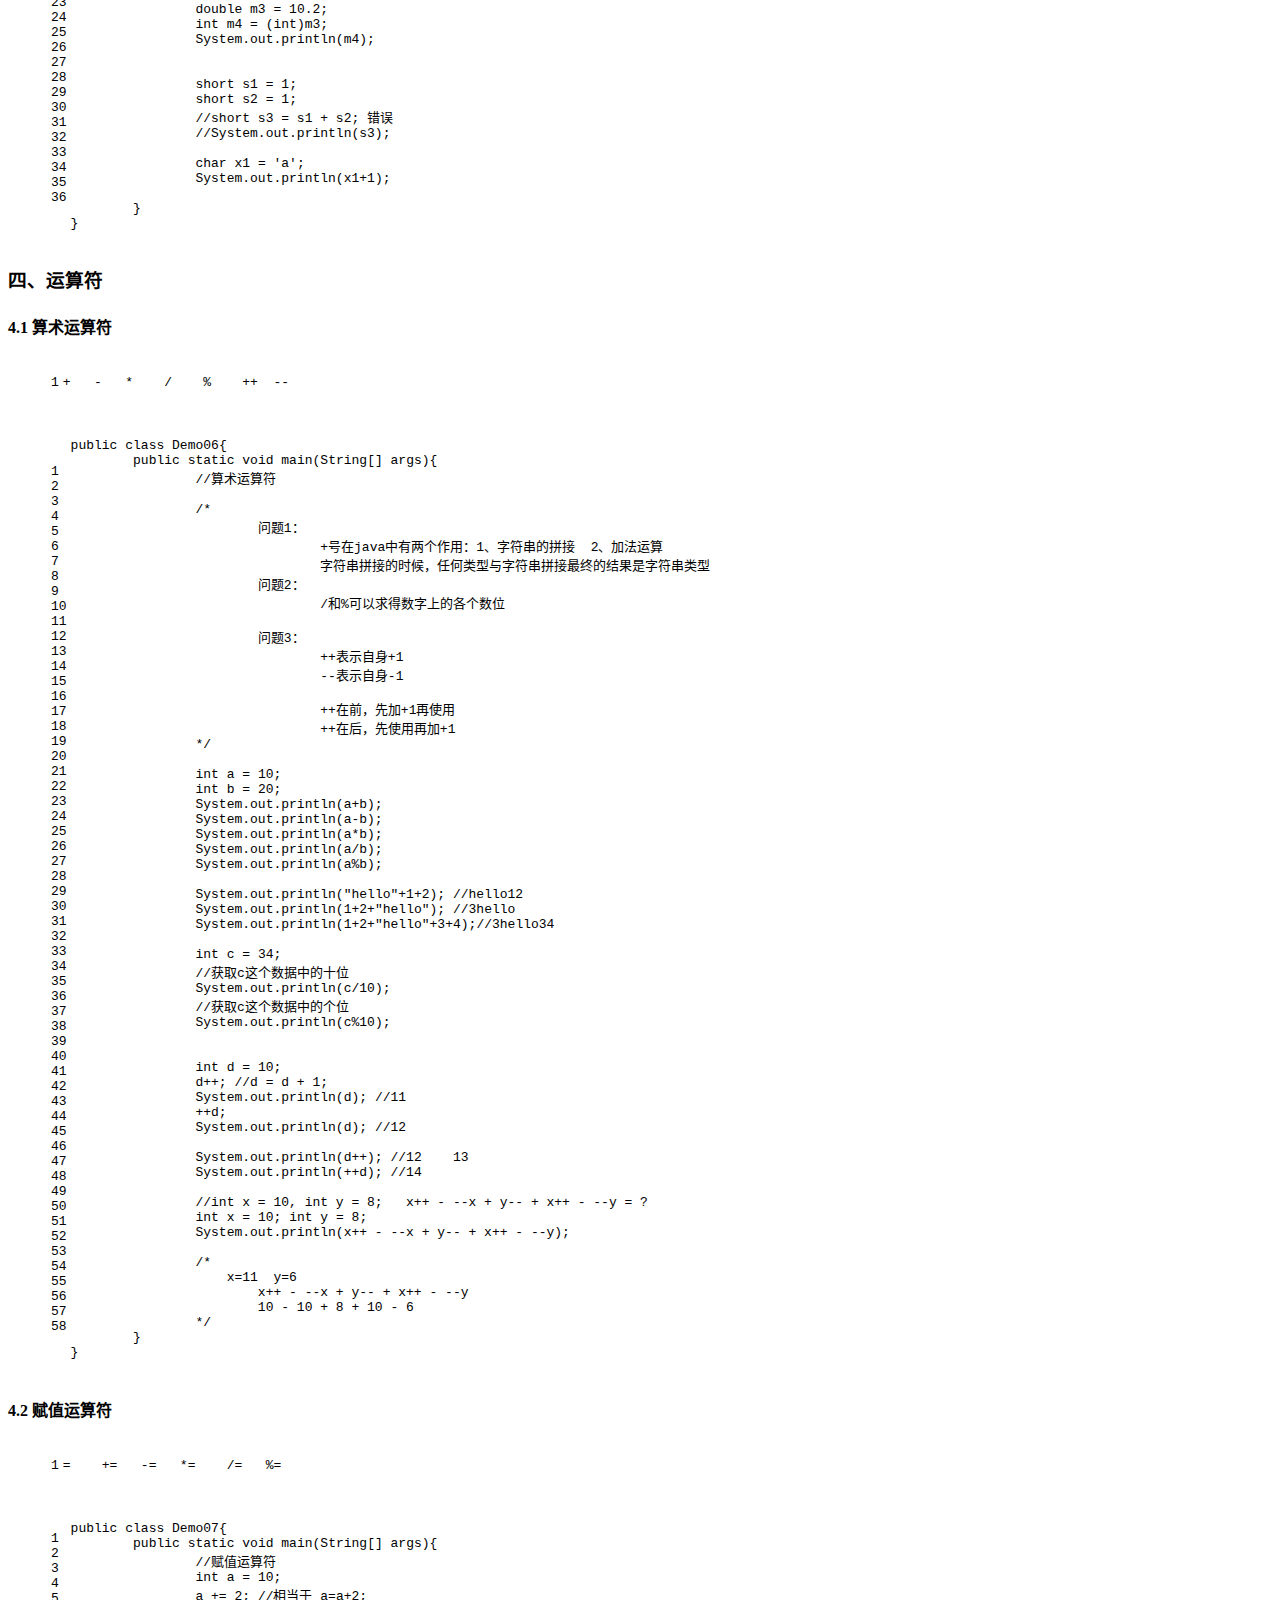
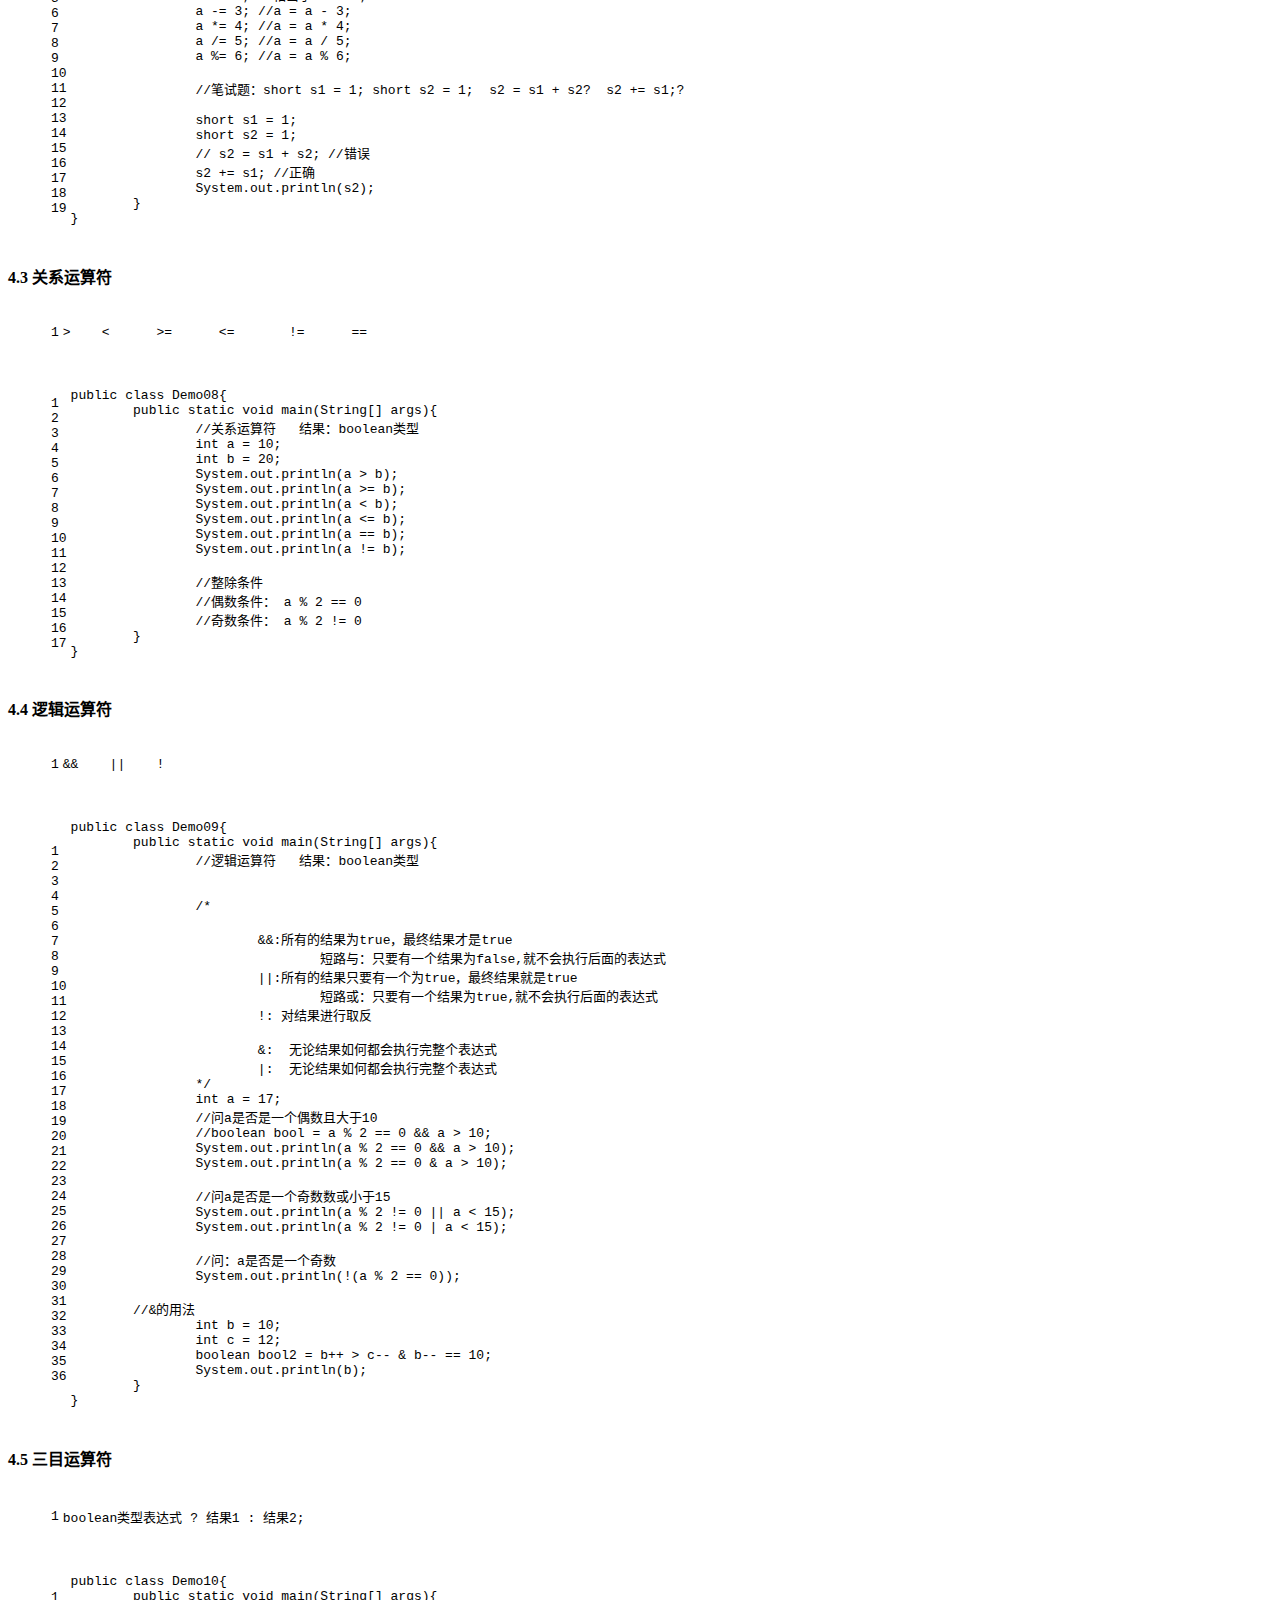
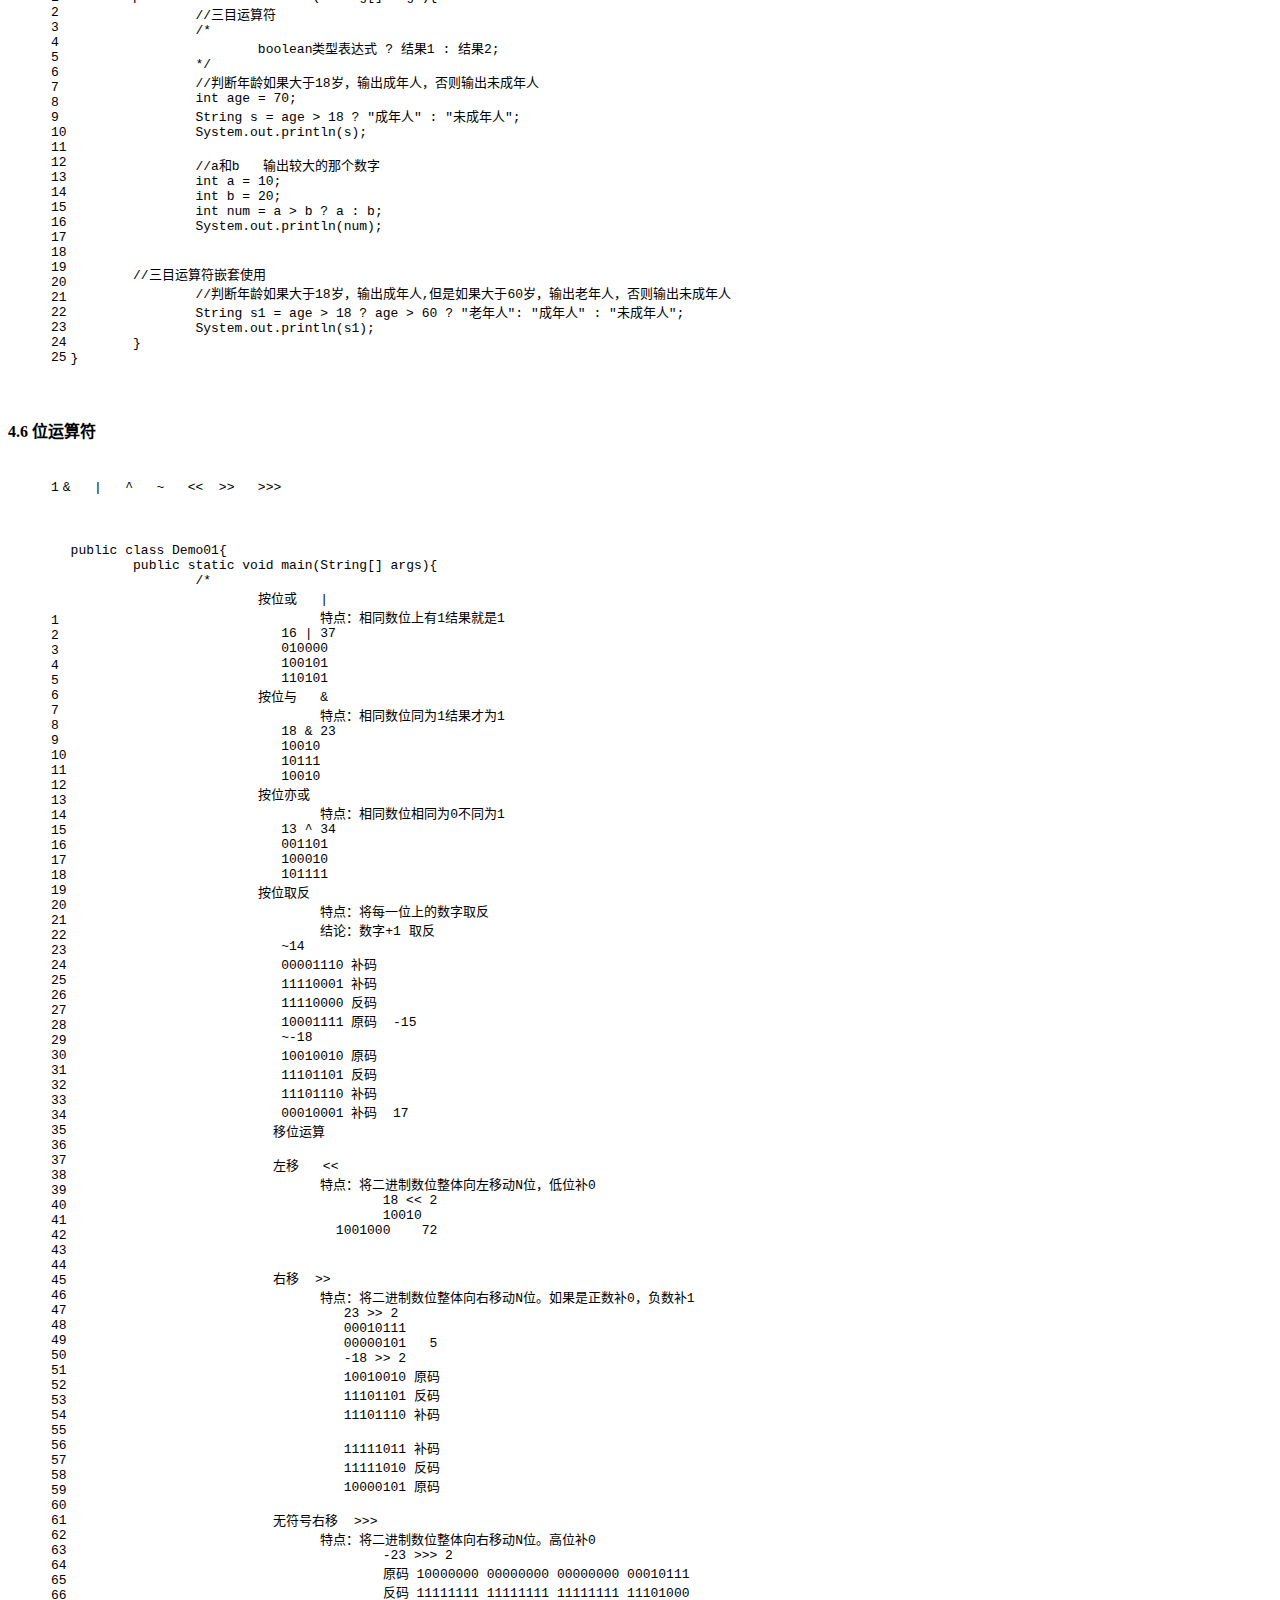
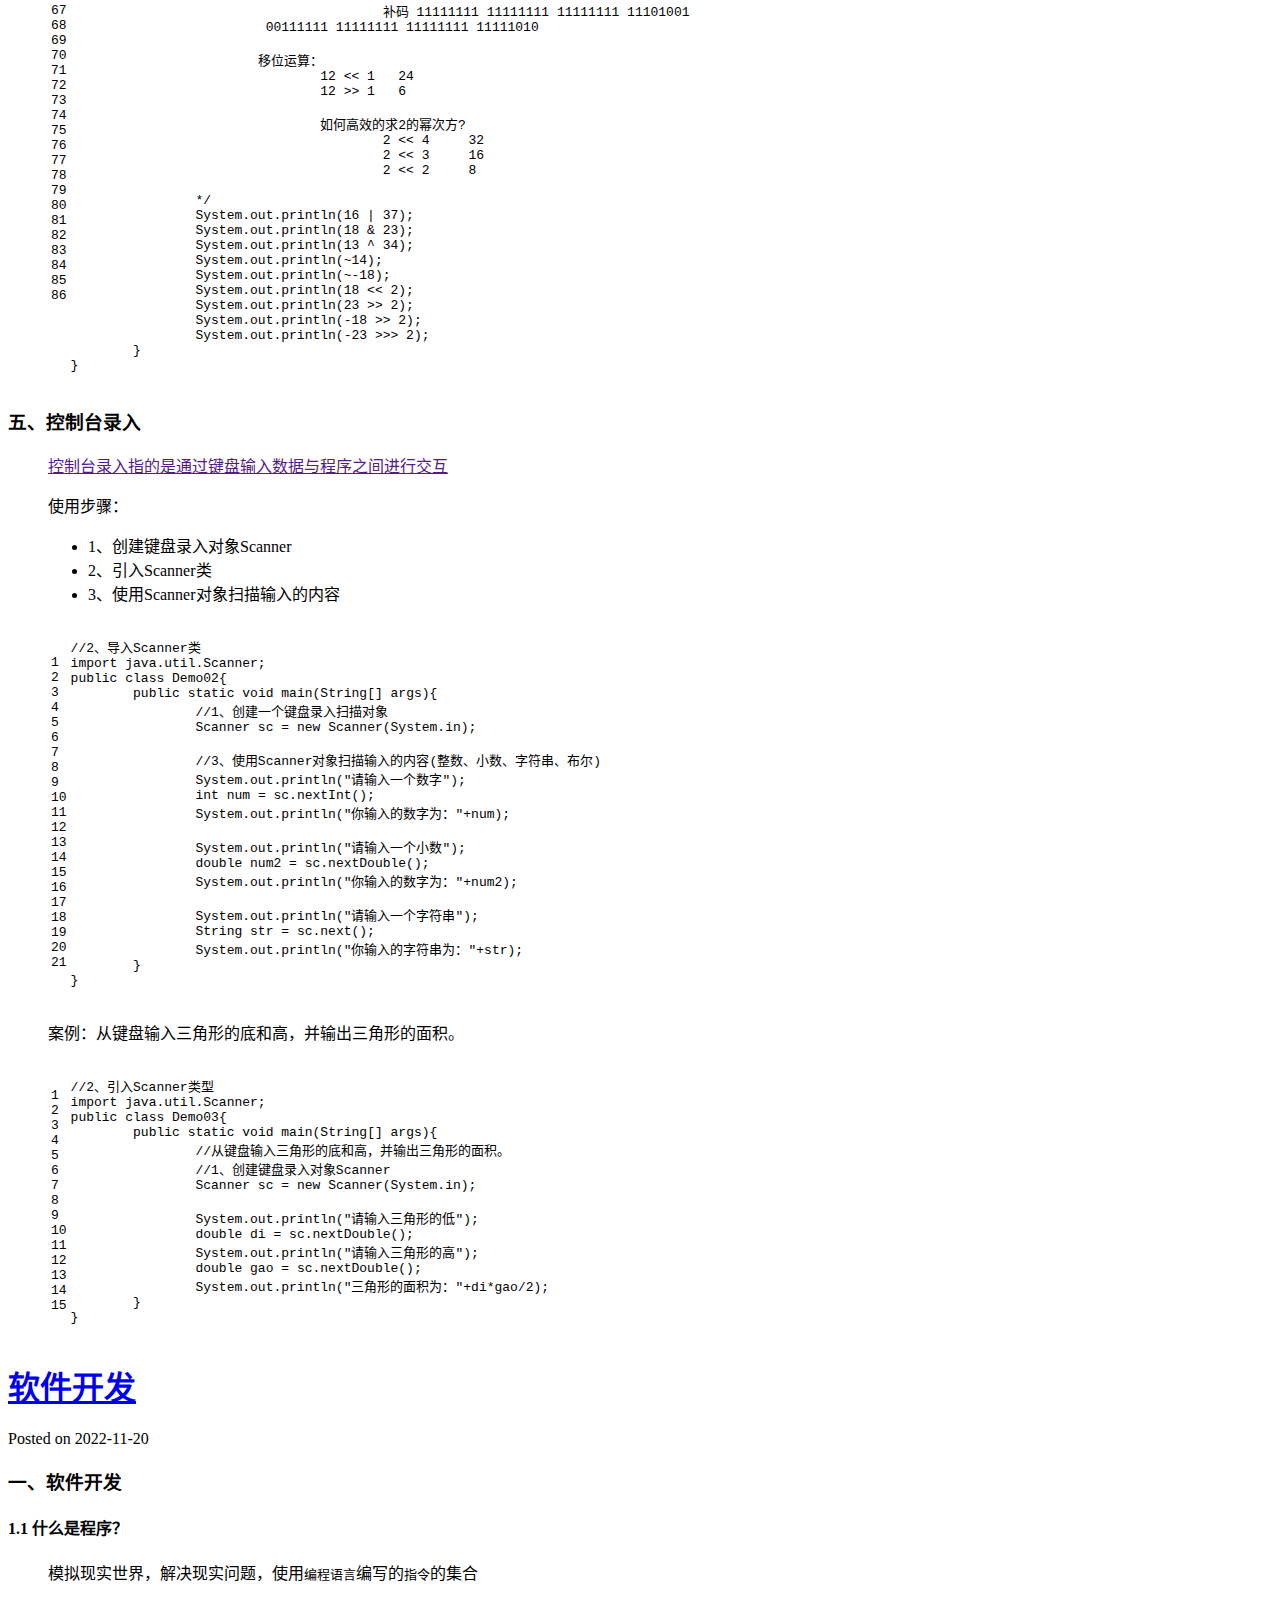
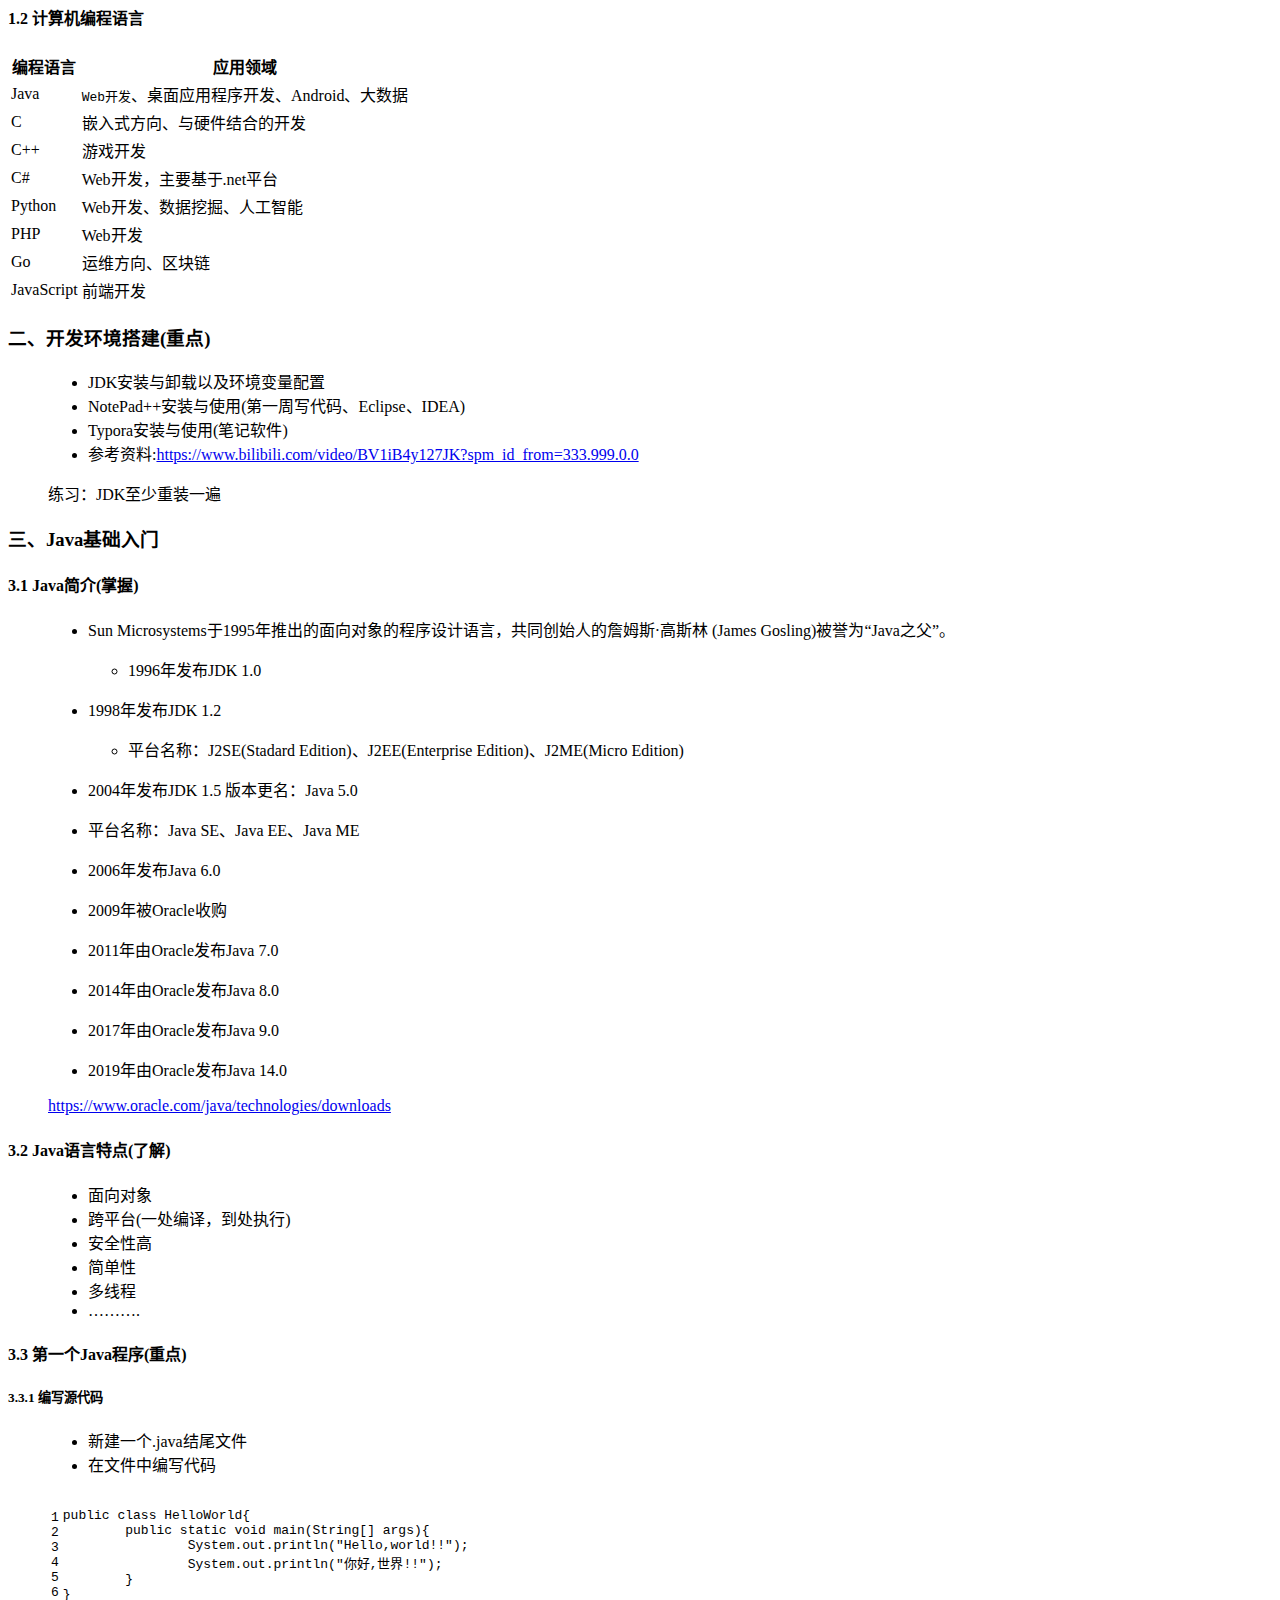
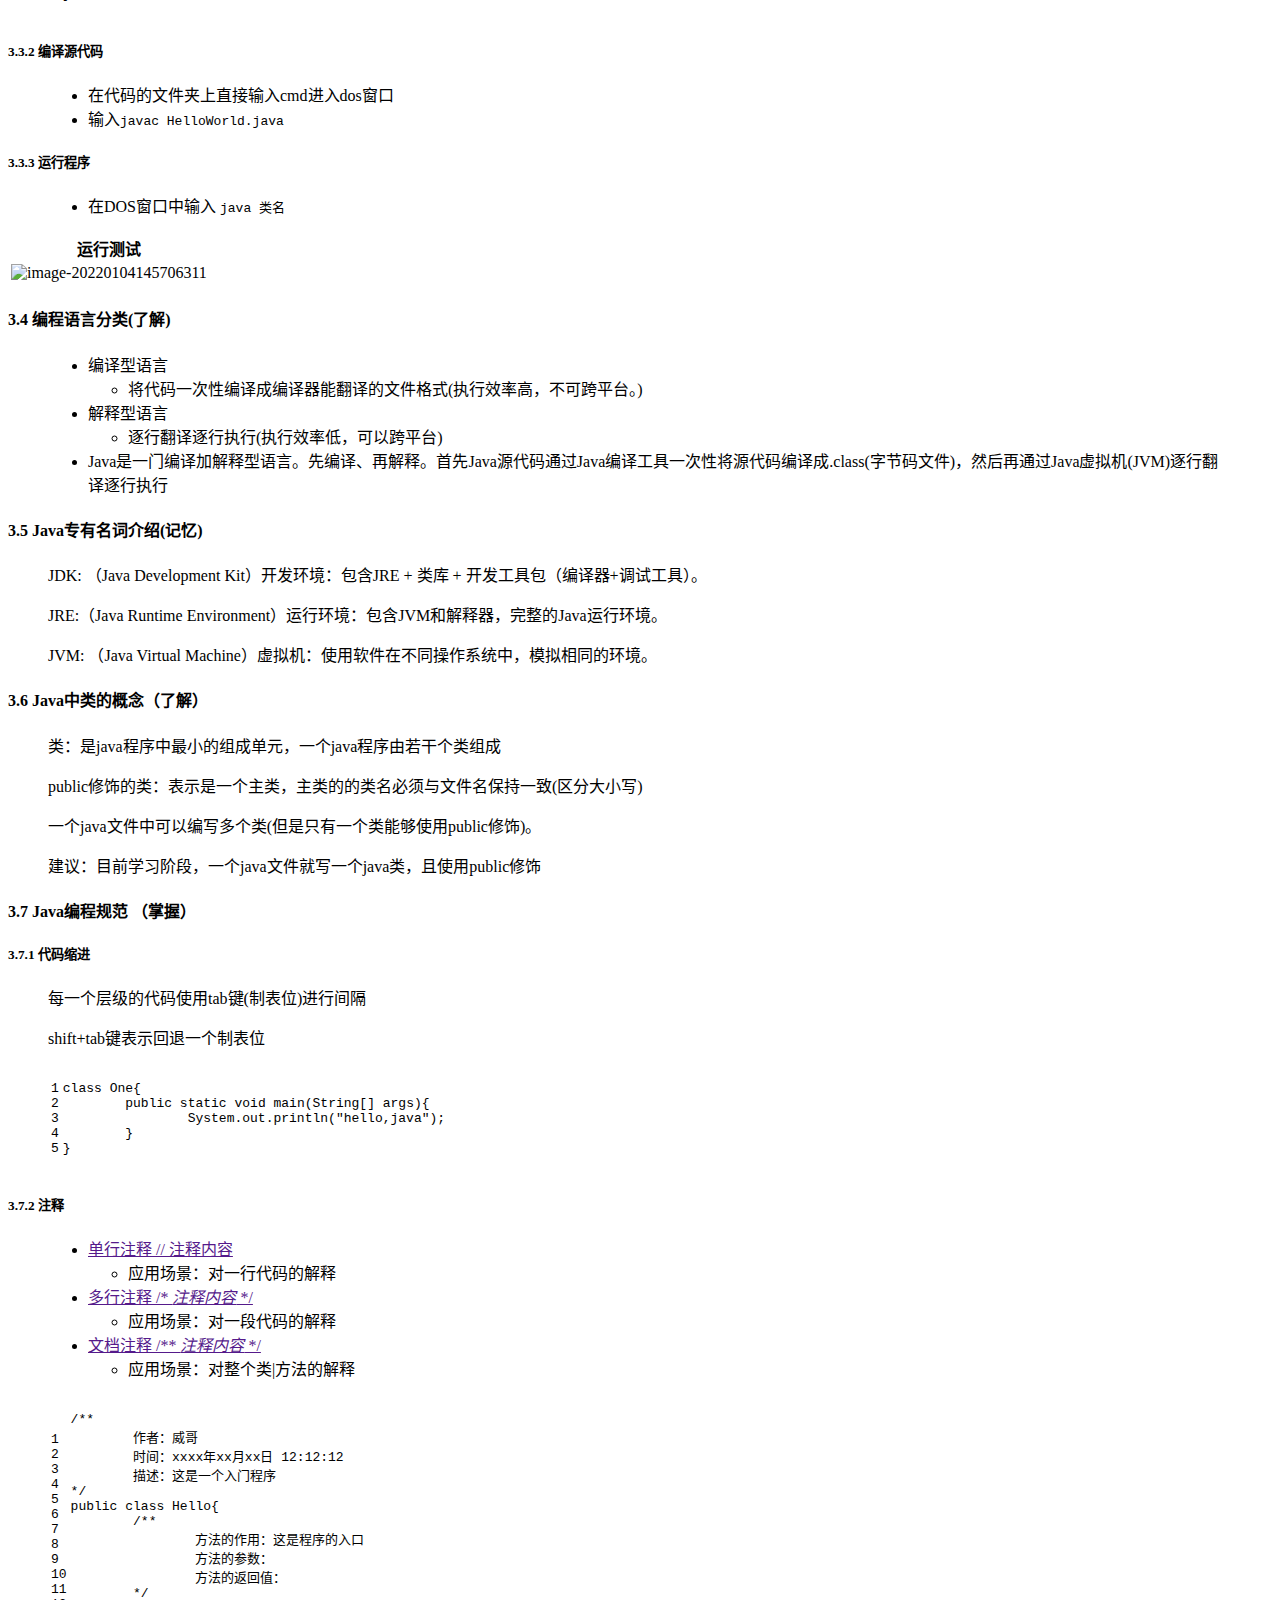
==== commit ca9fdc5b: "Site updated: 2022-11-20 11:33:52" ====
--- a/index.html
+++ b/index.html
@@ -250,7 +250,7 @@
         
           <h1 class="post-title" itemprop="name headline">
                 
-                <a class="post-title-link" href="/project/2022/11/20/undefined/" itemprop="url">Untitled</a></h1>
+                <a class="post-title-link" href="/project/2022/11/20/undefined/" itemprop="url">Java变量、数据类型、运算符</a></h1>
         
 
         <div class="post-meta">
@@ -302,8 +302,7 @@
       
         
           
-            <hr>
-<h2 id="title-Java变量、数据类型、运算符"><a href="#title-Java变量、数据类型、运算符" class="headerlink" title="title:Java变量、数据类型、运算符"></a>title:Java变量、数据类型、运算符</h2><h3 id="一、变量"><a href="#一、变量" class="headerlink" title="一、变量"></a>一、变量</h3><h4 id="1-1-什么是变量？"><a href="#1-1-什么是变量？" class="headerlink" title="1.1 什么是变量？"></a>1.1 什么是变量？</h4><blockquote>
+            <h3 id="一、变量"><a href="#一、变量" class="headerlink" title="一、变量"></a>一、变量</h3><h4 id="1-1-什么是变量？"><a href="#1-1-什么是变量？" class="headerlink" title="1.1 什么是变量？"></a>1.1 什么是变量？</h4><blockquote>
 <p>变量：表示数据在内存中内存地址，变量对应的数据是可以改变</p>
 </blockquote>
 <h4 id="1-2-如何使用变量？"><a href="#1-2-如何使用变量？" class="headerlink" title="1.2 如何使用变量？"></a>1.2 如何使用变量？</h4><blockquote>
@@ -631,7 +630,7 @@
         
           <h1 class="post-title" itemprop="name headline">
                 
-                <a class="post-title-link" href="/project/2022/11/20/undefined/" itemprop="url">Untitled</a></h1>
+                <a class="post-title-link" href="/project/2022/11/20/undefined/" itemprop="url">软件开发</a></h1>
         
 
         <div class="post-meta">
@@ -683,8 +682,7 @@
       
         
           
-            <hr>
-<h2 id="title-软件开发"><a href="#title-软件开发" class="headerlink" title="title:软件开发"></a>title:软件开发</h2><h3 id="一、软件开发"><a href="#一、软件开发" class="headerlink" title="一、软件开发"></a>一、软件开发</h3><h4 id="1-1-什么是程序？"><a href="#1-1-什么是程序？" class="headerlink" title="1.1 什么是程序？"></a>1.1 什么是程序？</h4><blockquote>
+            <h3 id="一、软件开发"><a href="#一、软件开发" class="headerlink" title="一、软件开发"></a>一、软件开发</h3><h4 id="1-1-什么是程序？"><a href="#1-1-什么是程序？" class="headerlink" title="1.1 什么是程序？"></a>1.1 什么是程序？</h4><blockquote>
 <p>模拟现实世界，解决现实问题，使用<code>编程语言</code>编写的<code>指令</code>的集合</p>
 </blockquote>
 <h4 id="1-2-计算机编程语言"><a href="#1-2-计算机编程语言" class="headerlink" title="1.2 计算机编程语言"></a>1.2 计算机编程语言</h4><table>
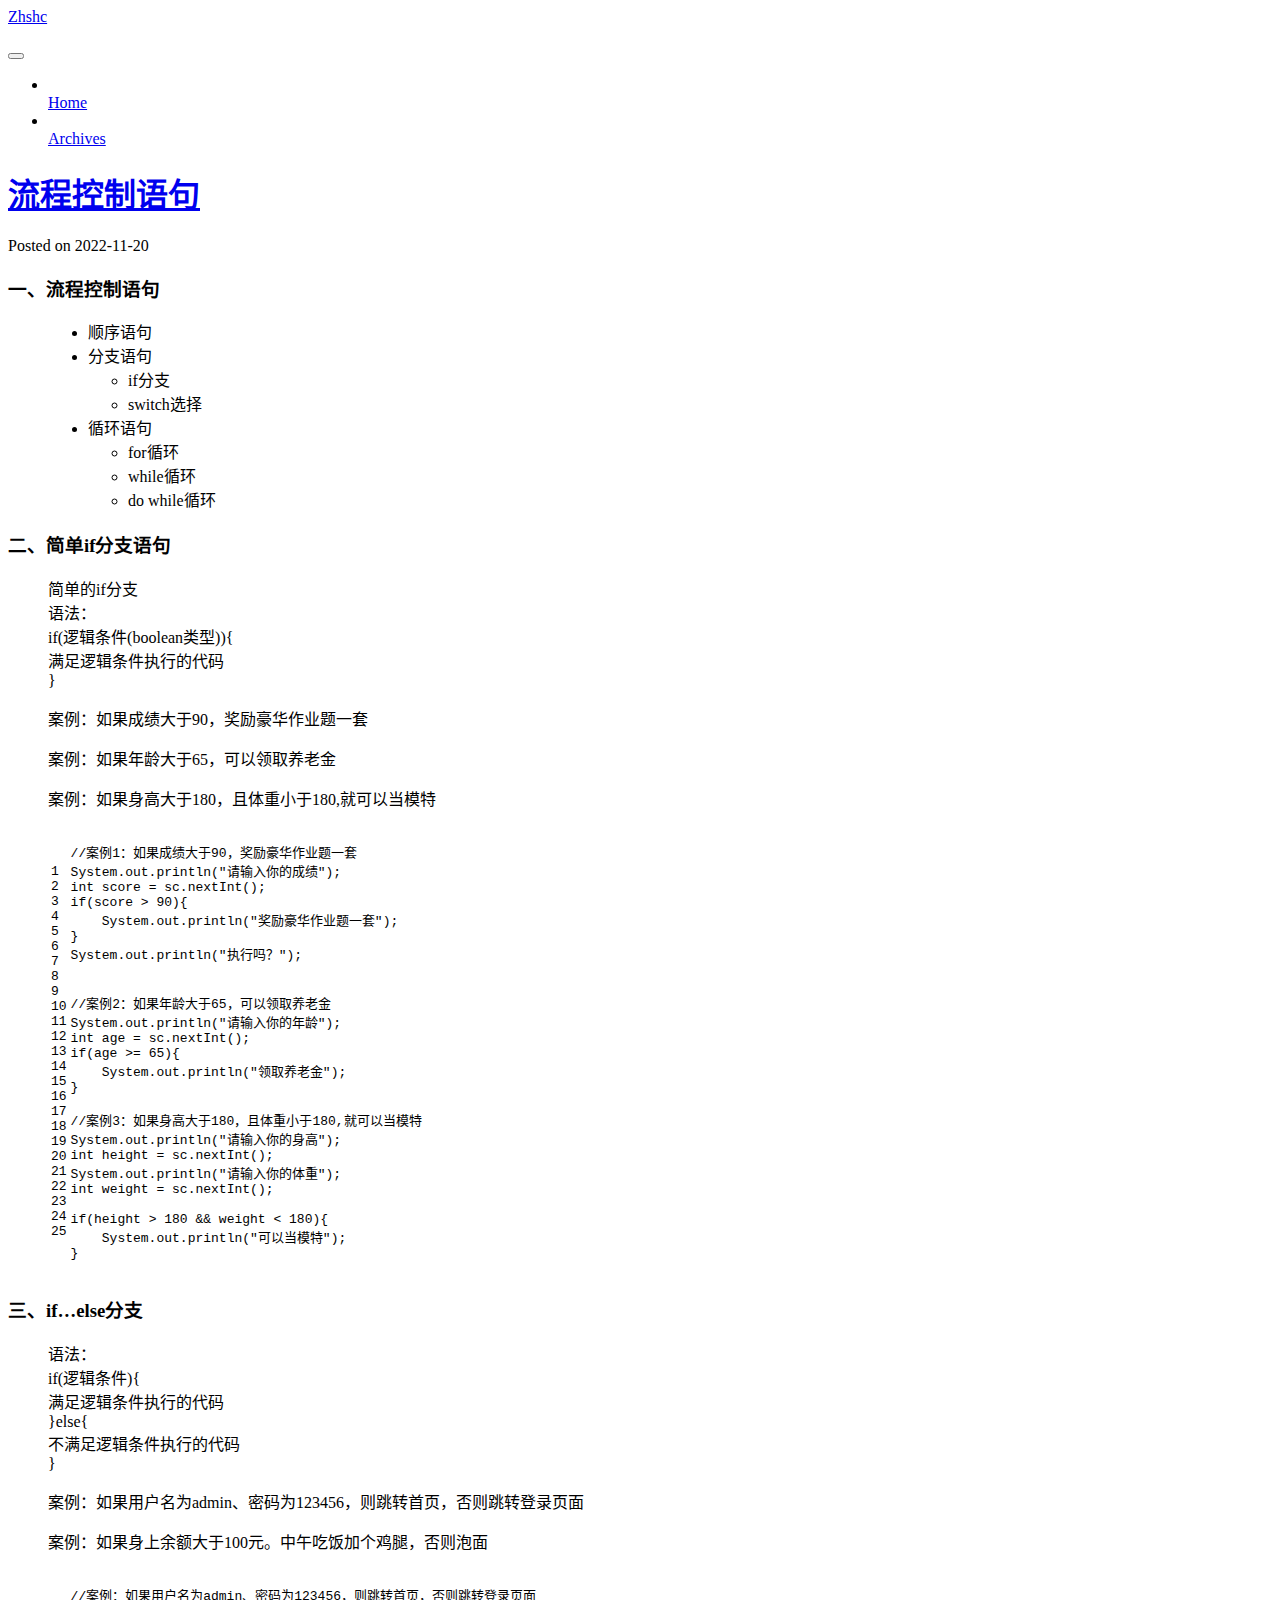
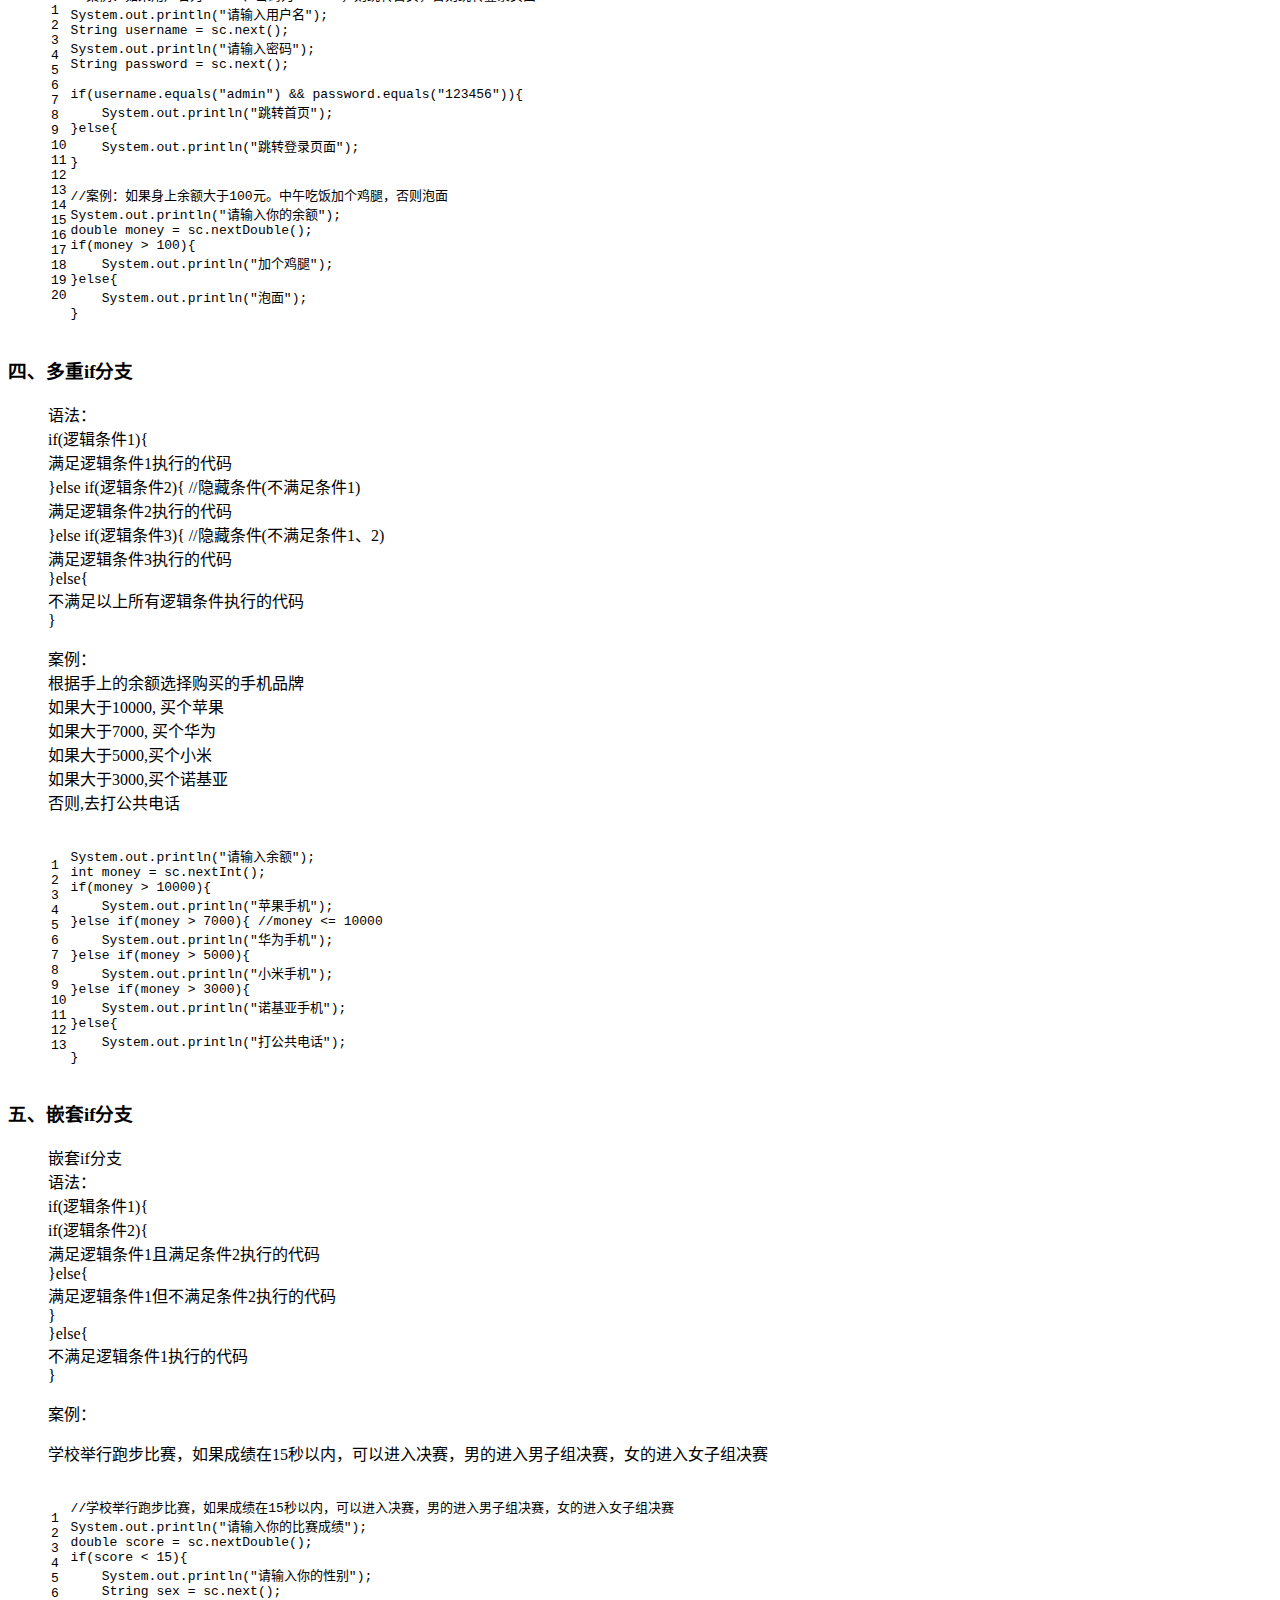
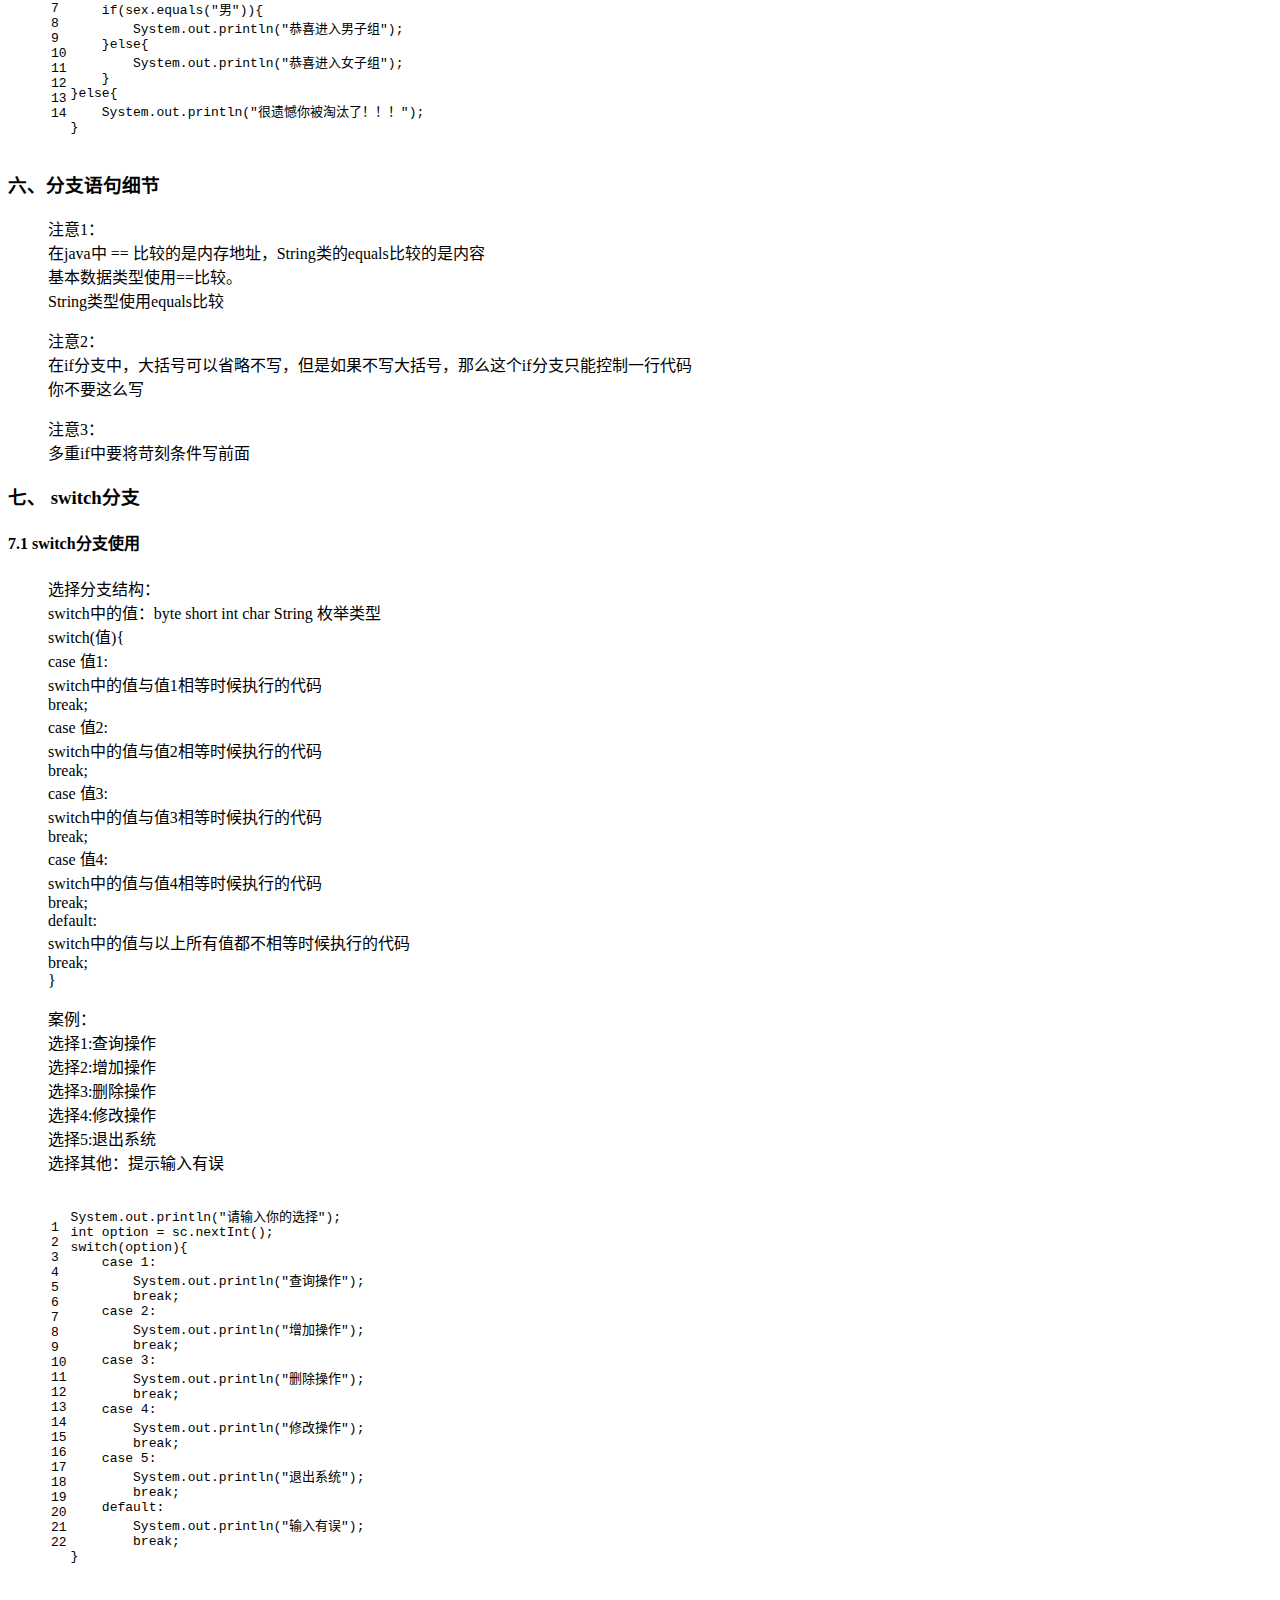
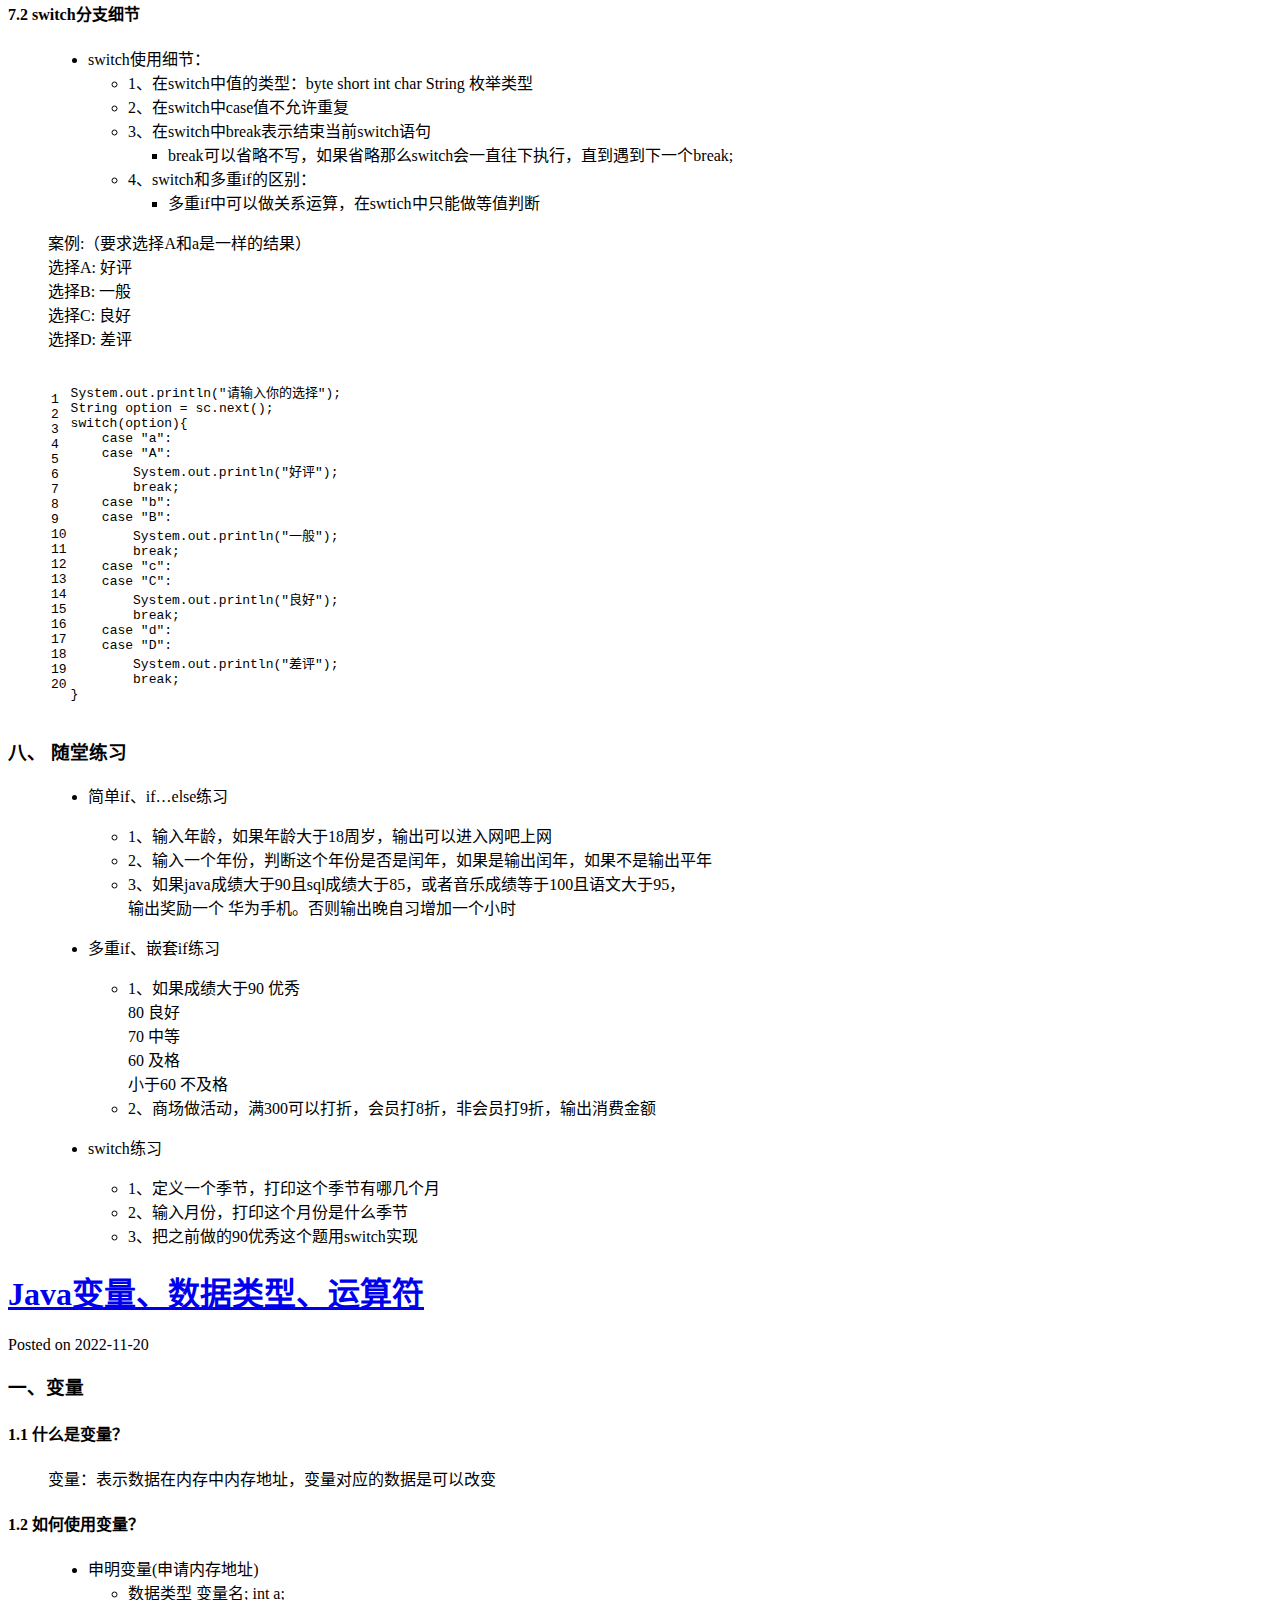
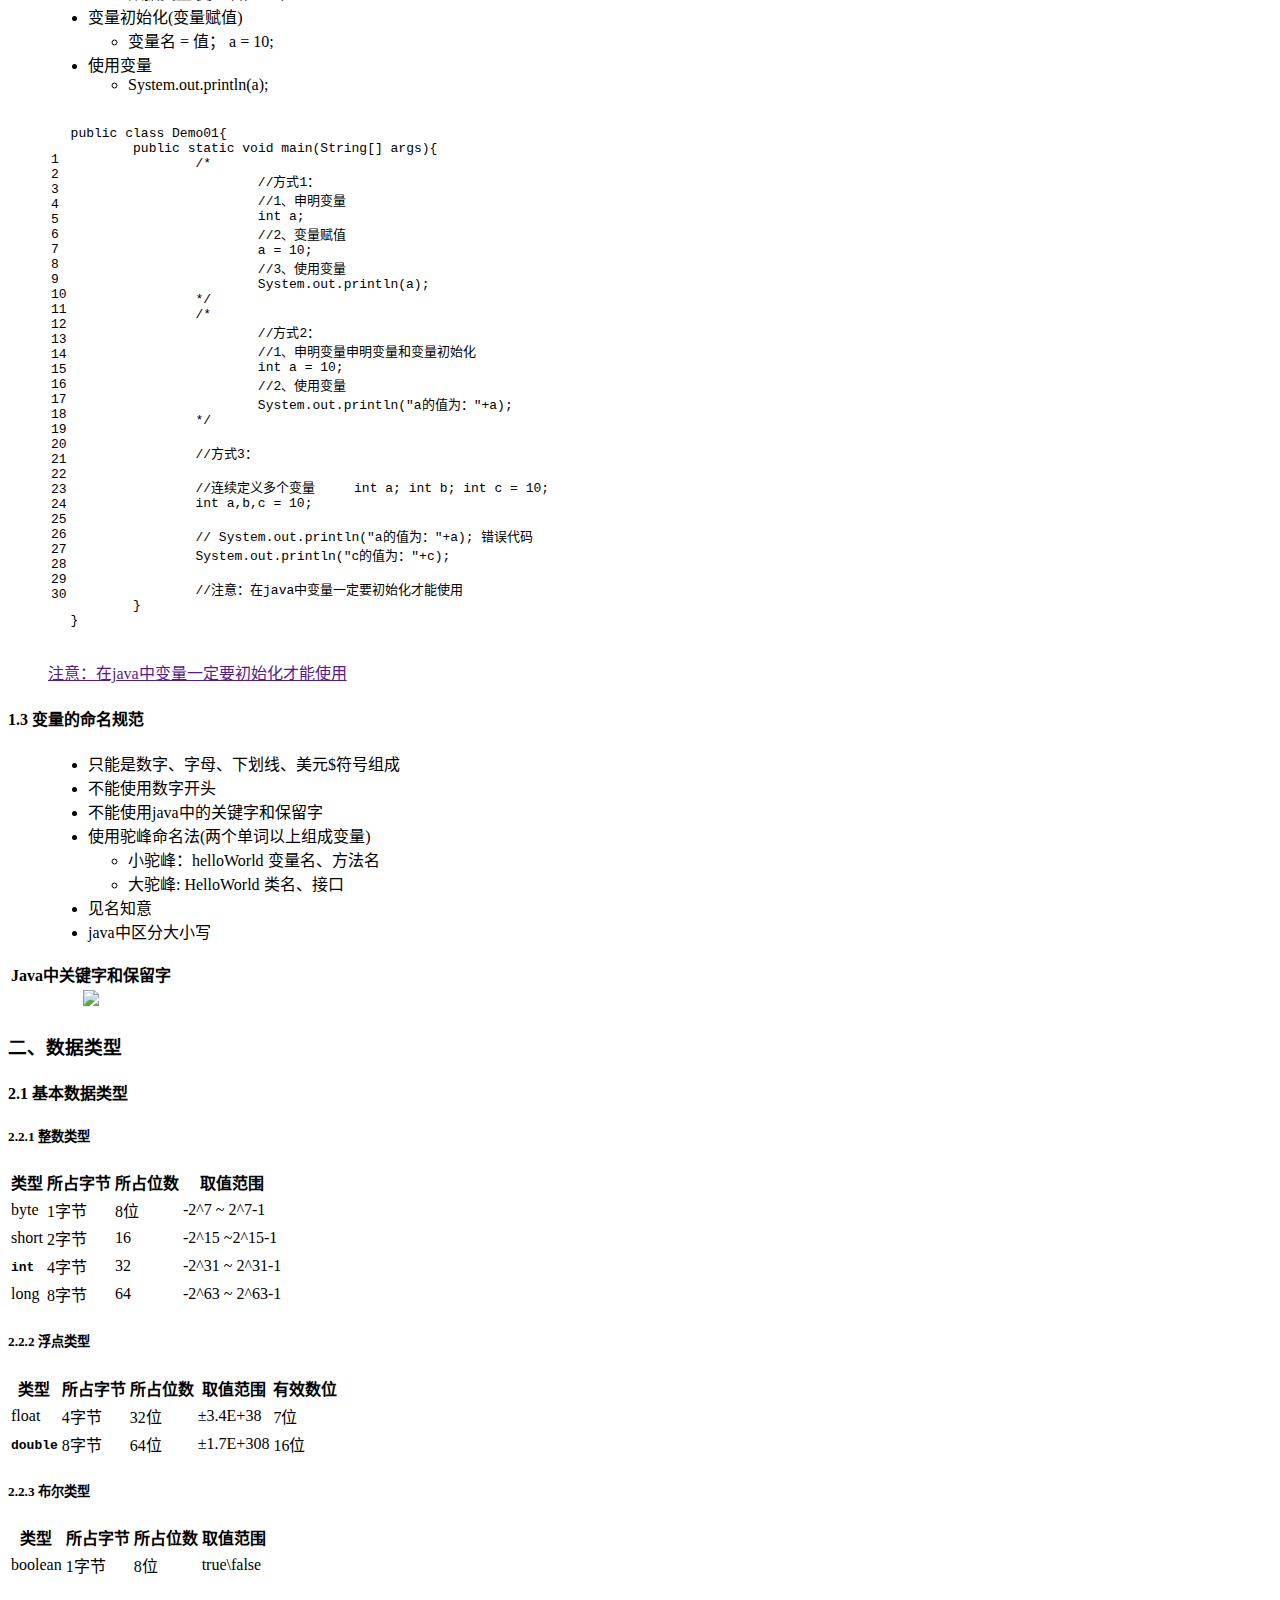
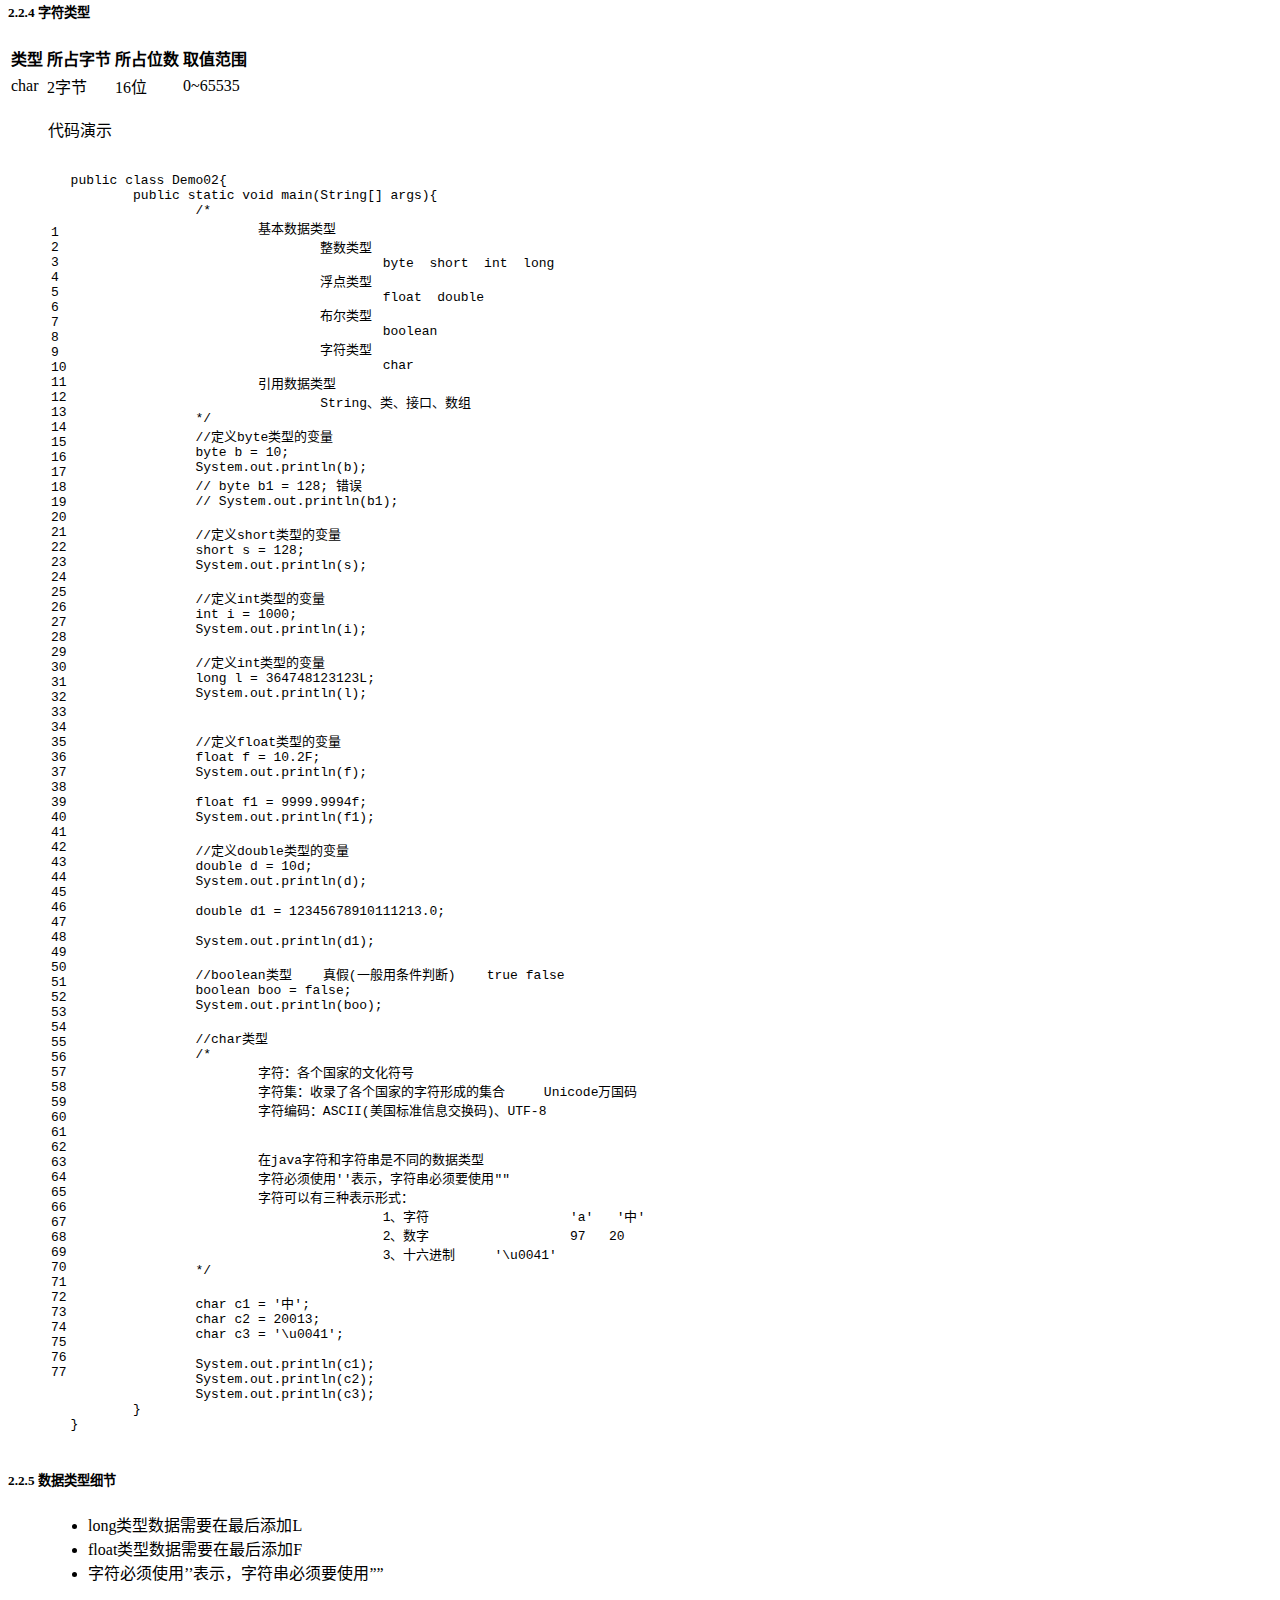
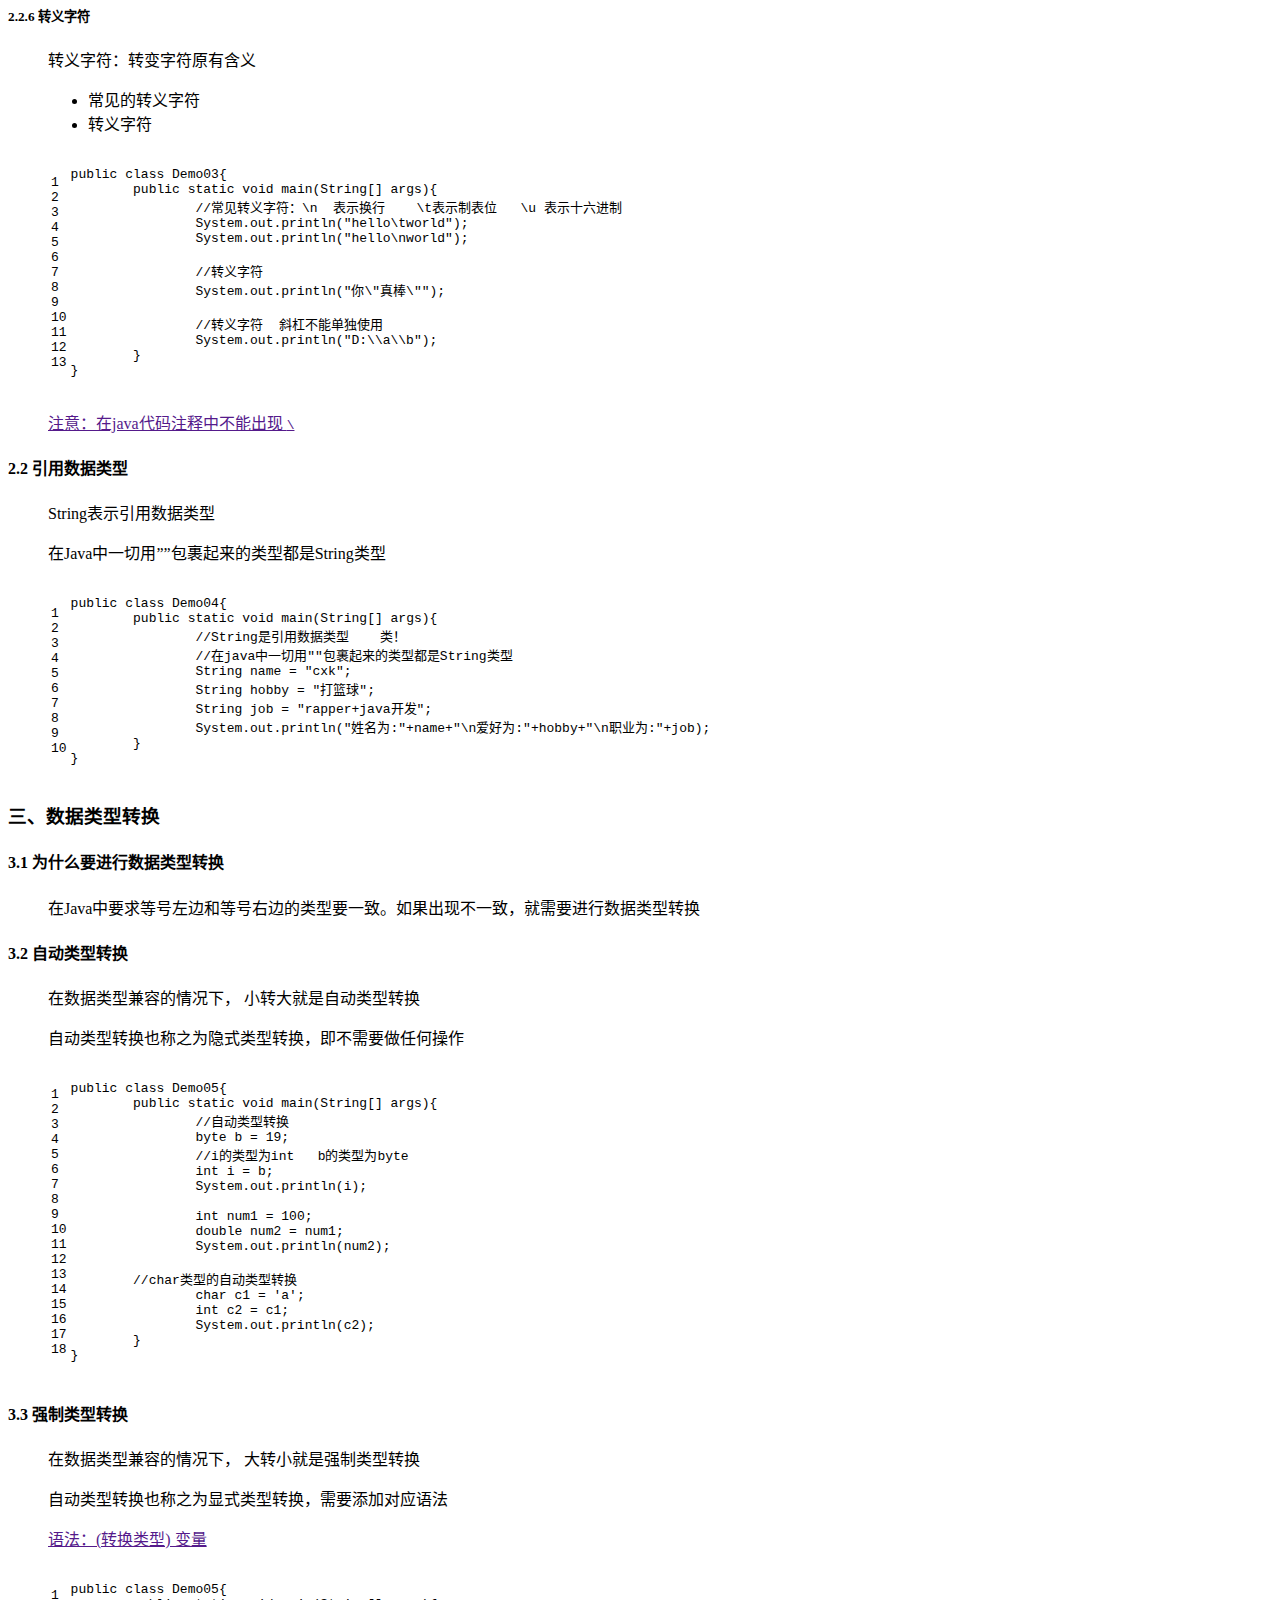
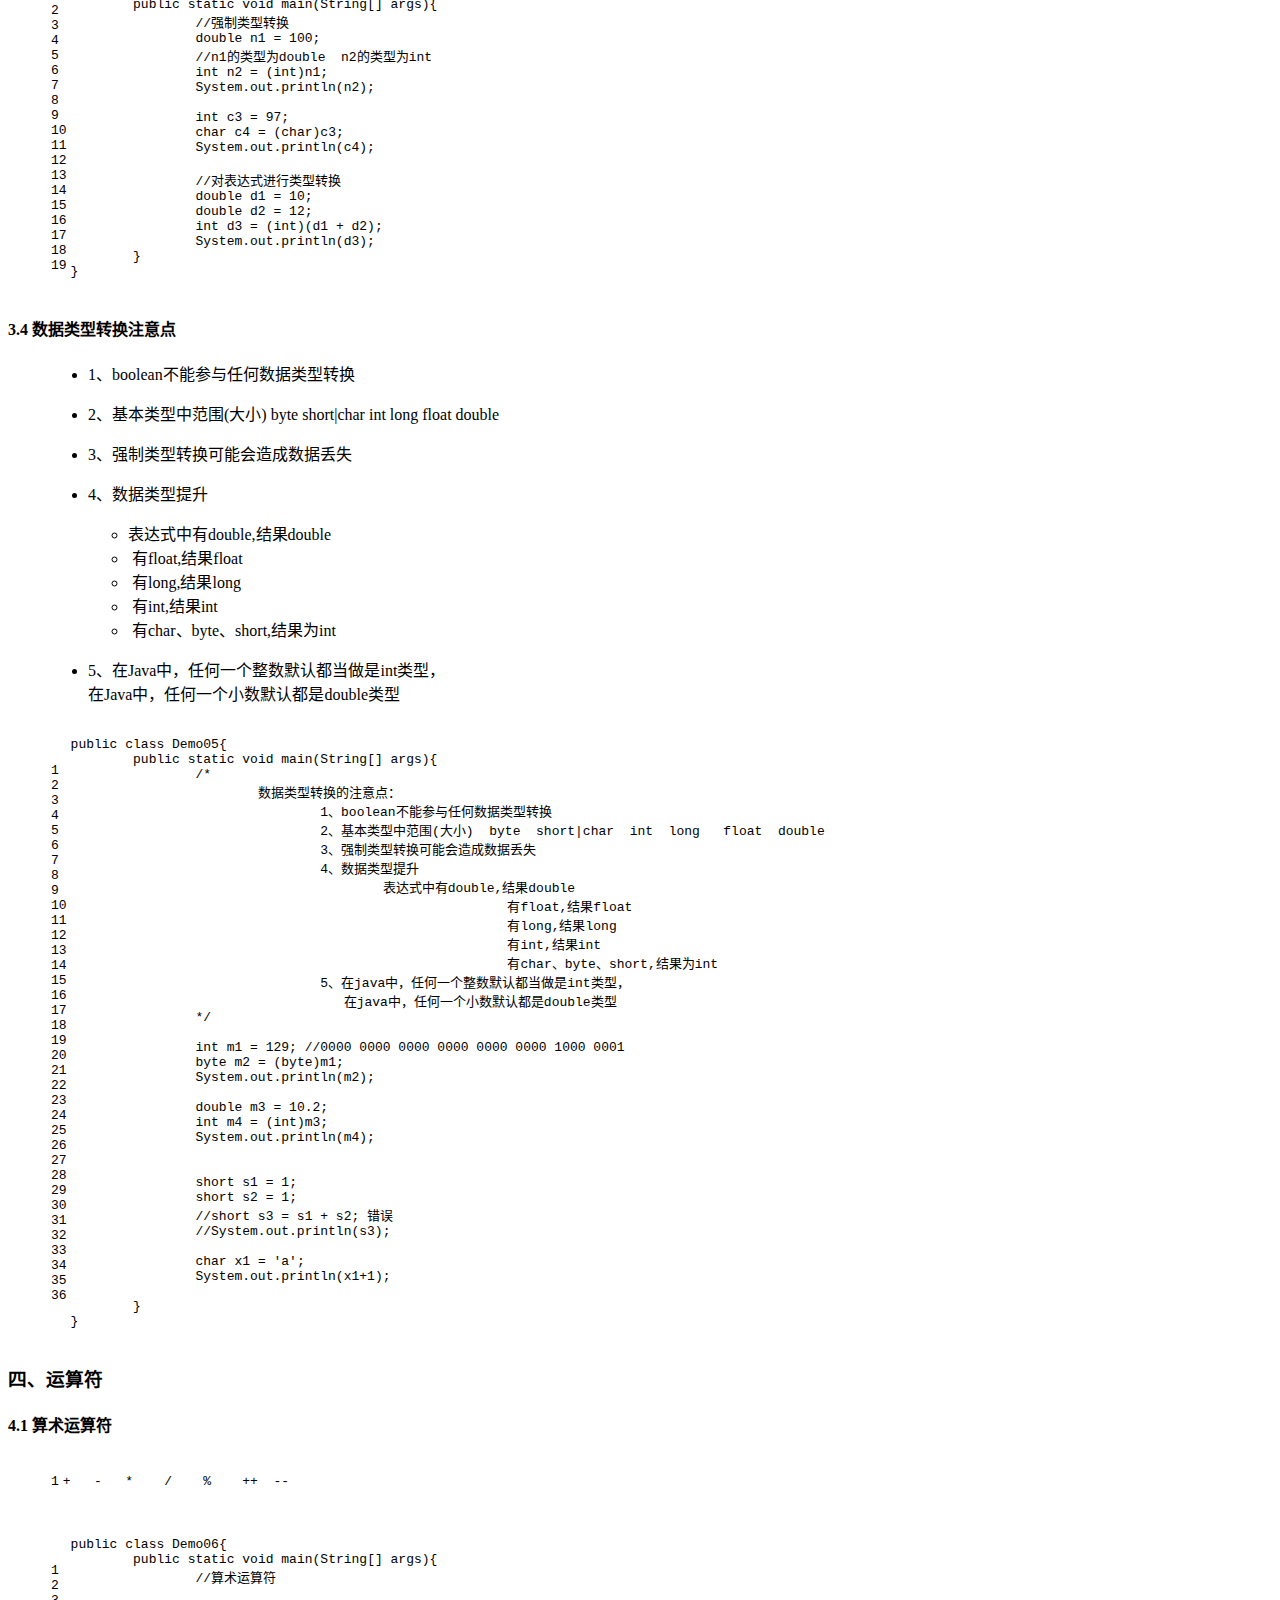
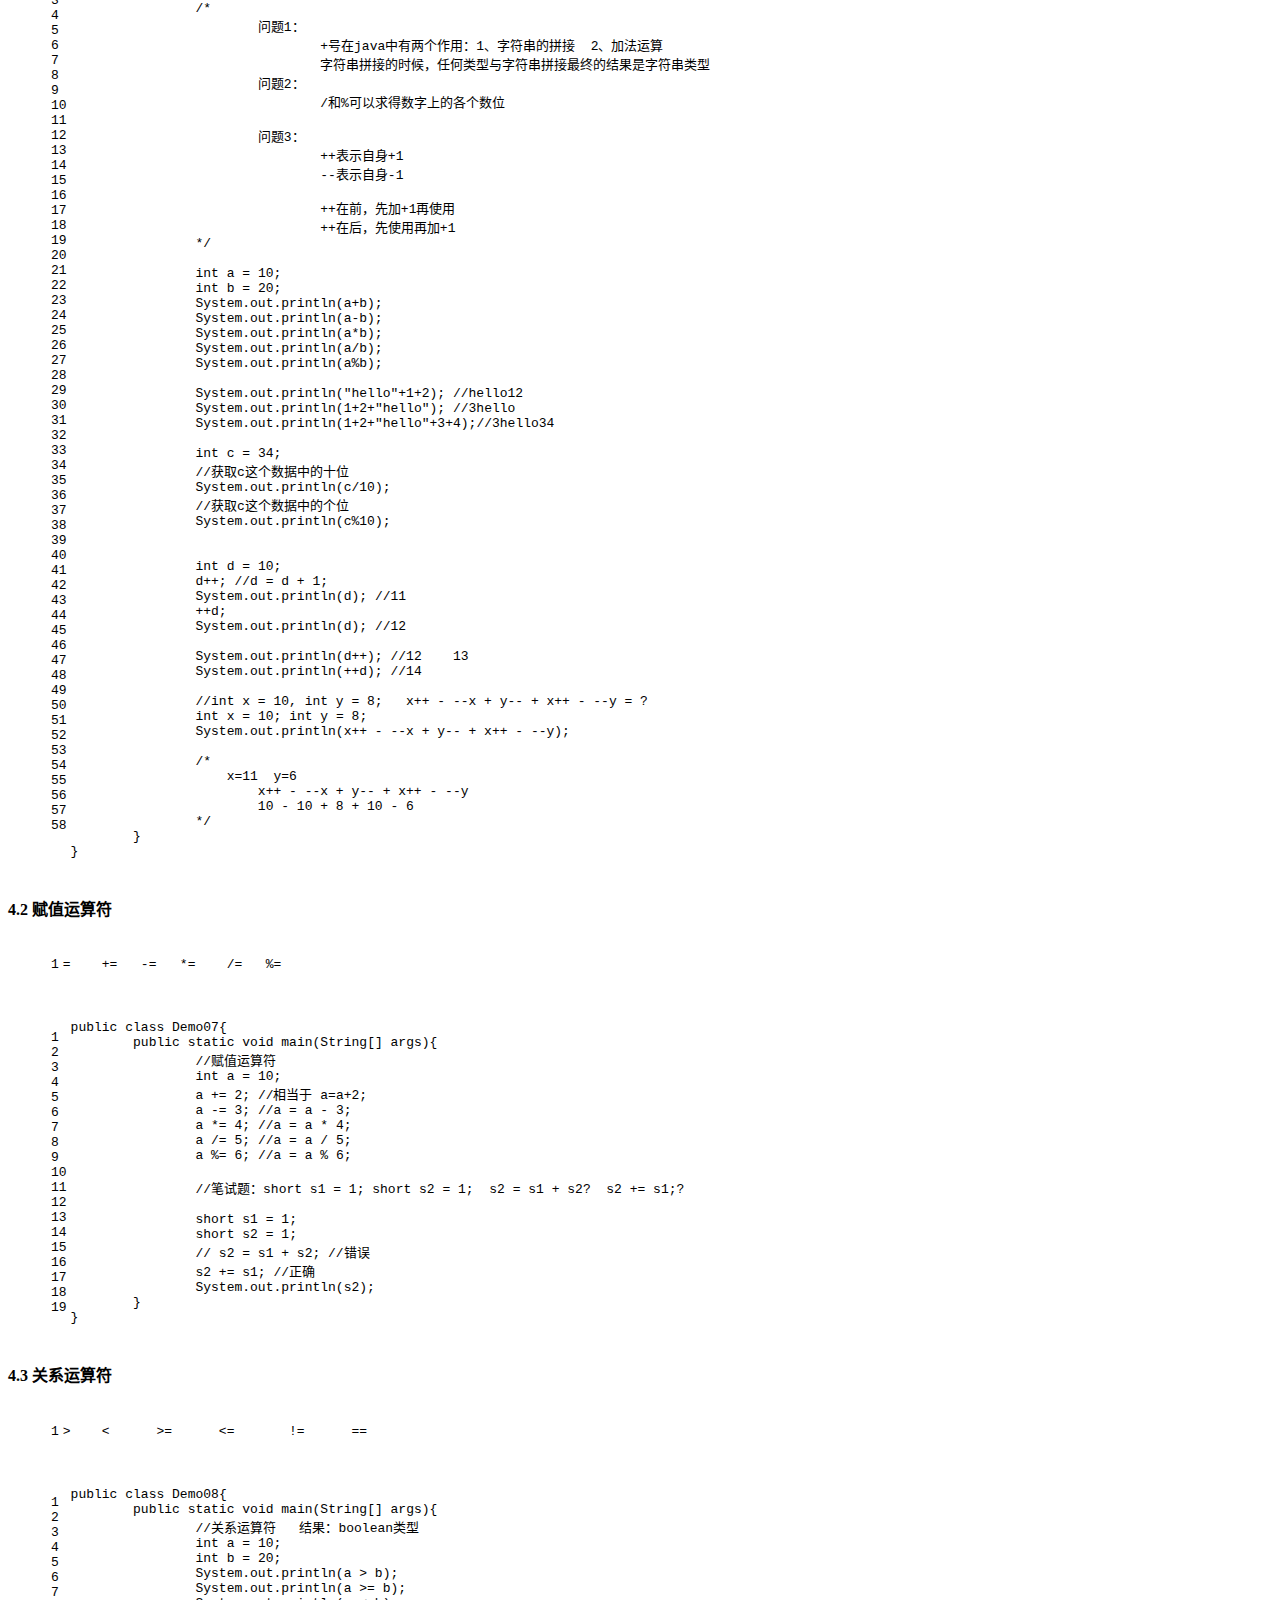
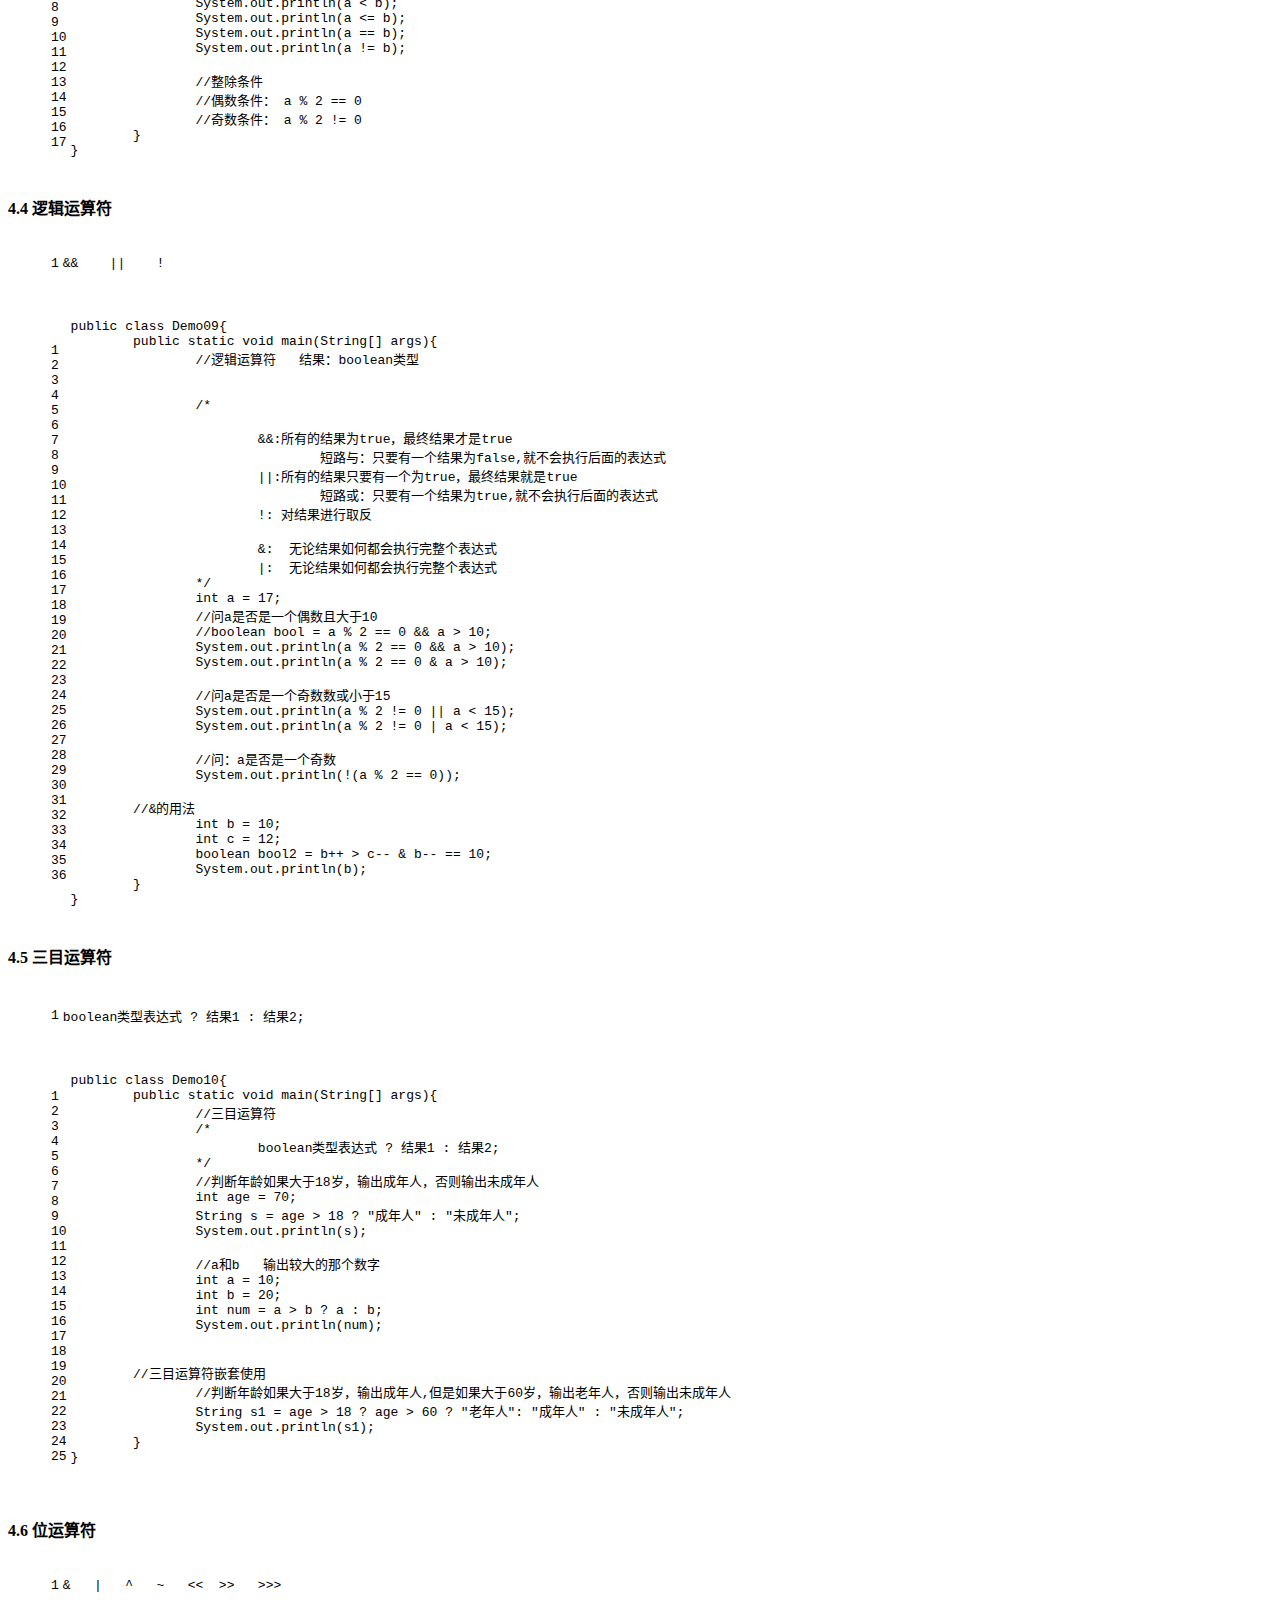
==== commit d5a647b4: "Site updated: 2022-11-20 12:57:30" ====
--- a/index.html
+++ b/index.html
@@ -250,6 +250,247 @@
         
           <h1 class="post-title" itemprop="name headline">
                 
+                <a class="post-title-link" href="/project/2022/11/20/undefined/" itemprop="url">流程控制语句</a></h1>
+        
+
+        <div class="post-meta">
+          <span class="post-time">
+            
+              <span class="post-meta-item-icon">
+                <i class="fa fa-calendar-o"></i>
+              </span>
+              
+                <span class="post-meta-item-text">Posted on</span>
+              
+              <time title="Post created" itemprop="dateCreated datePublished" datetime="2022-11-20T11:52:11+08:00">
+                2022-11-20
+              </time>
+            
+
+            
+
+            
+          </span>
+
+          
+
+          
+            
+          
+
+          
+          
+
+          
+
+          
+
+          
+
+        </div>
+      </header>
+    
+
+    
+    
+    
+    <div class="post-body" itemprop="articleBody">
+
+      
+      
+
+      
+        
+          
+            <h3 id="一、流程控制语句"><a href="#一、流程控制语句" class="headerlink" title="一、流程控制语句"></a>一、流程控制语句</h3><blockquote>
+<ul>
+<li>顺序语句</li>
+<li>分支语句<ul>
+<li>if分支</li>
+<li>switch选择</li>
+</ul>
+</li>
+<li>循环语句<ul>
+<li>for循环</li>
+<li>while循环</li>
+<li>do while循环</li>
+</ul>
+</li>
+</ul>
+</blockquote>
+<h3 id="二、简单if分支语句"><a href="#二、简单if分支语句" class="headerlink" title="二、简单if分支语句"></a>二、简单if分支语句</h3><blockquote>
+<p>简单的if分支<br>                语法：<br>                    if(逻辑条件(boolean类型)){<br>                        满足逻辑条件执行的代码<br>                    }	</p>
+</blockquote>
+<blockquote>
+<p>案例：如果成绩大于90，奖励豪华作业题一套			</p>
+<p>案例：如果年龄大于65，可以领取养老金</p>
+<p>案例：如果身高大于180，且体重小于180,就可以当模特		</p>
+</blockquote>
+<figure class="highlight java"><table><tr><td class="gutter"><pre><span class="line">1</span><br><span class="line">2</span><br><span class="line">3</span><br><span class="line">4</span><br><span class="line">5</span><br><span class="line">6</span><br><span class="line">7</span><br><span class="line">8</span><br><span class="line">9</span><br><span class="line">10</span><br><span class="line">11</span><br><span class="line">12</span><br><span class="line">13</span><br><span class="line">14</span><br><span class="line">15</span><br><span class="line">16</span><br><span class="line">17</span><br><span class="line">18</span><br><span class="line">19</span><br><span class="line">20</span><br><span class="line">21</span><br><span class="line">22</span><br><span class="line">23</span><br><span class="line">24</span><br><span class="line">25</span><br></pre></td><td class="code"><pre><span class="line"><span class="comment">//案例1：如果成绩大于90，奖励豪华作业题一套	</span></span><br><span class="line">System.out.println(<span class="string">&quot;请输入你的成绩&quot;</span>);</span><br><span class="line"><span class="type">int</span> <span class="variable">score</span> <span class="operator">=</span> sc.nextInt();</span><br><span class="line"><span class="keyword">if</span>(score &gt; <span class="number">90</span>)&#123;</span><br><span class="line">    System.out.println(<span class="string">&quot;奖励豪华作业题一套&quot;</span>);</span><br><span class="line">&#125;		</span><br><span class="line">System.out.println(<span class="string">&quot;执行吗？&quot;</span>);		</span><br><span class="line"></span><br><span class="line"></span><br><span class="line"><span class="comment">//案例2：如果年龄大于65，可以领取养老金</span></span><br><span class="line">System.out.println(<span class="string">&quot;请输入你的年龄&quot;</span>);</span><br><span class="line"><span class="type">int</span> <span class="variable">age</span> <span class="operator">=</span> sc.nextInt();</span><br><span class="line"><span class="keyword">if</span>(age &gt;= <span class="number">65</span>)&#123;</span><br><span class="line">    System.out.println(<span class="string">&quot;领取养老金&quot;</span>);</span><br><span class="line">&#125;</span><br><span class="line"></span><br><span class="line"><span class="comment">//案例3：如果身高大于180，且体重小于180,就可以当模特		</span></span><br><span class="line">System.out.println(<span class="string">&quot;请输入你的身高&quot;</span>);</span><br><span class="line"><span class="type">int</span> <span class="variable">height</span> <span class="operator">=</span> sc.nextInt();</span><br><span class="line">System.out.println(<span class="string">&quot;请输入你的体重&quot;</span>);</span><br><span class="line"><span class="type">int</span> <span class="variable">weight</span> <span class="operator">=</span> sc.nextInt();</span><br><span class="line"></span><br><span class="line"><span class="keyword">if</span>(height &gt; <span class="number">180</span> &amp;&amp; weight &lt; <span class="number">180</span>)&#123;</span><br><span class="line">    System.out.println(<span class="string">&quot;可以当模特&quot;</span>);</span><br><span class="line">&#125;</span><br></pre></td></tr></table></figure>
+
+
+
+<h3 id="三、if…else分支"><a href="#三、if…else分支" class="headerlink" title="三、if…else分支"></a>三、if…else分支</h3><blockquote>
+<p>语法：<br>                    if(逻辑条件){<br>                        满足逻辑条件执行的代码<br>                    }else{<br>                        不满足逻辑条件执行的代码<br>                    }</p>
+</blockquote>
+<blockquote>
+<p>案例：如果用户名为admin、密码为123456，则跳转首页，否则跳转登录页面</p>
+<p>案例：如果身上余额大于100元。中午吃饭加个鸡腿，否则泡面</p>
+</blockquote>
+<figure class="highlight java"><table><tr><td class="gutter"><pre><span class="line">1</span><br><span class="line">2</span><br><span class="line">3</span><br><span class="line">4</span><br><span class="line">5</span><br><span class="line">6</span><br><span class="line">7</span><br><span class="line">8</span><br><span class="line">9</span><br><span class="line">10</span><br><span class="line">11</span><br><span class="line">12</span><br><span class="line">13</span><br><span class="line">14</span><br><span class="line">15</span><br><span class="line">16</span><br><span class="line">17</span><br><span class="line">18</span><br><span class="line">19</span><br><span class="line">20</span><br></pre></td><td class="code"><pre><span class="line"><span class="comment">//案例：如果用户名为admin、密码为123456，则跳转首页，否则跳转登录页面</span></span><br><span class="line">System.out.println(<span class="string">&quot;请输入用户名&quot;</span>);</span><br><span class="line"><span class="type">String</span> <span class="variable">username</span> <span class="operator">=</span> sc.next();</span><br><span class="line">System.out.println(<span class="string">&quot;请输入密码&quot;</span>);</span><br><span class="line"><span class="type">String</span> <span class="variable">password</span> <span class="operator">=</span> sc.next();</span><br><span class="line"></span><br><span class="line"><span class="keyword">if</span>(username.equals(<span class="string">&quot;admin&quot;</span>) &amp;&amp; password.equals(<span class="string">&quot;123456&quot;</span>))&#123;</span><br><span class="line">    System.out.println(<span class="string">&quot;跳转首页&quot;</span>);</span><br><span class="line">&#125;<span class="keyword">else</span>&#123;</span><br><span class="line">    System.out.println(<span class="string">&quot;跳转登录页面&quot;</span>);</span><br><span class="line">&#125;		</span><br><span class="line"></span><br><span class="line"><span class="comment">//案例：如果身上余额大于100元。中午吃饭加个鸡腿，否则泡面</span></span><br><span class="line">System.out.println(<span class="string">&quot;请输入你的余额&quot;</span>);</span><br><span class="line"><span class="type">double</span> <span class="variable">money</span> <span class="operator">=</span> sc.nextDouble();</span><br><span class="line"><span class="keyword">if</span>(money &gt; <span class="number">100</span>)&#123;</span><br><span class="line">    System.out.println(<span class="string">&quot;加个鸡腿&quot;</span>);</span><br><span class="line">&#125;<span class="keyword">else</span>&#123;</span><br><span class="line">    System.out.println(<span class="string">&quot;泡面&quot;</span>);</span><br><span class="line">&#125;</span><br></pre></td></tr></table></figure>
+
+
+
+<h3 id="四、多重if分支"><a href="#四、多重if分支" class="headerlink" title="四、多重if分支"></a>四、多重if分支</h3><blockquote>
+<p>语法：<br>                    if(逻辑条件1){<br>                        满足逻辑条件1执行的代码<br>                    }else if(逻辑条件2){ &#x2F;&#x2F;隐藏条件(不满足条件1)<br>                        满足逻辑条件2执行的代码<br>                    }else if(逻辑条件3){ &#x2F;&#x2F;隐藏条件(不满足条件1、2)<br>                        满足逻辑条件3执行的代码<br>                    }else{<br>                        不满足以上所有逻辑条件执行的代码<br>                    }</p>
+</blockquote>
+<blockquote>
+<p>案例：<br>                根据手上的余额选择购买的手机品牌<br>                如果大于10000,  买个苹果<br>                如果大于7000, 买个华为<br>                如果大于5000,买个小米<br>                如果大于3000,买个诺基亚<br>                否则,去打公共电话</p>
+</blockquote>
+<figure class="highlight java"><table><tr><td class="gutter"><pre><span class="line">1</span><br><span class="line">2</span><br><span class="line">3</span><br><span class="line">4</span><br><span class="line">5</span><br><span class="line">6</span><br><span class="line">7</span><br><span class="line">8</span><br><span class="line">9</span><br><span class="line">10</span><br><span class="line">11</span><br><span class="line">12</span><br><span class="line">13</span><br></pre></td><td class="code"><pre><span class="line">System.out.println(<span class="string">&quot;请输入余额&quot;</span>);</span><br><span class="line"><span class="type">int</span> <span class="variable">money</span> <span class="operator">=</span> sc.nextInt();</span><br><span class="line"><span class="keyword">if</span>(money &gt; <span class="number">10000</span>)&#123;</span><br><span class="line">    System.out.println(<span class="string">&quot;苹果手机&quot;</span>);</span><br><span class="line">&#125;<span class="keyword">else</span> <span class="keyword">if</span>(money &gt; <span class="number">7000</span>)&#123; <span class="comment">//money &lt;= 10000</span></span><br><span class="line">    System.out.println(<span class="string">&quot;华为手机&quot;</span>);</span><br><span class="line">&#125;<span class="keyword">else</span> <span class="keyword">if</span>(money &gt; <span class="number">5000</span>)&#123;</span><br><span class="line">    System.out.println(<span class="string">&quot;小米手机&quot;</span>);</span><br><span class="line">&#125;<span class="keyword">else</span> <span class="keyword">if</span>(money &gt; <span class="number">3000</span>)&#123;</span><br><span class="line">    System.out.println(<span class="string">&quot;诺基亚手机&quot;</span>);</span><br><span class="line">&#125;<span class="keyword">else</span>&#123;</span><br><span class="line">    System.out.println(<span class="string">&quot;打公共电话&quot;</span>);</span><br><span class="line">&#125;</span><br></pre></td></tr></table></figure>
+
+
+
+<h3 id="五、嵌套if分支"><a href="#五、嵌套if分支" class="headerlink" title="五、嵌套if分支"></a>五、嵌套if分支</h3><blockquote>
+<p>嵌套if分支	<br>                语法：<br>                    if(逻辑条件1){<br>                        if(逻辑条件2){<br>                            满足逻辑条件1且满足条件2执行的代码<br>                        }else{<br>                            满足逻辑条件1但不满足条件2执行的代码<br>                        }<br>                    }else{<br>                        不满足逻辑条件1执行的代码<br>                    }</p>
+</blockquote>
+<blockquote>
+<p>案例：</p>
+<p>学校举行跑步比赛，如果成绩在15秒以内，可以进入决赛，男的进入男子组决赛，女的进入女子组决赛</p>
+</blockquote>
+<figure class="highlight java"><table><tr><td class="gutter"><pre><span class="line">1</span><br><span class="line">2</span><br><span class="line">3</span><br><span class="line">4</span><br><span class="line">5</span><br><span class="line">6</span><br><span class="line">7</span><br><span class="line">8</span><br><span class="line">9</span><br><span class="line">10</span><br><span class="line">11</span><br><span class="line">12</span><br><span class="line">13</span><br><span class="line">14</span><br></pre></td><td class="code"><pre><span class="line"><span class="comment">//学校举行跑步比赛，如果成绩在15秒以内，可以进入决赛，男的进入男子组决赛，女的进入女子组决赛</span></span><br><span class="line">System.out.println(<span class="string">&quot;请输入你的比赛成绩&quot;</span>);</span><br><span class="line"><span class="type">double</span> <span class="variable">score</span> <span class="operator">=</span> sc.nextDouble();</span><br><span class="line"><span class="keyword">if</span>(score &lt; <span class="number">15</span>)&#123;</span><br><span class="line">    System.out.println(<span class="string">&quot;请输入你的性别&quot;</span>);</span><br><span class="line">    <span class="type">String</span> <span class="variable">sex</span> <span class="operator">=</span> sc.next();</span><br><span class="line">    <span class="keyword">if</span>(sex.equals(<span class="string">&quot;男&quot;</span>))&#123;</span><br><span class="line">        System.out.println(<span class="string">&quot;恭喜进入男子组&quot;</span>);</span><br><span class="line">    &#125;<span class="keyword">else</span>&#123;</span><br><span class="line">        System.out.println(<span class="string">&quot;恭喜进入女子组&quot;</span>);</span><br><span class="line">    &#125;			</span><br><span class="line">&#125;<span class="keyword">else</span>&#123;</span><br><span class="line">    System.out.println(<span class="string">&quot;很遗憾你被淘汰了！！！&quot;</span>);</span><br><span class="line">&#125;</span><br></pre></td></tr></table></figure>
+
+
+
+<h3 id="六、分支语句细节"><a href="#六、分支语句细节" class="headerlink" title="六、分支语句细节"></a>六、分支语句细节</h3><blockquote>
+<p>注意1：			<br>                在java中 &#x3D;&#x3D; 比较的是内存地址，String类的equals比较的是内容<br>                基本数据类型使用&#x3D;&#x3D;比较。<br>                String类型使用equals比较</p>
+<p>注意2：<br>            在if分支中，大括号可以省略不写，但是如果不写大括号，那么这个if分支只能控制一行代码<br>            你不要这么写</p>
+<p>注意3：<br>        多重if中要将苛刻条件写前面	</p>
+</blockquote>
+<h3 id="七、-switch分支"><a href="#七、-switch分支" class="headerlink" title="七、 switch分支"></a>七、 switch分支</h3><h4 id="7-1-switch分支使用"><a href="#7-1-switch分支使用" class="headerlink" title="7.1 switch分支使用"></a>7.1 switch分支使用</h4><blockquote>
+<p>选择分支结构：<br>                switch中的值：byte short int char String 枚举类型<br>                switch(值){<br>                    case 值1:<br>                        switch中的值与值1相等时候执行的代码<br>                        break;<br>                    case 值2:<br>                        switch中的值与值2相等时候执行的代码<br>                        break;<br>                    case 值3:<br>                        switch中的值与值3相等时候执行的代码<br>                        break;<br>                    case 值4:<br>                        switch中的值与值4相等时候执行的代码<br>                        break;<br>                    default:<br>                        switch中的值与以上所有值都不相等时候执行的代码<br>                        break;<br>                }	</p>
+</blockquote>
+<blockquote>
+<p>案例：<br>                选择1:查询操作<br>                选择2:增加操作<br>                选择3:删除操作<br>                选择4:修改操作<br>                选择5:退出系统<br>                选择其他：提示输入有误</p>
+</blockquote>
+<figure class="highlight java"><table><tr><td class="gutter"><pre><span class="line">1</span><br><span class="line">2</span><br><span class="line">3</span><br><span class="line">4</span><br><span class="line">5</span><br><span class="line">6</span><br><span class="line">7</span><br><span class="line">8</span><br><span class="line">9</span><br><span class="line">10</span><br><span class="line">11</span><br><span class="line">12</span><br><span class="line">13</span><br><span class="line">14</span><br><span class="line">15</span><br><span class="line">16</span><br><span class="line">17</span><br><span class="line">18</span><br><span class="line">19</span><br><span class="line">20</span><br><span class="line">21</span><br><span class="line">22</span><br></pre></td><td class="code"><pre><span class="line">System.out.println(<span class="string">&quot;请输入你的选择&quot;</span>);</span><br><span class="line"><span class="type">int</span> <span class="variable">option</span> <span class="operator">=</span> sc.nextInt();</span><br><span class="line"><span class="keyword">switch</span>(option)&#123;</span><br><span class="line">    <span class="keyword">case</span> <span class="number">1</span>:</span><br><span class="line">        System.out.println(<span class="string">&quot;查询操作&quot;</span>);</span><br><span class="line">        <span class="keyword">break</span>;</span><br><span class="line">    <span class="keyword">case</span> <span class="number">2</span>:</span><br><span class="line">        System.out.println(<span class="string">&quot;增加操作&quot;</span>);</span><br><span class="line">        <span class="keyword">break</span>;</span><br><span class="line">    <span class="keyword">case</span> <span class="number">3</span>:</span><br><span class="line">        System.out.println(<span class="string">&quot;删除操作&quot;</span>);</span><br><span class="line">        <span class="keyword">break</span>;</span><br><span class="line">    <span class="keyword">case</span> <span class="number">4</span>:</span><br><span class="line">        System.out.println(<span class="string">&quot;修改操作&quot;</span>);</span><br><span class="line">        <span class="keyword">break</span>;</span><br><span class="line">    <span class="keyword">case</span> <span class="number">5</span>:</span><br><span class="line">        System.out.println(<span class="string">&quot;退出系统&quot;</span>);</span><br><span class="line">        <span class="keyword">break</span>;</span><br><span class="line">    <span class="keyword">default</span>: </span><br><span class="line">        System.out.println(<span class="string">&quot;输入有误&quot;</span>);</span><br><span class="line">        <span class="keyword">break</span>;</span><br><span class="line">&#125;</span><br></pre></td></tr></table></figure>
+
+<h4 id="7-2-switch分支细节"><a href="#7-2-switch分支细节" class="headerlink" title="7.2 switch分支细节"></a>7.2 switch分支细节</h4><blockquote>
+<ul>
+<li>switch使用细节：<ul>
+<li>1、在switch中值的类型：byte short int char String 枚举类型</li>
+<li>2、在switch中case值不允许重复</li>
+<li>3、在switch中break表示结束当前switch语句<ul>
+<li>break可以省略不写，如果省略那么switch会一直往下执行，直到遇到下一个break;</li>
+</ul>
+</li>
+<li>4、switch和多重if的区别：<ul>
+<li>多重if中可以做关系运算，在swtich中只能做等值判断</li>
+</ul>
+</li>
+</ul>
+</li>
+</ul>
+</blockquote>
+<blockquote>
+<p>案例:（要求选择A和a是一样的结果）<br>                选择A: 好评<br>                选择B: 一般<br>                选择C: 良好<br>                选择D: 差评	</p>
+</blockquote>
+<figure class="highlight java"><table><tr><td class="gutter"><pre><span class="line">1</span><br><span class="line">2</span><br><span class="line">3</span><br><span class="line">4</span><br><span class="line">5</span><br><span class="line">6</span><br><span class="line">7</span><br><span class="line">8</span><br><span class="line">9</span><br><span class="line">10</span><br><span class="line">11</span><br><span class="line">12</span><br><span class="line">13</span><br><span class="line">14</span><br><span class="line">15</span><br><span class="line">16</span><br><span class="line">17</span><br><span class="line">18</span><br><span class="line">19</span><br><span class="line">20</span><br></pre></td><td class="code"><pre><span class="line">System.out.println(<span class="string">&quot;请输入你的选择&quot;</span>);</span><br><span class="line"><span class="type">String</span> <span class="variable">option</span> <span class="operator">=</span> sc.next();</span><br><span class="line"><span class="keyword">switch</span>(option)&#123;</span><br><span class="line">    <span class="keyword">case</span> <span class="string">&quot;a&quot;</span>:				</span><br><span class="line">    <span class="keyword">case</span> <span class="string">&quot;A&quot;</span>:</span><br><span class="line">        System.out.println(<span class="string">&quot;好评&quot;</span>);</span><br><span class="line">        <span class="keyword">break</span>;</span><br><span class="line">    <span class="keyword">case</span> <span class="string">&quot;b&quot;</span>:				</span><br><span class="line">    <span class="keyword">case</span> <span class="string">&quot;B&quot;</span>:</span><br><span class="line">        System.out.println(<span class="string">&quot;一般&quot;</span>);</span><br><span class="line">        <span class="keyword">break</span>;</span><br><span class="line">    <span class="keyword">case</span> <span class="string">&quot;c&quot;</span>:				</span><br><span class="line">    <span class="keyword">case</span> <span class="string">&quot;C&quot;</span>:</span><br><span class="line">        System.out.println(<span class="string">&quot;良好&quot;</span>);</span><br><span class="line">        <span class="keyword">break</span>;</span><br><span class="line">    <span class="keyword">case</span> <span class="string">&quot;d&quot;</span>:				</span><br><span class="line">    <span class="keyword">case</span> <span class="string">&quot;D&quot;</span>:</span><br><span class="line">        System.out.println(<span class="string">&quot;差评&quot;</span>);</span><br><span class="line">        <span class="keyword">break</span>;</span><br><span class="line">&#125;</span><br></pre></td></tr></table></figure>
+
+
+
+<h3 id="八、-随堂练习"><a href="#八、-随堂练习" class="headerlink" title="八、 随堂练习"></a>八、 随堂练习</h3><blockquote>
+<ul>
+<li><p>简单if、if…else练习</p>
+<ul>
+<li>1、输入年龄，如果年龄大于18周岁，输出可以进入网吧上网</li>
+<li>2、输入一个年份，判断这个年份是否是闰年，如果是输出闰年，如果不是输出平年</li>
+<li>3、如果java成绩大于90且sql成绩大于85，或者音乐成绩等于100且语文大于95，<br>输出奖励一个 华为手机。否则输出晚自习增加一个小时</li>
+</ul>
+</li>
+<li><p>多重if、嵌套if练习</p>
+<ul>
+<li>1、如果成绩大于90  优秀<br>                                   80   良好<br>                                                          70   中等<br>                                                          60   及格<br>                                                        小于60  不及格</li>
+<li>2、商场做活动，满300可以打折，会员打8折，非会员打9折，输出消费金额</li>
+</ul>
+<p>	</p>
+</li>
+<li><p>switch练习</p>
+<ul>
+<li>1、定义一个季节，打印这个季节有哪几个月</li>
+<li>2、输入月份，打印这个月份是什么季节</li>
+<li>3、把之前做的90优秀这个题用switch实现</li>
+</ul>
+</li>
+</ul>
+</blockquote>
+
+          
+        
+      
+    </div>
+    
+    
+    
+
+    
+
+    
+
+    
+
+    <footer class="post-footer">
+      
+
+      
+
+      
+
+      
+      
+        <div class="post-eof"></div>
+      
+    </footer>
+  </div>
+  
+  
+  
+  </article>
+
+
+    
+      
+
+  
+
+  
+  
+  
+
+  <article class="post post-type-normal" itemscope itemtype="http://schema.org/Article">
+  
+  
+  
+  <div class="post-block">
+    <link itemprop="mainEntityOfPage" href="https://he-chaod.github.io/project/project/2022/11/20/undefined/">
+
+    <span hidden itemprop="author" itemscope itemtype="http://schema.org/Person">
+      <meta itemprop="name" content="">
+      <meta itemprop="description" content="">
+      <meta itemprop="image" content="/project/images/avatar.gif">
+    </span>
+
+    <span hidden itemprop="publisher" itemscope itemtype="http://schema.org/Organization">
+      <meta itemprop="name" content="Zhshc">
+    </span>
+
+    
+      <header class="post-header">
+
+        
+        
+          <h1 class="post-title" itemprop="name headline">
+                
                 <a class="post-title-link" href="/project/2022/11/20/undefined/" itemprop="url">Java变量、数据类型、运算符</a></h1>
         
 
@@ -1084,7 +1325,7 @@
               
                 <a href="/project/archives/%20%7C%7C%20archive">
               
-                  <span class="site-state-item-count">2</span>
+                  <span class="site-state-item-count">3</span>
                   <span class="site-state-item-name">posts</span>
                 </a>
               </div>
